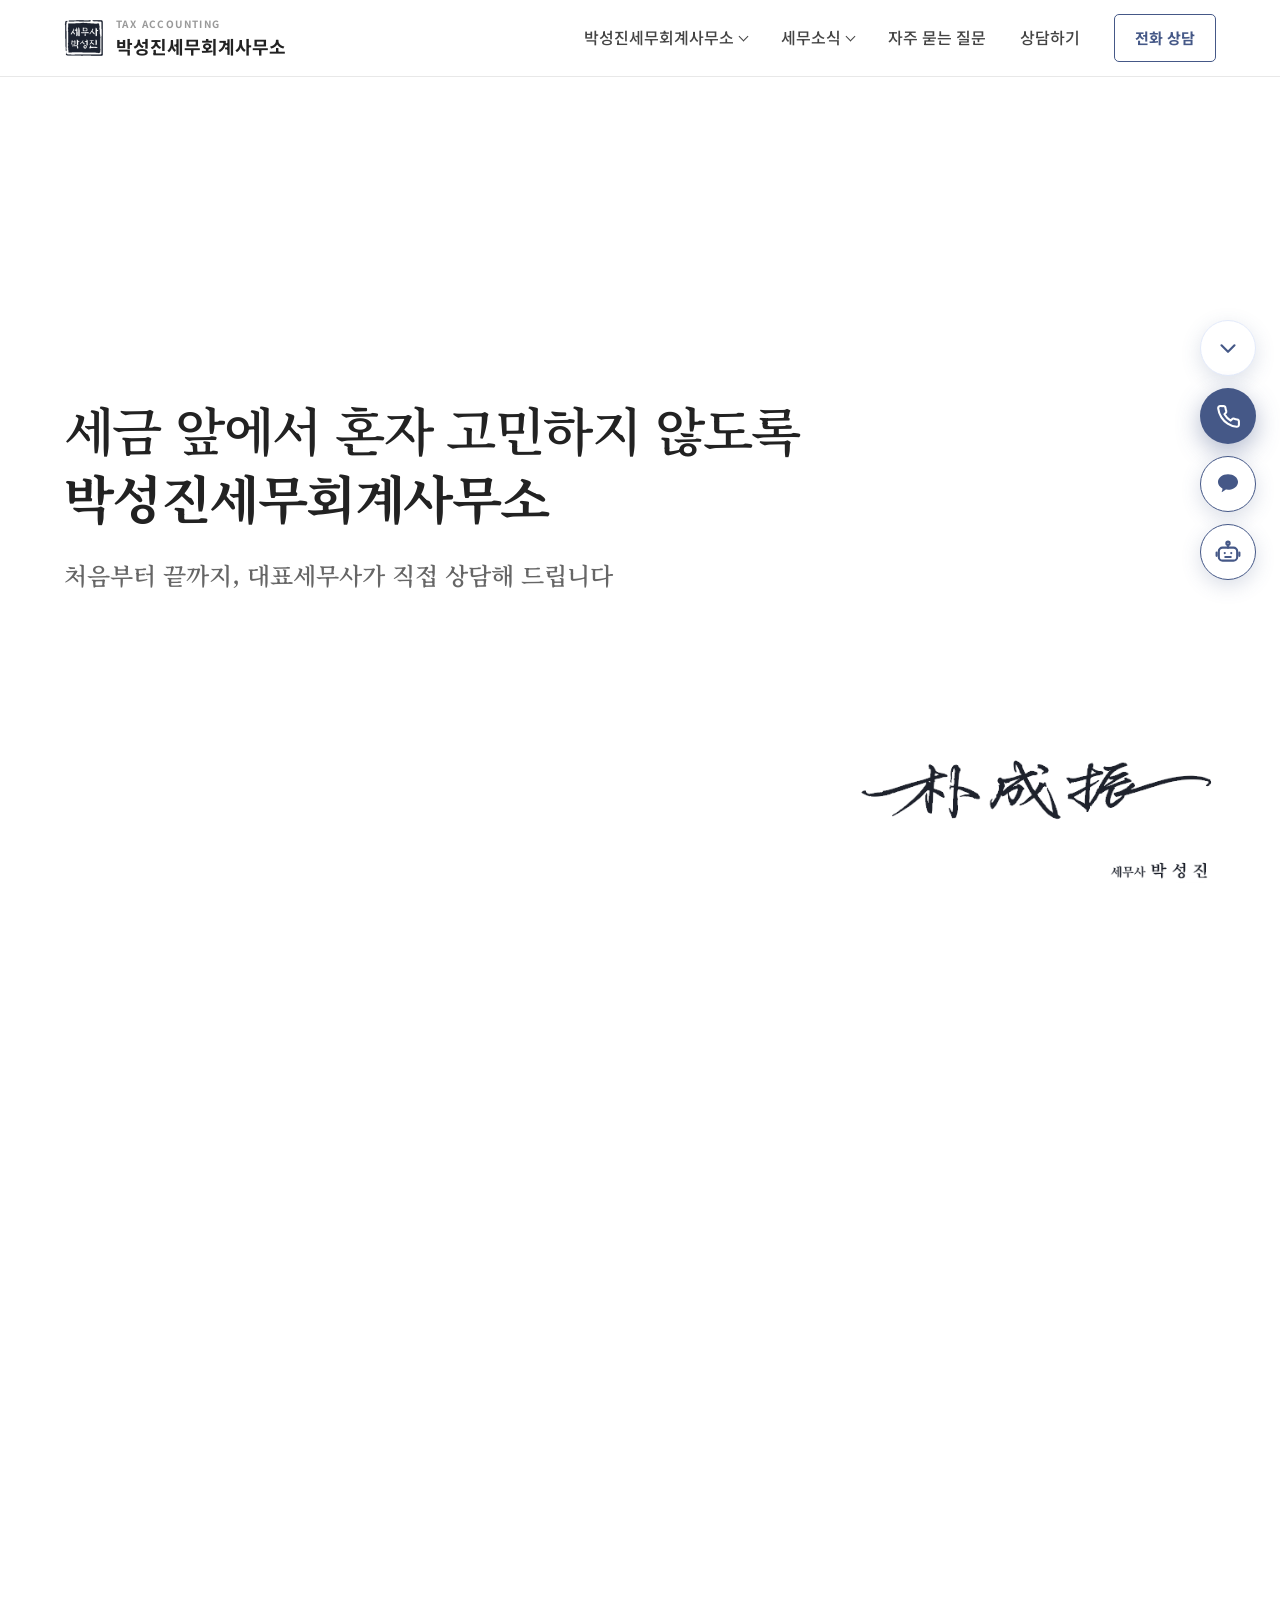
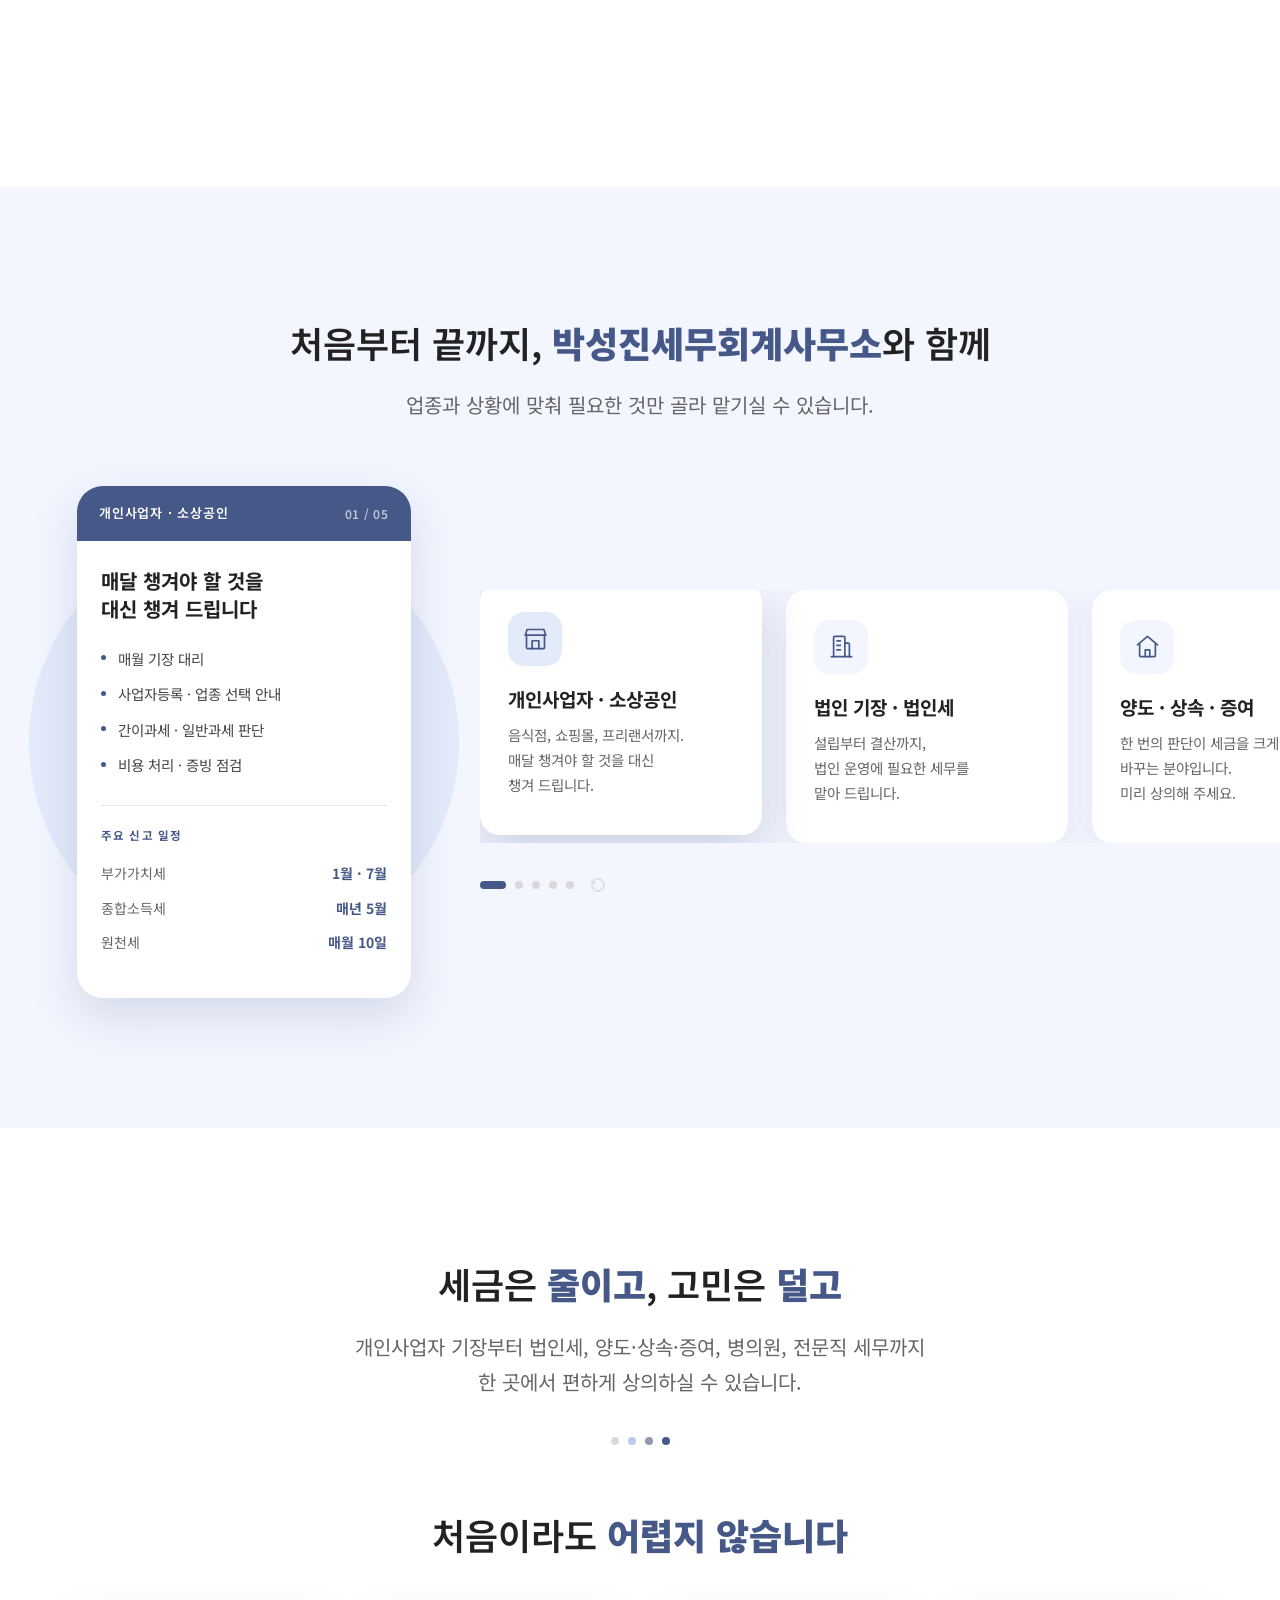
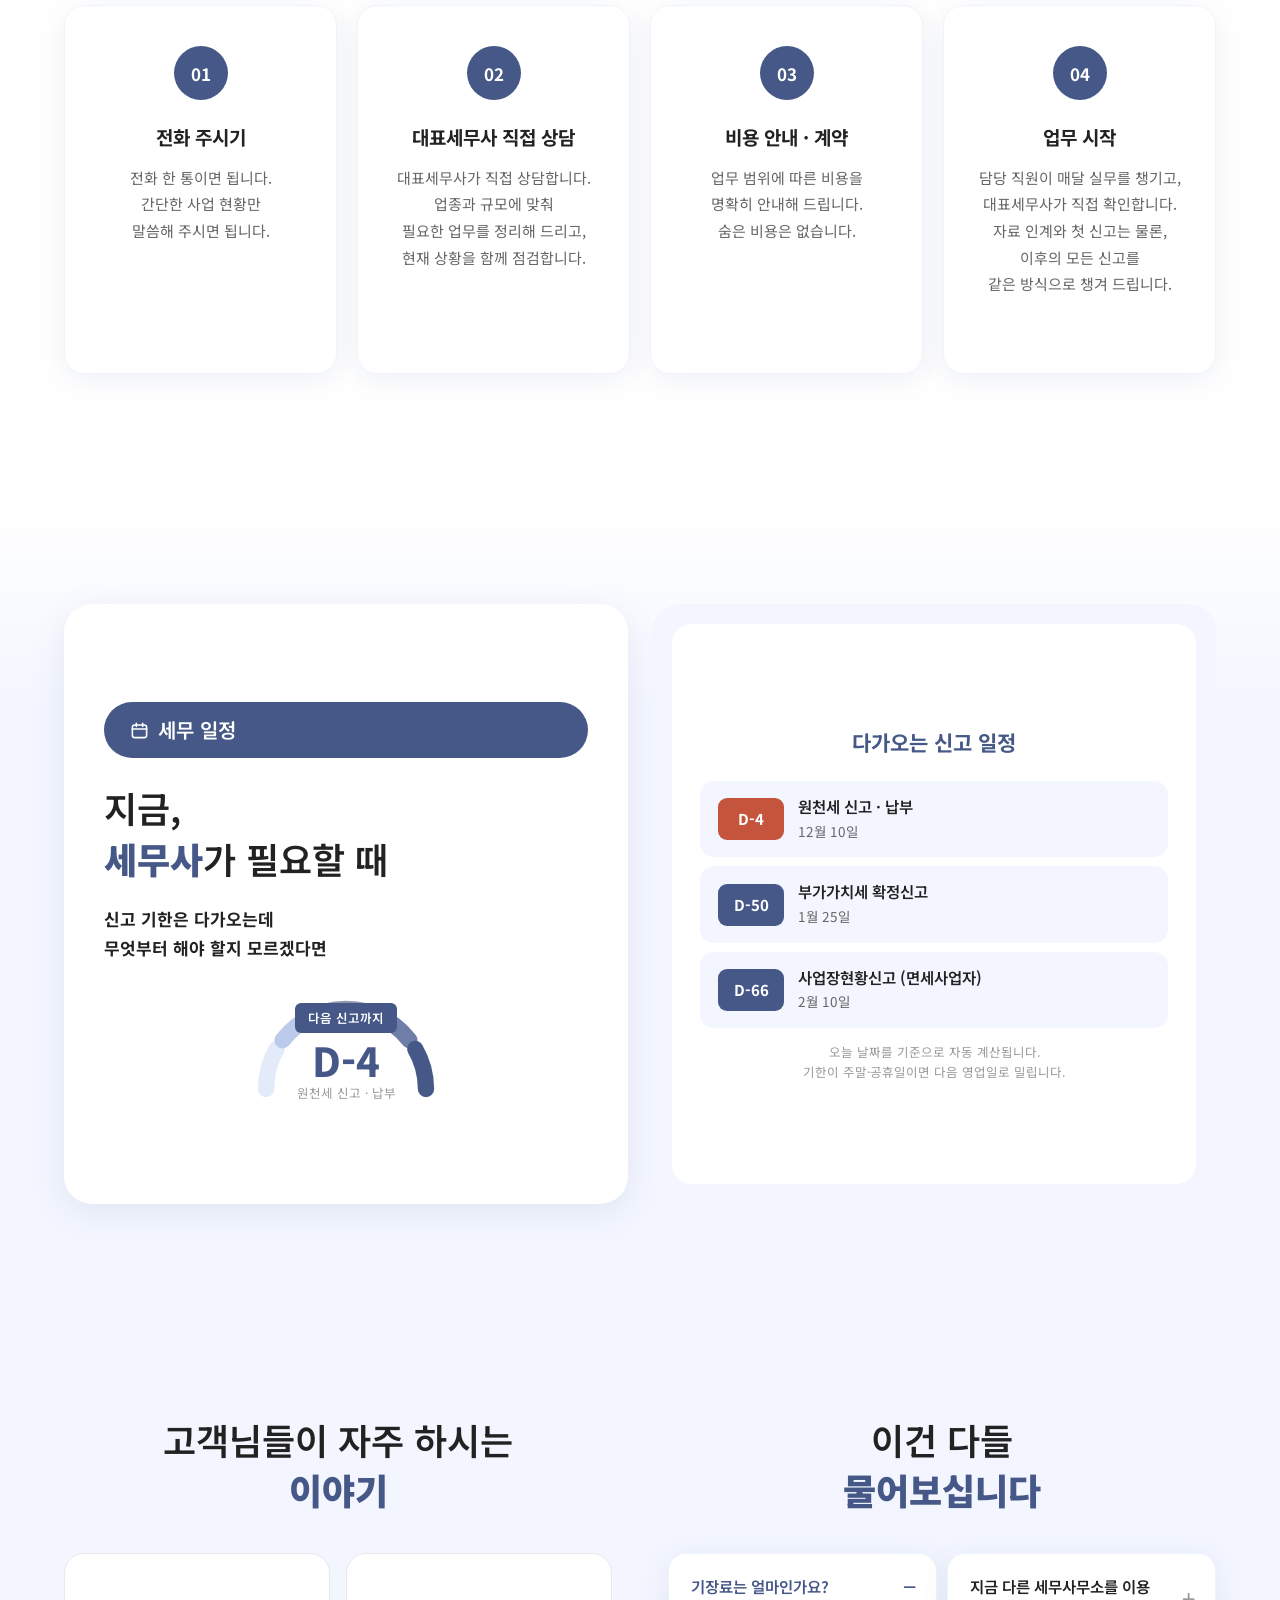
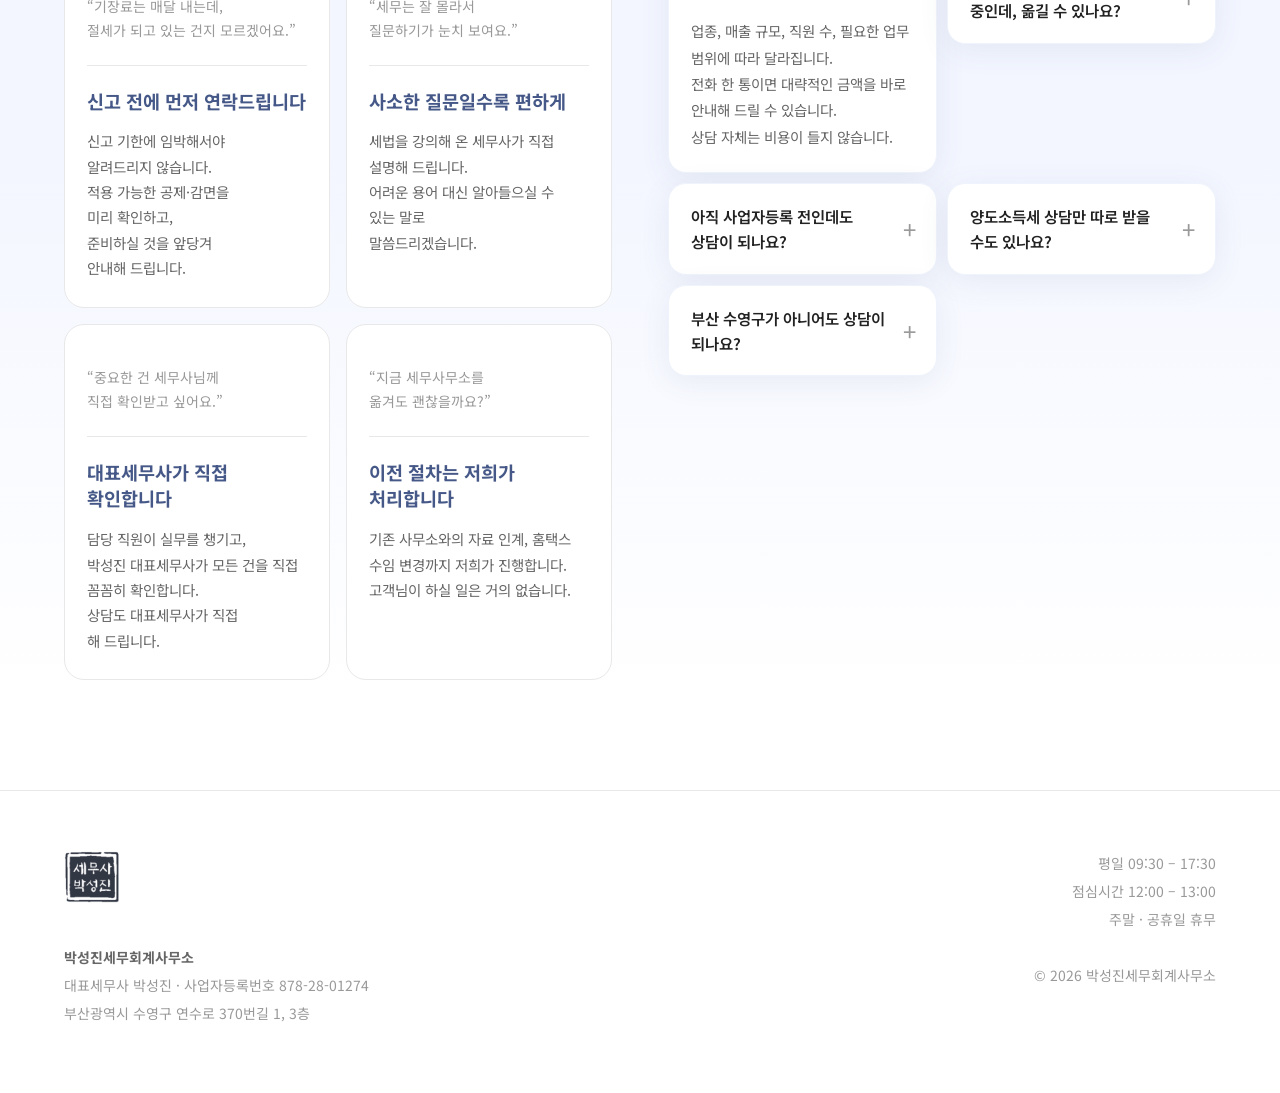
==== index.html @ 41a93430 "첫 화면 업무 범위 : 상담 문의 버튼을 뺌 세무 일정 구역의 세 장 중 이 장에만 버튼이 있었다. 버튼을 빼서 세 장의 생김새를 나란히 맞춘다.  style.css 의 .sche" ====
<!DOCTYPE html>
<html lang="ko">
<head>
<meta charset="UTF-8">
<meta name="viewport" content="width=device-width, initial-scale=1">

<title>박성진세무회계사무소 | 부산 수영구 세무사 · 기장 · 양도 · 상속증여</title>
<meta name="description" content="부산 수영구 박성진세무회계사무소. 개인사업자·법인 기장, 부가세·종합소득세·법인세 신고, 양도소득세, 상속·증여, 병의원, 전문직 세무를 대표세무사가 직접 상담해 드립니다.">

<!-- 브라우저 탭에 뜨는 아이콘 -->
<link rel="icon" type="image/png" href="office-logo.png">
<link rel="apple-touch-icon" href="office-logo.png">

<link rel="preconnect" href="https://fonts.googleapis.com">
<link rel="preconnect" href="https://fonts.gstatic.com" crossorigin>
<link href="https://fonts.googleapis.com/css2?family=Noto+Sans+KR:wght@400;500;600;700;900&family=Noto+Serif+KR:wght@400;500;600;700&display=swap" rel="stylesheet">

<link rel="stylesheet" href="style.css">
</head>
<body>

<!-- ================= 맨 위 바 ================= -->
<header class="header">
  <div class="container">
    <!-- 로고를 누르면 홈(첫 화면)으로 돌아옵니다 -->
    <a class="logo" href="./">
      <img src="office-logo.png" alt="" onerror="this.style.display='none'">
      <span><small>TAX ACCOUNTING</small><b>박성진세무회계사무소</b></span>
    </a>
    <nav class="gnb">
      <!-- 마우스를 올리면 아래로 펼쳐지는 메뉴 -->
      <div class="has-sub">
        <a href="about/" class="top">박성진세무회계사무소</a>
        <div class="sub">
          <a href="about/">사무소 소개</a>
          <a href="location/">사무소 위치</a>
        </div>
      </div>
      <div class="has-sub">
        <a href="column/" class="top">세무소식</a>
        <div class="sub">
          <a href="column/">세무소식</a>
          <a href="news/">세무뉴스</a>
        </div>
      </div>
      <a href="faq/">자주 묻는 질문</a>
      <a href="consult/">상담하기</a>
      <!-- 누르면 상담 번호로 전화가 걸립니다 (휴대폰 기준) -->
      <a class="tel" href="tel:050714318155">전화 상담</a>
      <button class="menu-btn" id="menuBtn" aria-label="메뉴 열기" aria-expanded="false">
        <span></span><span></span><span></span>
      </button>
    </nav>
  </div>

  <!-- 좁은 화면용 메뉴 : 제목을 누르면 아래가 펼쳐집니다 -->
  <nav class="m-menu" id="mMenu">
    <div class="m-group">
      <button class="m-top" type="button" aria-expanded="false">박성진세무회계사무소</button>
      <div class="m-sub">
        <a href="about/">사무소 소개</a>
        <a href="location/">사무소 위치</a>
      </div>
    </div>
    <div class="m-group">
      <button class="m-top" type="button" aria-expanded="false">세무소식</button>
      <div class="m-sub">
        <a href="column/">세무소식</a>
        <a href="news/">세무뉴스</a>
      </div>
    </div>
    <a href="faq/">자주 묻는 질문</a>
    <a href="consult/">상담하기</a>
  </nav>
</header>

<!-- ================= 첫 화면 ================= -->
<!-- ============ 첫 화면 + 대표세무사 소개 (하나의 무대) ============
     스크롤하면 글이 사라지고 서명만 남았다가,
     인물이 나타나 커지면서 문구가 떠오릅니다
================================================================ -->
<section class="stage" id="stage">
  <div class="stage-pin">

    <div class="stage-inner">
      <!-- 처음에 보이는 글 -->
      <div class="stage-hero" id="stageHero">
        <h1>
          세금 앞에서<span class="mbr"></span> 혼자 고민하지 않도록<br>
          <strong>박성진세무회계사무소</strong>
        </h1>
        <div class="stage-sub">
          <p class="sub">처음부터 끝까지,<span class="mbr"></span> 대표세무사가 직접 상담해 드립니다</p>
        </div>
      </div>

      <!-- 끝까지 남는 서명 -->
      <img class="stage-sign" id="stageSign" src="sign.png" alt="박성진 대표세무사 서명">

      <!-- 마지막에 떠오르는 문구 -->
      <div class="stage-words" id="stageWords">
        <span class="mark">“</span>
        <p>숫자를 정리해 드리는 것보다, 고객님이 다음에 <b>어떤 선택을</b><br>
           <b>하셔야 할지</b> 함께 고민하는 일이 저희가 할 일이라고 생각합니다.</p>
      </div>

      <!-- 문구가 다 나온 뒤에 나타나는 버튼 -->
    </div>
  </div>
</section>

<!-- ================= 문장 패널 ================= -->

<!-- ================= 업무 분야 ================= -->
<section id="service" class="svc-sec">
  <div class="pale-bg"></div>
  <div class="container">
    <div class="title_box rv">
      <h2>처음부터 끝까지, <span class="nv">박성진세무회계사무소</span>와 함께</h2>
      <p class="text">업종과 상황에 맞춰 필요한 것만 골라 맡기실 수 있습니다.</p>
    </div>

    <div class="svc-stage rv">
      <!-- 왼쪽 : 카드에 맞춰 부드럽게 바뀌는 화면 -->
      <div class="svc-panel">
        <div class="circle"></div>
        <div class="svc-frame" id="svcFrame">
        <div class="pan on" data-i="0">
          <div class="ph">개인사업자 · 소상공인 <em>01 / 05</em></div>
          <div class="pb">
            <div class="pt">매달 챙겨야 할 것을<br>대신 챙겨 드립니다</div>
            <ul>
              <li>매월 기장 대리</li>
              <li>사업자등록 · 업종 선택 안내</li>
              <li>간이과세 · 일반과세 판단</li>
              <li>비용 처리 · 증빙 점검</li>
            </ul>
            <div class="cal">
              <div class="lbl">주요 신고 일정</div>
              <div class="row"><span>부가가치세</span><b>1월 · 7월</b></div>
              <div class="row"><span>종합소득세</span><b>매년 5월</b></div>
              <div class="row"><span>원천세</span><b>매월 10일</b></div>
            </div>
          </div>
        </div>
        <div class="pan" data-i="1">
          <div class="ph">법인 기장 · 법인세 <em>02 / 05</em></div>
          <div class="pb">
            <div class="pt">법인 운영에 필요한 세무를<br>처음부터 끝까지</div>
            <ul>
              <li>법인세 신고 및 결산</li>
              <li>재무제표 · 손익계산서 작성</li>
              <li>급여 관리 · 4대보험 · 원천세</li>
              <li>법인 설립 및 개인사업자 법인전환</li>
            </ul>
            <div class="cal">
              <div class="lbl">주요 신고 일정</div>
              <div class="row"><span>법인세</span><b>3월 (12월 결산)</b></div>
              <div class="row"><span>부가가치세</span><b>분기별 4회</b></div>
              <div class="row"><span>원천세</span><b>매월 10일</b></div>
            </div>
          </div>
        </div>
        <div class="pan" data-i="2">
          <div class="ph">양도 · 상속 · 증여 <em>03 / 05</em></div>
          <div class="pb">
            <div class="pt">한 번의 선택이<br>세금을 크게 바꿉니다</div>
            <ul>
              <li>부동산 양도소득세 검토 및 신고</li>
              <li>1세대 1주택 비과세 요건 확인</li>
              <li>상속세 신고 및 사전 준비</li>
              <li>증여 시기 · 방법 설계</li>
              <li>가업승계 검토</li>
            </ul>
            <div class="cal">
              <div class="lbl">신고 기한</div>
              <div class="row"><span>양도소득세</span><b>말일부터 2개월</b></div>
              <div class="row"><span>증여세</span><b>말일부터 3개월</b></div>
              <div class="row"><span>상속세</span><b>말일부터 6개월</b></div>
            </div>
          </div>
        </div>
        <div class="pan" data-i="3">
          <div class="ph">병의원 · 전문직 특화 <em>04 / 05</em></div>
          <div class="pb">
            <div class="pt">업종을 아는 곳에서<br>관리받으셔야 합니다</div>
            <ul>
              <li>병 · 의원 개원 세무 컨설팅</li>
              <li>전문직 사업소득 관리</li>
              <li>인건비 · 비용 처리 점검</li>
              <li>세무조사 사전 진단 및 대응</li>
              <li>경정청구를 통한 세금 환급</li>
            </ul>
            <div class="cal">
              <div class="lbl">주요 신고 일정</div>
              <div class="row"><span>종합소득세</span><b>5월 (성실신고 6월)</b></div>
              <div class="row"><span>원천세</span><b>매월 10일</b></div>
              <div class="row"><span>경정청구</span><b>5년 이내</b></div>
            </div>
          </div>
        </div>
        <div class="pan" data-i="4">
          <div class="ph">신고대리 <em>05 / 05</em></div>
          <div class="pb">
            <div class="pt">신고 기간에만<br>간편하고 깔끔하게</div>
            <ul>
              <li>종합소득세 신고 (프리랜서 · 개인사업자)</li>
              <li>부가가치세 신고 (일반 · 간이과세자)</li>
              <li>단순경비율 · 기준경비율 추계신고 검토</li>
              <li>사업장현황신고 (면세사업자)</li>
              <li>기장 계약 없이 건별로 진행</li>
            </ul>
            <div class="cal">
              <div class="lbl">주요 신고 일정</div>
              <div class="row"><span>종합소득세</span><b>5월 (성실신고 6월)</b></div>
              <div class="row"><span>부가가치세</span><b>1월 · 7월</b></div>
              <div class="row"><span>사업장현황신고</span><b>매년 2월 10일</b></div>
            </div>
          </div>
        </div>
        </div>
      </div>

      <!-- 오른쪽 : 끊김 없이 옆으로 흘러가는 카드 -->
      <div>
        <div class="svc-viewport">
          <ul class="svc-track" id="svcTrack">
            <li class="svc-card act" data-i="0">
              <div class="ic"><svg viewBox="0 0 24 24"><path d="M3 9l1.5-5h15L21 9"/><path d="M4 9v11a1 1 0 0 0 1 1h14a1 1 0 0 0 1-1V9"/><path d="M3 9h18"/><path d="M9 21v-7h6v7"/></svg></div>
              <h3>개인사업자 · 소상공인</h3>
              <p>음식점, 쇼핑몰, 프리랜서까지.<br>매달 챙겨야 할 것을 대신 챙겨 드립니다.</p>
            </li>
            <li class="svc-card" data-i="1">
              <div class="ic"><svg viewBox="0 0 24 24"><path d="M3 21h18"/><path d="M5 21V4a1 1 0 0 1 1-1h8a1 1 0 0 1 1 1v17"/><path d="M15 9h3a1 1 0 0 1 1 1v11"/><path d="M8 7h3M8 11h3M8 15h3"/></svg></div>
              <h3>법인 기장 · 법인세</h3>
              <p>설립부터 결산까지,<br>법인 운영에 필요한 세무를 맡아 드립니다.</p>
            </li>
            <li class="svc-card" data-i="2">
              <div class="ic"><svg viewBox="0 0 24 24"><path d="M3 10.5 12 3l9 7.5"/><path d="M5 9.5V20a1 1 0 0 0 1 1h12a1 1 0 0 0 1-1V9.5"/><path d="M10 21v-6h4v6"/></svg></div>
              <h3>양도 · 상속 · 증여</h3>
              <p>한 번의 판단이 세금을 크게 바꾸는 분야입니다.<br>미리 상의해 주세요.</p>
            </li>
            <li class="svc-card" data-i="3">
              <div class="ic"><svg viewBox="0 0 24 24"><path d="M6 3v6a5 5 0 0 0 10 0V3"/><path d="M4 3h3M15 3h3"/><path d="M11 14v2a5 5 0 0 0 10 0v-1"/><circle cx="21" cy="12" r="2"/></svg></div>
              <h3>병의원 · 전문직 특화</h3>
              <p>업종 특성을 아는 곳에서<br>관리받으실 때 결과가 달라집니다.</p>
            </li>
            <li class="svc-card" data-i="4">
              <div class="ic"><svg viewBox="0 0 24 24"><path d="M9 4H7a2 2 0 0 0-2 2v13a2 2 0 0 0 2 2h10a2 2 0 0 0 2-2V6a2 2 0 0 0-2-2h-2"/><rect x="9" y="2" width="6" height="4" rx="1"/><path d="M9 13.5l2 2 4-4"/></svg></div>
              <h3>신고대리</h3>
              <p>기장 계약 없이,<br>신고 기간에 간편하고 깔끔하게<br>신고만 맡기실 수 있습니다.</p>
            </li>
            <li class="svc-card" data-i="0">
              <div class="ic"><svg viewBox="0 0 24 24"><path d="M3 9l1.5-5h15L21 9"/><path d="M4 9v11a1 1 0 0 0 1 1h14a1 1 0 0 0 1-1V9"/><path d="M3 9h18"/><path d="M9 21v-7h6v7"/></svg></div>
              <h3>개인사업자 · 소상공인</h3>
              <p>음식점, 쇼핑몰, 프리랜서까지.<br>매달 챙겨야 할 것을 대신 챙겨 드립니다.</p>
            </li>
            <li class="svc-card" data-i="1">
              <div class="ic"><svg viewBox="0 0 24 24"><path d="M3 21h18"/><path d="M5 21V4a1 1 0 0 1 1-1h8a1 1 0 0 1 1 1v17"/><path d="M15 9h3a1 1 0 0 1 1 1v11"/><path d="M8 7h3M8 11h3M8 15h3"/></svg></div>
              <h3>법인 기장 · 법인세</h3>
              <p>설립부터 결산까지,<br>법인 운영에 필요한 세무를 맡아 드립니다.</p>
            </li>
            <li class="svc-card" data-i="2">
              <div class="ic"><svg viewBox="0 0 24 24"><path d="M3 10.5 12 3l9 7.5"/><path d="M5 9.5V20a1 1 0 0 0 1 1h12a1 1 0 0 0 1-1V9.5"/><path d="M10 21v-6h4v6"/></svg></div>
              <h3>양도 · 상속 · 증여</h3>
              <p>한 번의 판단이 세금을 크게 바꾸는 분야입니다.<br>미리 상의해 주세요.</p>
            </li>
            <li class="svc-card" data-i="3">
              <div class="ic"><svg viewBox="0 0 24 24"><path d="M6 3v6a5 5 0 0 0 10 0V3"/><path d="M4 3h3M15 3h3"/><path d="M11 14v2a5 5 0 0 0 10 0v-1"/><circle cx="21" cy="12" r="2"/></svg></div>
              <h3>병의원 · 전문직 특화</h3>
              <p>업종 특성을 아는 곳에서<br>관리받으실 때 결과가 달라집니다.</p>
            </li>
            <li class="svc-card" data-i="4">
              <div class="ic"><svg viewBox="0 0 24 24"><path d="M9 4H7a2 2 0 0 0-2 2v13a2 2 0 0 0 2 2h10a2 2 0 0 0 2-2V6a2 2 0 0 0-2-2h-2"/><rect x="9" y="2" width="6" height="4" rx="1"/><path d="M9 13.5l2 2 4-4"/></svg></div>
              <h3>신고대리</h3>
              <p>기장 계약 없이,<br>신고 기간에 간편하고 깔끔하게<br>신고만 맡기실 수 있습니다.</p>
            </li>
          </ul>
        </div>
        <div class="svc-nav">
          <div class="svc-dots" id="svcDots"><i class="act"></i><i></i><i></i><i></i><i></i></div>
          <button type="button" class="svc-reset" id="svcReset" title="처음으로" aria-label="처음으로">
            <svg viewBox="0 0 24 24"><path d="M3 12a9 9 0 1 0 2.6-6.4"/><path d="M3 4v5h5"/></svg>
          </button>
        </div>
      </div>
    </div>
  </div>
</section>

<!-- ================= 이런 점이 다릅니다 ================= -->
<!-- ※ 아래 네 가지는 '고객에게 드리는 약속'입니다.
     실제 운영 방식과 다른 문장이 있으면 꼭 고쳐서 쓰세요. -->
<section id="why" class="why">
  <div class="bg-text">TAX ACCOUNTING PARK SUNGJIN</div>
  <div class="container">
    <div class="title_box rv">
      <h2>세금은 <span class="nv">줄이고</span>, 고민은 <span class="nv">덜고</span></h2>
      <p class="text">
        개인사업자 기장부터 법인세, 양도·상속·증여, 병의원, 전문직 세무까지<br>
        한 곳에서 편하게 상의하실 수 있습니다.
      </p>
      <div class="dots">
        <i style="background:#D9D9D9"></i>
        <i style="background:#BCCAEC"></i>
        <i style="background:#9099B0"></i>
        <i style="background:#455887"></i>
      </div>
    </div>

    <!-- 상담 절차 : 이런 점이 다릅니다에 이어서 -->
    <div class="step-wrap" id="step">
      <div class="title_box rv">
        <h2>처음이라도 <span class="nv">어렵지 않습니다</span></h2>
      </div>

      <div class="steps rv">
        <div class="step">
          <div class="n">01</div>
          <h3>전화 주시기</h3>
          <p>전화 한 통이면 됩니다.<br>간단한 사업 현황만<br>말씀해 주시면 됩니다.</p>
        </div>
        <div class="step">
          <div class="n">02</div>
          <h3>대표세무사 직접 상담</h3>
          <p>대표세무사가 직접 상담합니다.<br>업종과 규모에 맞춰<br>필요한 업무를 정리해 드리고,<br>현재 상황을 함께 점검합니다.</p>
        </div>
        <div class="step">
          <div class="n">03</div>
          <h3>비용 안내 · 계약</h3>
          <p>업무 범위에 따른 비용을<br>명확히 안내해 드립니다.<br>숨은 비용은 없습니다.</p>
        </div>
        <div class="step">
          <div class="n">04</div>
          <h3>업무 시작</h3>
          <p>담당 직원이 매달 실무를 챙기고,<br>대표세무사가 직접 확인합니다.<br>자료 인계와 첫 신고는 물론,<br>이후의 모든 신고를<br>같은 방식으로 챙겨 드립니다.</p>
        </div>
      </div>
    </div>
  </div>
</section>

<!-- ================= 세무 일정 ================= -->
<section id="schedule">
  <div class="container">
    <div class="sched-grid rv">

      <!-- 왼쪽 : 스크롤해도 따라오는 카드 -->
      <div class="sched-left">
        <div class="sched-slides" id="schedSlides">

          <!-- 1 : 다가오는 신고 일정 -->
          <div class="sched-slide">
            <div class="bubble">
              <svg viewBox="0 0 24 24"><rect x="3" y="5" width="18" height="16" rx="3"/><path d="M8 3v4M16 3v4M3 10h18"/></svg>
              세무 일정
            </div>
            <h2>지금,<br><span class="nv">세무사</span>가 필요할 때</h2>
            <p class="hook">신고 기한은 다가오는데<br>무엇부터 해야 할지 모르겠다면</p>
            <div class="gauge">
              <svg viewBox="0 0 220 128">
              <path d="M22,110 A88,88 0 0 1 33.8,66" stroke="#E3EAFA" stroke-width="18" fill="none" stroke-linecap="round"/>
              <path d="M40.2,56.4 A88,88 0 0 1 76.3,28.7" stroke="#BCCAEC" stroke-width="18" fill="none" stroke-linecap="round"/>
              <path d="M87.2,25 A88,88 0 0 1 132.8,25" stroke="#9099B0" stroke-width="18" fill="none" stroke-linecap="round"/>
              <path d="M143.7,28.7 A88,88 0 0 1 179.8,56.4" stroke="#6E7EA8" stroke-width="18" fill="none" stroke-linecap="round"/>
              <path d="M186.2,66 A88,88 0 0 1 198,110" stroke="#455887" stroke-width="18" fill="none" stroke-linecap="round"/>
              </svg>
              <div class="mid">
                <span class="chip">다음 신고까지</span>
                <div class="big" id="gaugeDday">D-–</div>
                <div class="cap" id="gaugeName">불러오는 중</div>
              </div>
            </div>
          </div>

          <!-- 2 : 연간 세무 일정 -->
          <div class="sched-slide">
            <div class="bubble">
              <svg viewBox="0 0 24 24"><path d="M3 20V10M9 20V4M15 20v-8M21 20V7"/></svg>
              연간 흐름
            </div>
            <h2>1년 세무 일정을<br><span class="nv">미리</span> 알고 계시면</h2>
            <p class="hook">급하게 서류를 찾을 일이 없습니다</p>
            <p class="desc">
              신고가 몰리는 달을 미리 알려드리고, 필요한 자료를 앞당겨 요청드립니다.
            </p>
            <div class="mini-stat">
              <b>4개월</b>
              <span>1년 중 신고가 몰리는 달<br><em>1 · 3 · 5 · 7월</em></span>
            </div>
          </div>

          <!-- 3 : 업무 범위 -->
          <div class="sched-slide">
            <div class="bubble">
              <svg viewBox="0 0 24 24"><path d="M9 11l3 3L22 4"/><path d="M21 12v7a2 2 0 0 1-2 2H5a2 2 0 0 1-2-2V5a2 2 0 0 1 2-2h11"/></svg>
              업무 범위
            </div>
            <h2>무엇을 맡길지<br><span class="nv">고민</span>되신다면</h2>
            <p class="hook">필요한 것만 골라 맡기셔도 됩니다</p>
            <p class="desc">
              간단한 세금 신고 상담도 가능합니다.<br>
              어떤 것이 맞을지부터 대표세무사가 직접 정리해 드릴게요.
            </p>
          </div>

        </div>
      </div>

      <!-- 오른쪽 : 쌓이는 카드 -->
      <div class="sched-right">
        <div class="sched-cards" id="schedCards">

        <div class="sched-card" data-i="0">
          <h3>다가오는 신고 일정</h3>
          <div id="ddayList"></div>
          <p class="sched-note">
            오늘 날짜를 기준으로 자동 계산됩니다.<br>
            기한이 주말·공휴일이면 다음 영업일로 밀립니다.
          </p>
        </div>

        <div class="sched-card" data-i="1">
          <h3>연간 세무 일정</h3>
          <div class="year-bars">
            <div class="col on"><div class="bar" style="height:100%"></div><div class="mo">1</div></div>
            <div class="col on"><div class="bar" style="height:62%"></div><div class="mo">2</div></div>
            <div class="col on"><div class="bar" style="height:100%"></div><div class="mo">3</div></div>
            <div class="col on"><div class="bar" style="height:62%"></div><div class="mo">4</div></div>
            <div class="col on"><div class="bar" style="height:100%"></div><div class="mo">5</div></div>
            <div class="col on"><div class="bar" style="height:78%"></div><div class="mo">6</div></div>
            <div class="col on"><div class="bar" style="height:100%"></div><div class="mo">7</div></div>
            <div class="col"><div class="bar" style="height:34%"></div><div class="mo">8</div></div>
            <div class="col"><div class="bar" style="height:34%"></div><div class="mo">9</div></div>
            <div class="col on"><div class="bar" style="height:62%"></div><div class="mo">10</div></div>
            <div class="col"><div class="bar" style="height:34%"></div><div class="mo">11</div></div>
            <div class="col"><div class="bar" style="height:34%"></div><div class="mo">12</div></div>
          </div>
          <div class="year-legend">
            <span><b>1 · 7월</b> 부가가치세</span>
            <span><b>2월</b> 사업장현황신고</span>
            <span><b>3월</b> 법인세</span>
            <span><b>5월</b> 종합소득세</span>
            <span><b>매월 10일</b> 원천세</span>
          </div>
        </div>

        <div class="sched-card" data-i="2">
          <h3>이런 것부터 도와드립니다</h3>
          <div class="help-chips">
            <span><i></i>개인사업자 기장</span>
            <span><i></i>법인 기장 · 법인세</span>
            <span><i></i>양도 · 상속 · 증여</span>
            <span><i></i>병의원 · 전문직</span>
            <span><i></i>신고대리</span>
            <span><i></i>세무조사 대응</span>
            <span><i></i>경정청구</span>
          </div>
        </div>

        </div>
      </div>
    </div>
  </div>
</section>

<!-- ================= 고객 이야기 · 자주 묻는 질문 ================= -->
<section class="voice-sec">
  <div class="container">
    <!-- 화면을 반으로 나눠 : 왼쪽 이런 점이 다릅니다 / 오른쪽 자주 묻는 질문 -->
    <div class="why-faq">
      <div class="why-col">
        <div class="title_box rv">
          <h2>고객님들이 자주 하시는<br><span class="nv">이야기</span></h2>
        </div>

        <div class="why-grid rv">
          <div class="why-card">
            <p class="q">“기장료는 매달 내는데,<br>절세가 되고 있는 건지 모르겠어요.”</p>
            <h3>신고 전에 먼저 연락드립니다</h3>
            <p>신고 기한에 임박해서야 알려드리지 않습니다.<br>적용 가능한 공제·감면을 미리 확인하고,<br>준비하실 것을 앞당겨 안내해 드립니다.</p>
          </div>
          <div class="why-card">
            <p class="q">“세무는 잘 몰라서<br>질문하기가 눈치 보여요.”</p>
            <h3>사소한 질문일수록 편하게</h3>
            <p>세법을 강의해 온 세무사가 직접 설명해 드립니다.<br>어려운 용어 대신 알아들으실 수 있는 말로<br>말씀드리겠습니다.</p>
          </div>
          <div class="why-card">
            <p class="q">“중요한 건 세무사님께<br>직접 확인받고 싶어요.”</p>
            <h3>대표세무사가 직접 확인합니다</h3>
            <p>담당 직원이 실무를 챙기고,<br>박성진 대표세무사가 모든 건을 직접 꼼꼼히 확인합니다.<br>상담도 대표세무사가 직접 해 드립니다.</p>
          </div>
          <div class="why-card">
            <p class="q">“지금 세무사무소를<br>옮겨도 괜찮을까요?”</p>
            <h3>이전 절차는 저희가 처리합니다</h3>
            <p>기존 사무소와의 자료 인계, 홈택스 수임 변경까지 저희가 진행합니다.<br>고객님이 하실 일은 거의 없습니다.</p>
          </div>
        </div>
      </div>

      <div class="faq-col" id="faq">
        <div class="title_box rv">
          <h2>이건 다들<br><span class="nv">물어보십니다</span></h2>
        </div>

        <div class="faq rv">
          <details open>
            <summary>기장료는 얼마인가요?</summary>
            <div class="a">업종, 매출 규모, 직원 수, 필요한 업무 범위에 따라 달라집니다.<br>전화 한 통이면 대략적인 금액을 바로 안내해 드릴 수 있습니다.<br>상담 자체는 비용이 들지 않습니다.</div>
          </details>
          <details>
            <summary>지금 다른 세무사무소를 이용 중인데, 옮길 수 있나요?</summary>
            <div class="a">가능합니다. 기존 사무소와의 자료 인계, 홈택스 수임 동의 변경까지 저희가 진행해 드립니다. 시기는 언제든 상관없지만, 신고 기간을 피하시면 더 수월합니다.</div>
          </details>
          <details>
            <summary>아직 사업자등록 전인데도 상담이 되나요?</summary>
            <div class="a">물론입니다. 오히려 등록 전에 상담받으시는 편이 좋습니다. 개인사업자와 법인 중 무엇이 유리한지, 업종 코드는 어떻게 정할지부터 함께 정리해 드립니다.</div>
          </details>
          <details>
            <summary>양도소득세 상담만 따로 받을 수도 있나요?</summary>
            <div class="a">네, 기장 계약 없이 건별 상담과 신고만 진행하실 수 있습니다. 다만 계약일·잔금일 전에 미리 상담하실수록 검토할 수 있는 방법이 많아집니다.</div>
          </details>
          <details>
            <summary>부산 수영구가 아니어도 상담이 되나요?</summary>
            <div class="a">네. 자료는 대부분 온라인으로 주고받기 때문에 지역과 관계없이 업무가 가능합니다. 직접 뵙기를 원하시면 사무실로 방문해 주셔도 좋습니다.</div>
          </details>
        </div>
      </div>
    </div>
  </div>
</section>

<!-- ================= 고객 후기 =================
     ※ 실제로 받으신 후기가 모이면 이 자리에 넣어주세요.
       받지 않은 후기를 올리면 허위광고가 됩니다.
================================================= -->

<!-- ================= 발바닥 ================= -->
<footer>
  <div class="container">
    <p>
      <img class="flogo" src="office-logo.png" alt="박성진세무회계사무소 로고"><br>
      <b>박성진세무회계사무소</b><br>
      대표세무사 박성진 · 사업자등록번호 878-28-01274<br>
      부산광역시 수영구 연수로 370번길 1, 3층
    </p>
    <p style="text-align:right;">
      평일 09:30 – 17:30<br>
      점심시간 12:00 – 13:00<br>
      주말 · 공휴일 휴무<br><br>
      © 2026 박성진세무회계사무소
    </p>
  </div>
</footer>

<!-- ============ 화면 오른쪽 아래에 떠 있는 버튼 두 개 ============ -->
<div class="fab">
  <!-- 위 : 다음 구역으로 내려가기 -->
  <a class="scroll-down" id="scrollDown" href="#service" aria-label="다음 구역으로 내려가기" title="다음으로">
    <svg viewBox="0 0 24 24"><path d="M6 9.5l6 6 6-6"/></svg>
  </a>
  <!-- 맨 위로 : 휴대폰에서 조금 내려가면 나타납니다 -->
  <a class="top-fab" id="topFab" href="#" aria-label="맨 위로" title="맨 위로">
    <svg viewBox="0 0 24 24"><path d="M18 14.5l-6-6-6 6"/></svg>
  </a>

  <!-- 누르면 상담 번호로 전화가 걸립니다 (휴대폰 기준) -->
  <a class="call-fab" href="tel:050714318155" aria-label="상담 전화 연결" title="상담 전화 연결">
    <svg viewBox="0 0 24 24"><path d="M22 16.9v3a2 2 0 0 1-2.2 2 19.8 19.8 0 0 1-8.6-3.1 19.5 19.5 0 0 1-6-6A19.8 19.8 0 0 1 2.1 4.2 2 2 0 0 1 4.1 2h3a2 2 0 0 1 2 1.7c.1 1 .3 1.9.7 2.8a2 2 0 0 1-.5 2.1L8.1 9.9a16 16 0 0 0 6 6l1.3-1.3a2 2 0 0 1 2.1-.5c.9.4 1.8.6 2.8.7a2 2 0 0 1 1.7 2z"/></svg>
  </a>

  <!-- 카카오톡 채널 : 컴퓨터는 채널 홈, 휴대폰은 바로 대화창 (common.js 에서 바꿔 줍니다) -->
  <a class="kakao-fab" href="http://pf.kakao.com/_nxnSjn" target="_blank" rel="noopener"
     data-pc="http://pf.kakao.com/_nxnSjn" data-mo="http://pf.kakao.com/_nxnSjn/chat"
     aria-label="카카오톡 채널 상담" title="카카오톡 채널 상담">
    <svg viewBox="0 0 24 24"><path d="M12 3C6.9 3 2.75 6.24 2.75 10.23c0 2.55 1.7 4.79 4.26 6.06-.19.69-.68 2.47-.78 2.85-.12.48.18.47.37.34.15-.1 2.4-1.63 3.37-2.29.66.1 1.34.15 2.03.15 5.1 0 9.25-3.24 9.25-7.23S17.1 3 12 3z"/></svg>
  </a>

  <!-- ★★ 간단 문의 챗봇 ★★
       아래 href="#" 의 # 자리에 챗봇 주소를 넣어주세요.
       주소를 넣기 전까지는 눌러도 아무 일이 일어나지 않습니다. -->
  <a class="bot-fab" href="#" target="_blank" rel="noopener"
     aria-label="간단 문의 챗봇" title="간단 문의 챗봇">
    <svg viewBox="0 0 24 24">
      <rect x="3.5" y="8" width="17" height="12" rx="3.5"/>
      <path d="M12 8V5.4"/><circle cx="12" cy="3.9" r="1.5"/>
      <path d="M9 13h.01M15 13h.01"/><path d="M9.5 16.6h5"/>
      <path d="M1.5 12.5v3M22.5 12.5v3"/>
    </svg>
  </a>
</div>

<script src="common.js"></script>
<script>
/* ---------------------------------------------------------
   업무 분야 : 오른쪽 카드가 옆으로 흘러가고
              왼쪽 화면이 그에 맞춰 바뀝니다
   숫자를 바꾸고 싶으면 아래 SPEED 값만 조절하세요 (밀리초)
   --------------------------------------------------------- */
(function(){
  var SPEED = 2000;                        // 카드가 넘어가는 간격
  var HOLD  = 3500;                        // 카드를 누르면 그 자리에 머무는 시간
  var track = document.getElementById('svcTrack');
  var frame = document.getElementById('svcFrame');
  var dots  = document.getElementById('svcDots');
  if(!track || !frame) return;

  var N = 5;                                // 분야 개수 (분야를 늘리면 이 숫자도 바꿔주세요)
  var cards = track.querySelectorAll('.svc-card');
  var pans  = frame.querySelectorAll('.pan');
  var dotEls= dots ? dots.querySelectorAll('i') : [];
  var i = 0, timer = null, hold = null;

  function step(){                          // 카드 한 칸 너비 (여백 포함)
    var c = cards[0].getBoundingClientRect().width;
    var gap = parseFloat(getComputedStyle(track).gap) || 24;
    return c + gap;
  }
  function mark(active){
    for(var k=0;k<cards.length;k++){
      cards[k].classList.toggle('act', Number(cards[k].dataset.i) === active);
    }
    for(var k=0;k<pans.length;k++) pans[k].classList.toggle('on', k === active);
    for(var k=0;k<dotEls.length;k++) dotEls[k].classList.toggle('act', k === active);
  }
  function go(){
    i++;
    track.style.transition = 'transform .85s cubic-bezier(.4,0,.2,1)';
    track.style.transform  = 'translateX(' + (-i * step()) + 'px)';
    mark(i % N);
    if(i === N){                            // 한 바퀴 돌면 티 안 나게 처음으로
      setTimeout(function(){
        track.style.transition = 'none';
        i = 0;
        track.style.transform = 'translateX(0)';
      }, 880);
    }
  }
  function start(){ stop(); timer = setInterval(go, SPEED); }
  function stop(){ if(timer){ clearInterval(timer); timer = null; } }

  /* 커서를 올려도 멈추지 않습니다 (예전에는 여기서 멈췄습니다) */

  /* 원하는 분야로 바로 이동
     byUser 가 true 면 (직접 고른 것이면) 잠깐 머물렀다가 다시 돌아갑니다 */
  function goTo(want, byUser){
    track.style.transition = 'transform .6s cubic-bezier(.4,0,.2,1)';
    i = want;
    track.style.transform = 'translateX(' + (-i * step()) + 'px)';
    mark(want);
    if(hold){ clearTimeout(hold); hold = null; }
    stop();
    if(byUser){                              // 직접 고름 → HOLD 만큼 머물다가 다시
      hold = setTimeout(function(){ hold = null; go(); start(); }, HOLD);
    } else {                                 // 처음으로 → 바로 다시 시작
      start();
    }
  }

  /* 카드를 누르면 그 분야로 */
  for(var k=0;k<cards.length;k++){
    cards[k].style.cursor = 'pointer';
    cards[k].addEventListener('click', function(){ goTo(Number(this.dataset.i), true); });
  }

  /* 아래 점을 눌러도 이동 */
  for(var k=0;k<dotEls.length;k++){
    (function(idx){ dotEls[idx].addEventListener('click', function(){ goTo(idx, true); }); })(k);
  }

  /* 처음으로 버튼 : 첫 분야로 되돌리고 자동 넘김도 다시 시작합니다 */
  var resetBtn = document.getElementById('svcReset');
  if(resetBtn) resetBtn.addEventListener('click', function(){ goTo(0, false); });

  window.addEventListener('resize', function(){
    track.style.transition = 'none';
    track.style.transform = 'translateX(' + (-i * step()) + 'px)';
  });

  /* 화면에 보일 때만 돌아가게 (안 보이면 멈춤)
     직접 고른 직후라면 머무는 시간이 끝난 뒤에 알아서 다시 돕니다 */
  new IntersectionObserver(function(es){
    es.forEach(function(e){
      if(e.isIntersecting){ if(!hold) start(); }
      else stop();
    });
  },{ threshold:.2 }).observe(track);
})();

/* ---------------------------------------------------------
   첫 화면 연출
   스크롤을 내리면
   1) 제목·부제가 사라지고 서명만 남습니다
   2) 문구가 떠오릅니다
   3) 마지막에 버튼이 나타납니다
   --------------------------------------------------------- */
(function(){
  var 무대 = document.getElementById('stage');
  var 글   = document.getElementById('stageHero');
  var 서명 = document.getElementById('stageSign');
  var 문구 = document.getElementById('stageWords');
  var 버튼 = document.getElementById('stageCta');
  if(!무대 || !문구) return;

  function 사이(v, a, b){ return Math.max(0, Math.min(1, (v - a)/(b - a))); }

  function 그리기(){
    var 좁은화면 = window.innerWidth <= 900;
    var r = 무대.getBoundingClientRect();
    var 총길이 = 무대.offsetHeight - window.innerHeight;
    var 진행 = 총길이 > 0 ? Math.max(0, Math.min(1, (-r.top)/총길이)) : 0;

    /* 1) 제목·부제가 위로 밀리며 사라집니다 */
    var 사라짐 = 사이(진행, 0.06, 0.24);
    글.style.setProperty('--ho', 1 - 사라짐);
    글.style.setProperty('--hy', (-70 * 사라짐) + 'px');

    /* 서명은 남아서 아래쪽으로 조금 내려갑니다 */
    var 서명시작 = 좁은화면 ? 70 : 68;
    서명.style.setProperty('--sy', (서명시작 + (좁은화면 ? -20 : 4) * 사이(진행, 0.10, 0.60)) + '%');

    /* 2) 문구가 떠오릅니다 */
    문구.style.setProperty('--wo', 사이(진행, 0.28, 0.46));

    /* 3) 문구가 다 나온 뒤 버튼이 나타납니다 */
    if(버튼) 버튼.style.setProperty('--co', 사이(진행, 0.54, 0.70));
  }

  window.addEventListener('scroll', 그리기, { passive:true });
  window.addEventListener('resize', 그리기);
  그리기();
})();

/* ---------------------------------------------------------
   세무 일정 : 오늘 날짜 기준으로 다음 신고 기한을 계산합니다
   --------------------------------------------------------- */
(function(){
  var list = document.getElementById('ddayList');
  if(!list) return;

  /* 매년 돌아오는 주요 신고 기한 (월, 일, 이름) */
  var FIXED = [
    [1, 25, '부가가치세 확정신고'],
    [2, 10, '사업장현황신고 (면세사업자)'],
    [3, 31, '법인세 신고 (12월 결산법인)'],
    [4, 25, '부가가치세 예정신고 (법인)'],
    [5, 31, '종합소득세 신고'],
    [6, 30, '종합소득세 신고 (성실신고확인대상)'],
    [7, 25, '부가가치세 확정신고'],
    [10, 25, '부가가치세 예정신고 (법인)']
  ];

  var today = new Date(); today.setHours(0,0,0,0);
  var items = [];
  for(var y = today.getFullYear(); y <= today.getFullYear() + 1; y++){
    FIXED.forEach(function(f){
      var dt = new Date(y, f[0]-1, f[1]);
      if(dt >= today) items.push({ dt: dt, name: f[2] });
    });
    for(var m = 0; m < 12; m++){                 /* 원천세는 매월 10일 */
      var dt2 = new Date(y, m, 10);
      if(dt2 >= today) items.push({ dt: dt2, name: '원천세 신고 · 납부' });
    }
  }
  items.sort(function(a,b){ return a.dt - b.dt; });

  /* 같은 신고가 여러 번 나오지 않게 (원천세는 매달이라 첫 번째만) */
  var seen = {}, uniq = [];
  items.forEach(function(it){
    if(seen[it.name]) return;
    seen[it.name] = true;
    uniq.push(it);
  });
  items = uniq.slice(0, 3);

  var html = '';
  items.forEach(function(it, i){
    var days = Math.round((it.dt - today) / 86400000);
    var soon = days <= 14 ? ' soon' : '';
    html += '<div class="dday-row">'
          +   '<div class="d' + soon + '">' + (days === 0 ? 'D-DAY' : 'D-' + days) + '</div>'
          +   '<div><div class="nm">' + it.name + '</div>'
          +   '<div class="dt">' + (it.dt.getMonth()+1) + '월 ' + it.dt.getDate() + '일</div></div>'
          + '</div>';
    if(i === 0){                                  /* 왼쪽 게이지에도 표시 */
      var g = document.getElementById('gaugeDday');
      var n = document.getElementById('gaugeName');
      if(g) g.textContent = days === 0 ? 'D-DAY' : 'D-' + days;
      if(n) n.textContent = it.name;
    }
  });
  list.innerHTML = html;
})();

/* ---------------------------------------------------------
   세무 일정
   · 이 구역에 오면 페이지가 잠깐 멈추고, 휠을 내릴 때마다
     오른쪽 카드가 한 장씩 넘어갑니다 (커서가 어디 있든)
   · 카드를 다 보면 그때부터 페이지가 아래로 내려갑니다
   · 위로 올릴 때는 붙잡지 않고 그냥 지나갑니다
   · 왼쪽 창은 오른쪽 카드에 맞춰 따라옵니다
   · 가만히 두면 자동으로도 넘어갑니다 (마지막 카드에 닿으면 멈춥니다)
   · 구역을 지나가면 다시 첫 카드로 되돌아갑니다
   자동 넘김 간격을 바꾸려면 아래 SPEED 숫자만 고치세요 (밀리초)
   --------------------------------------------------------- */
(function(){
  var SPEED  = 4500;
  var box    = document.querySelector('#schedule .sched-right');
  var slides = document.getElementById('schedSlides');
  var cards  = document.getElementById('schedCards');
  if(!box || !slides || !cards) return;

  var list = cards.querySelectorAll('.sched-card');
  var N = list.length;
  var cur = 0, timer = null, paused = false, touched = 0;

  function step(){                       /* 카드 한 장 + 사이 간격 */
    if(N < 2) return 1;
    return list[1].offsetTop - list[0].offsetTop;
  }
  function moveLeft(n){
    if(n === cur) return;
    cur = n;
    slides.style.transform = 'translateY(-' + (n * 100) + '%)';
  }

  /* 오른쪽 창을 굴리면 왼쪽이 따라옵니다 */
  box.addEventListener('scroll', function(){
    if(window.innerWidth <= 1000) return;
    moveLeft(Math.max(0, Math.min(N - 1, Math.round(box.scrollTop / step()))));
  }, { passive:true });

  /* ── 아래로 굴릴 때 화면을 붙들어 두기 ───────────────────────────
     카드 창이 거의 다 보이면, 그때 있던 자리에 화면을 그대로 세웁니다.
     자리를 맞추려고 옮기지 않습니다. 옮기면 화면이 확 땡겨져서 놀랍니다.
     이 사이트는 부드러운 스크롤이 켜져 있어서 휠을 막는 것만으로는
     이미 미끄러지는 화면을 세울 수 없기 때문에, 자리를 되돌리는 방식입니다.
     놓아 주는 때 : 카드를 다 봤을 때 · 위로 굴릴 때 · 키보드를 쓸 때 */
  var 잠긴자리 = null;

  function 붙들기(){
    if(잠긴자리 !== null) return;
    잠긴자리 = Math.round(window.scrollY);   /* 지금 이 자리 그대로 (옮기지 않습니다) */
    document.documentElement.style.scrollBehavior = 'auto';   /* 되돌릴 때 출렁이지 않게 */
  }
  function 놓아주기(){
    if(잠긴자리 === null) return;
    잠긴자리 = null;
    document.documentElement.style.scrollBehavior = '';
  }

  /* 붙들고 있는 동안 화면이 움직이면 제자리로 되돌립니다 */
  window.addEventListener('scroll', function(){
    if(잠긴자리 === null) return;
    if(window.scrollY !== 잠긴자리) window.scrollTo(0, 잠긴자리);
  }, { passive:true });

  /* 키보드(Page Down, 화살표 등)를 쓰시면 붙들지 않습니다 */
  window.addEventListener('keydown', 놓아주기);
  window.addEventListener('resize', 놓아주기);

  var 잠김 = false;                               /* 한 번 굴릴 때 한 장씩만 */
  window.addEventListener('wheel', function(e){
    if(window.innerWidth <= 1000){ 놓아주기(); return; }   /* 휴대폰·태블릿은 그대로 */
    if(e.deltaY <= 0){ 놓아주기(); return; }               /* 위로 굴리면 놓아 줍니다 */

    var 끝 = box.scrollHeight - box.clientHeight;
    if(box.scrollTop >= 끝 - 12){ 놓아주기(); return; }     /* 카드를 다 봤으면 놓아 줍니다 */

    /* 카드 창이 거의 다 보일 때만 붙듭니다.
       이때 붙들면 자리를 옮기지 않아도 화면이 어색하지 않습니다.
       (이 구간이 화면 높이의 절반쯤 되어서, 세게 굴려도 대개 걸립니다) */
    var r = box.getBoundingClientRect();
    var 보이는만큼 = Math.min(r.bottom, window.innerHeight) - Math.max(r.top, 0);
    if(보이는만큼 < r.height * 0.85){ 놓아주기(); return; }

    e.preventDefault();
    붙들기();
    touched = Date.now();                        /* 자동 넘김과 부딪히지 않게 */
    if(잠김) return;
    잠김 = true;
    setTimeout(function(){ 잠김 = false; }, 700);

    var 다음 = Math.min(N - 1, Math.round(box.scrollTop / step()) + 1);
    box.scrollTo({ top: 다음 * step(), behavior:'smooth' });
  }, { passive:false });

  /* 직접 굴리는 동안에는 자동 넘김을 잠시 멈춥니다 */
  ['wheel','touchstart','mousedown'].forEach(function(ev){
    box.addEventListener(ev, function(){ touched = Date.now(); }, { passive:true });
  });

  function tick(){
    if(paused || window.innerWidth <= 1000) return;
    if(Date.now() - touched < 6000) return;      /* 방금 직접 만졌으면 건너뜀 */
    /* 마지막 카드까지 갔으면 멈춥니다. 처음으로 되돌아가면 페이지가
       다시 붙잡혀서 답답해집니다. 화면을 벗어났다 돌아오면 다시 돕니다. */
    if(box.scrollTop >= box.scrollHeight - box.clientHeight - 12){ stop(); return; }
    var next = (cur + 1) % N;
    box.scrollTo({ top: next * step(), behavior:'smooth' });
  }
  function start(){ stop(); timer = setInterval(tick, SPEED); }
  function stop(){ if(timer){ clearInterval(timer); timer = null; } }

  box.addEventListener('mouseenter', function(){ paused = true; });
  box.addEventListener('mouseleave', function(){ paused = false; });

  /* 화면에 보일 때만 돌아가게 */
  new IntersectionObserver(function(es){
    es.forEach(function(e){ e.isIntersecting ? start() : stop(); });
  },{ threshold:.25 }).observe(box);

  /* 화면에서 완전히 벗어나면 첫 장으로 되돌립니다
     (다시 이 구역에 올 때 늘 첫 카드부터 보이도록)
     threshold 를 0 으로 두어 카드가 눈앞에서 바뀌는 일이 없게 합니다 */
  new IntersectionObserver(function(es){
    es.forEach(function(e){
      if(e.isIntersecting) return;
      놓아주기();
      box.scrollTop = 0;
      moveLeft(0);
    });
  },{ threshold:0 }).observe(box);
})();

/* ---------------------------------------------------------
   화면 따라다니는 '아래로' 버튼
   누를 때마다 다음 구역으로 내려가고,
   맨 아래에 닿으면 위로 올라가는 화살표로 바뀝니다
   --------------------------------------------------------- */
(function(){
  var btn = document.getElementById('scrollDown');
  if(!btn) return;

  /* 이동할 구역 순서 */
  var ids = ['service','why','step','schedule','faq'];
  var stops = [];
  for(var k=0;k<ids.length;k++){
    var el = document.getElementById(ids[k]);
    if(el) stops.push(el);
  }

  function atBottom(){
    return (window.innerHeight + window.scrollY) >= (document.body.scrollHeight - 120);
  }
  function refresh(){
    btn.classList.toggle('up', atBottom());
    btn.title = atBottom() ? '맨 위로' : '다음으로';
  }

  btn.addEventListener('click', function(e){
    e.preventDefault();
    if(atBottom()){
      window.scrollTo({ top:0, behavior:'smooth' });
      return;
    }
    var y = window.scrollY;
    for(var k=0;k<stops.length;k++){
      var top = stops[k].getBoundingClientRect().top + y;
      if(top > y + 80){                       // 지금 위치보다 아래에 있는 첫 구역
        window.scrollTo({ top:top - 70, behavior:'smooth' });   // 70 = 맨 위 바 높이만큼 빼기
        return;
      }
    }
    window.scrollTo({ top:document.body.scrollHeight, behavior:'smooth' });
  });

  window.addEventListener('scroll', refresh, { passive:true });
  refresh();
})();

/* 배경 초대형 글씨가 스크롤에 따라 옆으로 흐르게 */
var bgText = document.querySelector('.bg-text');
if(bgText){
  var sec = bgText.parentElement;
  window.addEventListener('scroll', function(){
    var r = sec.getBoundingClientRect();
    var p = (window.innerHeight - r.top) / (window.innerHeight + r.height);
    bgText.style.transform = 'translateX(' + (10 - p * 60) + '%)';
  }, { passive:true });
}
</script>

</body>
</html>
---- style.css ----
/* ==========================================================
   [1] 색깔 — 채움택스에서 뽑아낸 실제 값
   ========================================================== */
:root{
  --navy:   #455887;   /* 대표색 */
  --navy-d: #37456B;   /* 눌렀을 때 진한 색 */
  --pale:   #F3F6FF;   /* 연한 하늘빛 배경 */
  --pale2:  #E3EAFA;   /* 조금 진한 하늘빛 */
  --t1:     #222222;   /* 제목 글자 */
  --t2:     #444444;   /* 보조 글자 */
  --t3:     #666666;   /* 설명 글자 */
  --t4:     #999999;   /* 흐린 글자 */
  --line:   #E8E8E8;
  --white:  #FFFFFF;
  --sh:     0 6px 30px rgba(69,88,135,.09);
}

*{ box-sizing:border-box; margin:0; padding:0; }
html{ scroll-behavior:smooth; }
body{
  background:#fff; color:var(--t1);
  font-family:'Noto Sans KR','Malgun Gothic','맑은 고딕',sans-serif;
  font-weight:400; line-height:1.6; -webkit-font-smoothing:antialiased;
  overflow-x:hidden;
  /* 한글은 낱말 중간에서 줄이 끊기면 읽기 나쁩니다.
     사이트 전체에 한 번에 걸어 둡니다 (예전에는 29군데에 하나씩 걸려 있었습니다) */
  word-break:keep-all;
  overflow-wrap:break-word;   /* 단, 한 낱말이 칸보다 길면 그때만 끊습니다 */
  text-wrap:pretty;           /* 마지막 줄에 낱말 하나만 덩그러니 남지 않게 */
}
img{ max-width:100%; display:block; }

.container{ max-width:1200px; margin:0 auto; padding:0 24px; position:relative; z-index:2; }
.narrow{ max-width:860px; margin:0 auto; padding:0 24px; position:relative; z-index:2; }

section{ position:relative; padding:130px 0; }
@media (max-width:900px){ section{ padding:80px 0; } }

/* ==========================================================
   [2] 글자 규칙 — 40px/600, 강조는 900 또는 남색
   ========================================================== */
h1{ font-size:clamp(27px,4.2vw,52px); font-weight:600; line-height:1.3; word-break:keep-all; }
h2{ font-size:clamp(19px,2.88vw,36px); font-weight:600; line-height:1.4; word-break:keep-all; }
h2 strong{ font-weight:900; }
h2 .nv{ color:var(--navy); font-weight:900; }
h3.small{ font-size:clamp(18px,1.9vw,24px); font-weight:700; color:var(--t1); margin-bottom:12px; }
.text{ font-size:clamp(15.5px,1.6vw,20px); font-weight:400; color:var(--t3); line-height:1.75; word-break:keep-all; }
.title_box{ text-align:center; margin-bottom:64px; }
.title_box .text{ margin-top:20px; }

/* 남색 알약 배지 */
.bubble{
  display:inline-flex; align-items:center; gap:9px;
  background:var(--navy); color:#fff; border-radius:40px;
  padding:12px 26px; font-size:clamp(15px,1.6vw,20px); font-weight:600; margin-bottom:24px;
}
.bubble svg{ width:19px; height:19px; fill:none; stroke:#fff; stroke-width:2; stroke-linecap:round; stroke-linejoin:round; }

/* 전면 연한 배경 */
.pale-bg{ position:absolute; left:50%; transform:translateX(-50%); width:100vw; background:var(--pale); z-index:0; }

/* 배경에 깔리는 초대형 영문 글씨 */
.bg-text{
  position:absolute; left:0; white-space:nowrap; z-index:0; pointer-events:none;
  font-size:clamp(70px,15vw,200px); font-weight:800; color:var(--pale);
  line-height:1; letter-spacing:-.02em; user-select:none;
}

/* 버튼 — 모서리 5px, 260x60 */
.btn{
  display:inline-flex; align-items:center; justify-content:center; gap:9px;
  min-width:240px; height:60px; padding:0 32px; border-radius:5px;
  font-size:17px; font-weight:600; text-decoration:none; transition:background .2s, color .2s;
}
.btn-navy{ background:var(--navy); color:#fff; }
.btn-navy:hover{ background:var(--navy-d); }
.btn-line{ background:#fff; color:var(--navy); border:1px solid var(--navy); }
.btn-line:hover{ background:var(--pale); }

/* ==========================================================
   [3] 맨 위 바
   ========================================================== */
.header{
  position:sticky; top:0; z-index:100; background:rgba(255,255,255,.95);
  backdrop-filter:blur(12px); border-bottom:1px solid var(--line);
}
.header .container{ display:flex; align-items:center; justify-content:space-between; height:76px; }
.logo{ display:flex; align-items:center; gap:12px; text-decoration:none; color:var(--t1); }
.logo img{ width:40px; height:40px; object-fit:contain; }
.logo small{ display:block; font-size:10px; letter-spacing:.14em; color:var(--t4); font-weight:700; }
.logo b{ font-size:18px; font-weight:700; }
.gnb{ display:flex; align-items:center; gap:34px; }
.gnb a{ font-size:16px; font-weight:500; color:var(--t2); text-decoration:none; }
.gnb a:hover{ color:var(--navy); }
.gnb .tel{
  border:1px solid var(--navy); color:var(--navy); border-radius:5px;
  padding:11px 20px; font-weight:700; font-size:15px;
}
.gnb .tel:hover{ background:var(--navy); color:#fff; }

/* 마우스를 올리면 아래로 펼쳐지는 메뉴 */
.gnb .has-sub{ position:relative; }
.gnb .has-sub > .top{ display:inline-flex; align-items:center; gap:6px; }
.gnb .has-sub > .top::after{
  content:''; width:6px; height:6px; margin-top:-3px;
  border-right:1.8px solid currentColor; border-bottom:1.8px solid currentColor;
  transform:rotate(45deg); transition:transform .2s;
}
.gnb .has-sub:hover > .top{ color:var(--navy); }
.gnb .has-sub:hover > .top::after{ transform:rotate(225deg) translate(-2px,-2px); }
.gnb .sub{
  position:absolute; left:50%; top:100%; padding-top:14px;
  opacity:0; visibility:hidden; transform:translate(-50%,6px);
  transition:opacity .2s, transform .2s, visibility .2s;
}
.gnb .has-sub:hover .sub, .gnb .has-sub:focus-within .sub{
  opacity:1; visibility:visible; transform:translate(-50%,0);
}
.gnb .sub::before{                       /* 흰 말풍선 상자 */
  content:''; position:absolute; inset:14px 0 0 0;
  background:#fff; border:1px solid var(--pale2); border-radius:14px;
  box-shadow:0 12px 30px rgba(69,88,135,.13);
}
.gnb .sub a{
  position:relative; display:block; white-space:nowrap;
  padding:12px 20px; font-size:15.5px; border-radius:10px; margin:6px;
}
.gnb .sub a:first-of-type{ margin-top:14px; }
.gnb .sub a:hover{ background:var(--pale); color:var(--navy); }
@media (max-width:1024px){
  .gnb a:not(.tel){ display:none; }
  .gnb .has-sub{ display:none; }     /* 펼침 메뉴는 햄버거 안에 들어 있습니다 */
}

/* ==========================================================
   [4] 첫 화면 + 대표세무사 소개 — 하나의 무대에서 이어집니다
   ========================================================== */
.stage{ position:relative; height:190vh; }     /* 이 높이만큼 스크롤하며 연출됩니다 */
.stage-pin{ position:sticky; top:0; height:100vh; overflow:hidden; background:#fff; }
.stage-inner{
  position:relative; height:100%; max-width:1200px; margin:0 auto; padding:0 24px;
}

/* 첫 화면은 명조체 — 붓글씨 서명과 어울리도록 */
.stage-hero h1,
.stage-hero .sub,
.stage-words{
  font-family:'Noto Serif KR','Nanum Myeongjo',serif;
}
.stage-hero h1{ letter-spacing:-.03em; }
.stage-words p{ letter-spacing:-.035em; }

/* 처음 글 (제목 + 부제 + 버튼) */
.stage-hero{
  position:absolute; left:24px; right:24px; top:32%; z-index:3;
  opacity:var(--ho,1); transform:translateY(calc(-50% + var(--hy,0px)));
}
.stage-hero h1{ margin-bottom:26px; }
.stage-sub{ width:min(52%,600px); }
.stage-hero .sub{ font-size:clamp(17px,1.9vw,24px); font-weight:600; color:var(--t3); }
.stage-hero .btns{ display:flex; gap:12px; margin-top:36px; flex-wrap:wrap; }

/* 서명 */
.stage-sign{
  position:absolute; right:24px; top:var(--sy,68%); transform:translateY(-50%);
  width:min(31%,360px); z-index:2;
}
/* 확대가 끝나면 다리 높이에서 옅게 남습니다 */

/* 마지막 문구 (두 줄로 크게) */
.stage-words{
  position:absolute; left:24px; right:24px; top:44%; transform:translateY(-50%);
  z-index:6; color:var(--t1); opacity:var(--wo,0);
}
.stage-words .mark{
  display:block; font-size:80px; line-height:.7; font-weight:700;
  color:var(--pale2); margin-bottom:18px;
}
.stage-words p{
  font-size:clamp(20px,2.85vw,37px); font-weight:500; line-height:1.72;
  letter-spacing:-.03em; word-break:keep-all;   /* 단어 중간에서 끊기지 않게 */
}
.stage-words p b{ font-weight:700; }

/* 문구 다음에 나타나는 버튼 */
.stage-cta{
  position:absolute; left:24px; top:74%;
  display:flex; gap:12px; flex-wrap:wrap; z-index:6; opacity:var(--co,0);
}

/* 휴대폰에서도 웹과 같은 순서로 나타납니다 (가운데 정렬) */
@media (max-width:900px){
  .stage-inner{ padding:0 20px; }

  .stage-hero{
    left:20px; right:20px; top:34%; text-align:center;
  }
  .stage-hero h1{ margin-bottom:20px; }
  .stage-sub{ width:auto; }
  .stage-hero .sub{ font-size:17px; }

  .stage-sign{
    left:50%; right:auto; top:var(--sy,70%);
    transform:translate(-50%,-50%);
    width:min(66%,250px);          /* 떠 있는 버튼과 겹치지 않는 폭 */
  }

  .stage-words{
    left:20px; right:20px; top:26%; transform:translateY(-50%);
    text-align:center;
  }
  .stage-words br{ display:none; }        /* 좁은 화면에선 줄이 알아서 넘어가게 */
  .stage-words .mark{ font-size:52px; margin-bottom:10px; }
  .stage-words p{ font-size:21px; line-height:1.8; }

  .stage-cta{
    left:20px; right:20px; top:64%;   /* 서명 아래, 떠 있는 아이콘 위 */
    justify-content:center;
  }
  .stage-cta .btn{ min-width:0; flex:1; max-width:170px; height:54px; font-size:15.5px; padding:0 16px; }
}

/* ==========================================================
   [4-3] 화면 오른쪽에 떠 있는 동그란 버튼들
        위에서부터 : 아래로 / 맨 위로 / 전화 / 카카오톡 / 챗봇
   ========================================================== */
.fab{
  position:fixed; right:24px; top:50%; transform:translateY(-50%); z-index:120;
  display:flex; flex-direction:column; gap:12px;
}
.fab a{
  width:56px; height:56px; border-radius:50%;
  display:grid; place-items:center; text-decoration:none;
  transition:background .2s, border-color .2s, transform .25s, box-shadow .25s;
}
.fab a svg{ fill:none; stroke-width:2; stroke-linecap:round; stroke-linejoin:round; }
.fab a:hover{ transform:translateY(-3px); }

/* 다음 구역으로 내려가기 */
.scroll-down{
  background:#fff; border:1px solid var(--pale2);
  box-shadow:0 6px 20px rgba(69,88,135,.18);
}
.scroll-down:hover{ background:var(--pale); border-color:var(--navy); }
.scroll-down svg{
  width:26px; height:26px; stroke:var(--navy);
  animation:bob 1.8s ease-in-out infinite;
}
/* 맨 아래까지 내려가면 위를 가리키는 화살표로 바뀝니다 */
.scroll-down.up svg{ animation:none; transform:rotate(180deg); }

/* 맨 위로 (휴대폰에서만, 조금 내려가면 나타납니다) */
.top-fab{
  background:#fff; border:1px solid var(--pale2);
  box-shadow:0 6px 20px rgba(69,88,135,.18);
}
.top-fab:hover{ background:var(--pale); border-color:var(--navy); }
.top-fab svg{ width:25px; height:25px; stroke:var(--navy); }
.fab a.top-fab{ display:none; }
@media (max-width:1000px){
  .fab a.top-fab{ display:grid; opacity:0; pointer-events:none; transition:opacity .3s ease; }
  .fab a.top-fab.show{ opacity:1; pointer-events:auto; }
}

/* 전화 걸기 */
.call-fab{ background:var(--navy); box-shadow:0 8px 24px rgba(69,88,135,.42); }
.call-fab:hover{ background:var(--navy-d); }
.call-fab svg{ width:25px; height:25px; stroke:#fff; }

/* 카카오톡 채널 */
.kakao-fab{ background:#fff; border:1px solid var(--navy); box-shadow:0 6px 20px rgba(69,88,135,.2); }
.kakao-fab:hover{ background:var(--pale); }
/* 카카오 말풍선만 선이 아니라 면으로 그립니다 */
.fab a.kakao-fab svg{ width:26px; height:26px; fill:var(--navy); stroke:none; }

/* 간단 문의 챗봇 */
.bot-fab{ background:#fff; border:1px solid var(--navy); box-shadow:0 6px 20px rgba(69,88,135,.2); }
.bot-fab:hover{ background:var(--pale); }
.bot-fab svg{ width:26px; height:26px; stroke:var(--navy); }

/* 아직 주소를 안 넣은 버튼은 눌러도 아무 일이 없습니다 */
.fab a[href="#"]{ cursor:default; }

@media (prefers-reduced-motion:reduce){ .scroll-down svg{ animation:none; } }
@keyframes bob{ 0%,100%{ transform:translateY(0);} 50%{ transform:translateY(6px);} }

/* ==========================================================
   [5] 문장 패널 — 연한 배경 + 흰 둥근 패널 (모서리 30px)
   ========================================================== */
.statement{ padding:120px 0; }
.statement .pale-bg{ top:0; bottom:0; }
.panel{
  position:relative; z-index:2; background:rgba(255,255,255,.55);
  border:1px solid rgba(255,255,255,.9); border-radius:30px;
  padding:66px 56px; text-align:center; box-shadow:0 10px 40px rgba(69,88,135,.06);
}
.panel .labels{ display:flex; justify-content:center; gap:40px; margin-bottom:34px; flex-wrap:wrap; }
.panel .labels p{ font-size:14px; color:var(--t2); letter-spacing:.08em; }
.panel h2{ margin-bottom:26px; }
.panel .dots, .title_box .dots{ display:flex; justify-content:center; gap:9px; margin-top:38px; }
.panel .dots i, .title_box .dots i{ width:8px; height:8px; border-radius:50%; display:block; }
@media (max-width:640px){ .panel{ padding:44px 24px; } }

/* ==========================================================
   [6] 업무 분야 — 왼쪽 화면이 바뀌고 오른쪽 카드가 흘러갑니다
        (채움택스 첫 화면의 그 구조)
   ========================================================== */
.svc-sec .pale-bg{ top:0; bottom:0; }

/* minmax(0,1fr) 로 두어야 카드 줄이 칸 너비를 밀어내지 않습니다 */
.svc-stage{ display:grid; grid-template-columns:360px minmax(0,1fr); gap:56px; align-items:center; }
.svc-stage > *{ min-width:0; }
@media (max-width:1000px){ .svc-stage{ grid-template-columns:minmax(0,1fr); gap:44px; } }
/* 넓은 화면에서는 카드가 화면 오른쪽 끝까지 흘러나가게 */
@media (min-width:1001px){ .svc-viewport{ width:calc(100% + max(0px,(100vw - 1152px) / 2)); } }

/* --- 왼쪽: 겹쳐놓고 투명도로 바뀌는 화면 --- */
.svc-panel{ position:relative; }
.svc-panel .circle{
  position:absolute; left:50%; top:50%; transform:translate(-50%,-50%);
  width:430px; height:430px; border-radius:50%; background:var(--pale2); z-index:0;
}
.svc-frame{ position:relative; z-index:1; width:334px; height:512px; margin:0 auto; }
@media (max-width:420px){
  .svc-frame{ width:290px; height:530px; }
  .svc-panel .circle{ width:330px; height:330px; }
}
.pan{
  position:absolute; inset:0; background:#fff; border-radius:26px; overflow:hidden;
  box-shadow:0 18px 46px rgba(69,88,135,.18);
  opacity:0; transform:translateY(16px); transition:opacity .55s ease, transform .55s ease;
}
.pan.on{ opacity:1; transform:none; }
.pan .ph{
  background:var(--navy); color:#fff; padding:17px 22px;
  font-size:13px; font-weight:600; letter-spacing:.06em;
  display:flex; align-items:center; justify-content:space-between;
}
.pan .ph em{ font-style:normal; opacity:.66; font-size:12px; }
.pan .pb{ padding:26px 24px; }
.pan .pt{ font-size:20px; font-weight:700; color:var(--t1); line-height:1.4; }
.pan ul{ list-style:none; margin-top:18px; }
.pan li{ font-size:14.5px; color:var(--t2); padding:6.5px 0 6.5px 17px; position:relative; line-height:1.55; }
.pan li::before{ content:''; position:absolute; left:0; top:14px; width:5px; height:5px; border-radius:50%; background:var(--navy); }
.pan .cal{ margin-top:22px; padding-top:20px; border-top:1px solid var(--line); }
.pan .cal .lbl{ font-size:11.5px; font-weight:700; color:var(--navy); letter-spacing:.1em; margin-bottom:12px; }
.pan .cal .row{ display:flex; justify-content:space-between; gap:12px; font-size:14px; color:var(--t3); padding:6px 0; }
.pan .cal .row b{ color:var(--navy); font-weight:700; white-space:nowrap; }

/* --- 오른쪽: 끊김 없이 흘러가는 카드 --- */
.svc-viewport{ overflow:hidden; }
.svc-track{ display:flex; gap:24px; list-style:none; }
.svc-card{
  flex:0 0 282px; min-height:253px; background:#fff; border-radius:20px;
  padding:30px 28px; box-shadow:var(--sh);
  transition:transform .45s ease, box-shadow .45s ease;
}
.svc-card.act{ transform:translateY(-8px); box-shadow:0 18px 44px rgba(69,88,135,.22); }
.svc-card .ic{
  width:54px; height:54px; border-radius:16px; background:var(--pale);
  display:grid; place-items:center; margin-bottom:20px; transition:background .45s;
}
.svc-card.act .ic{ background:var(--pale2); }
.svc-card .ic svg{ width:27px; height:27px; fill:none; stroke:var(--navy); stroke-width:1.5; stroke-linecap:round; stroke-linejoin:round; }
.svc-card h3{ font-size:19px; font-weight:700; line-height:1.4; }
.svc-card p{ margin-top:11px; font-size:14.5px; color:var(--t3); line-height:1.72; }
@media (max-width:420px){ .svc-card{ flex-basis:250px; } }

/* 진행 표시 점 */
.svc-nav{ display:flex; align-items:center; gap:14px; margin-top:32px; }
.svc-dots{ display:flex; gap:9px; }
.svc-dots i{
  width:8px; height:8px; border-radius:50%; background:#D9D9D9;
  transition:background .4s, width .4s; display:block; cursor:pointer;
}
.svc-dots i:hover{ background:#B9C3DC; }
.svc-dots i.act{ background:var(--navy); width:26px; border-radius:99px; }

/* 처음으로 돌아가는 버튼 — 점들과 같은 톤의 작은 화살표만 */
.svc-reset{
  display:inline-grid; place-items:center; cursor:pointer;
  width:20px; height:20px; padding:0;
  background:none; border:0; font:inherit; color:inherit;
}
.svc-reset svg{
  width:16px; height:16px; fill:none; stroke:#D9D9D9;
  stroke-width:2; stroke-linecap:round; stroke-linejoin:round;
  transition:stroke .3s ease, transform .45s ease;
}
.svc-reset:hover svg{ stroke:var(--navy); transform:rotate(-150deg); }
@media (max-width:1000px){ .svc-nav{ justify-content:center; } }

/* ==========================================================
   [6-2] 세무 일정 — 왼쪽 고정 카드 + 오른쪽 쌓이는 카드
        (채움택스 '지금, 채움이 필요할 때' 구성)
   ========================================================== */
#schedule{ padding:100px 0; }                 /* 위아래를 조금 좁게 */
.sched-grid{ display:grid; grid-template-columns:1fr 1fr; gap:24px; align-items:start; }
@media (max-width:1000px){ .sched-grid{ grid-template-columns:1fr; } }

/* --- 두 네모의 높이를 똑같이 맞춥니다 (여기 숫자 하나만 바꾸면 둘 다 바뀝니다) --- */
.sched-grid{ --box-h:600px; }

/* --- 왼쪽 : 크기가 고정된 창. 안쪽 내용만 위아래로 움직입니다 --- */
.sched-left{
  height:var(--box-h);
  background:#fff; border-radius:28px; overflow:hidden;
  box-shadow:0 8px 34px rgba(69,88,135,.10);
}
@media (max-width:1000px){
  .sched-left{ height:auto; }
}
.sched-slides{ height:100%; transition:transform .6s cubic-bezier(.4,0,.2,1); }
@media (max-width:1000px){ .sched-slides{ transform:none !important; } }
.sched-slide{
  height:100%; padding:44px 40px;
  display:flex; flex-direction:column; justify-content:center;
}
@media (max-width:1000px){
  .sched-slide{ height:auto; }
  .sched-slide + .sched-slide{ border-top:1px solid var(--line); }
}
@media (max-width:600px){ .sched-slide{ padding:32px 24px; } }
.sched-slide h2{ margin-bottom:22px; }
.sched-slide .hook{ font-size:17px; font-weight:700; color:var(--t1); line-height:1.7; }
.sched-slide .desc{ margin-top:14px; font-size:15.5px; color:var(--t3); line-height:1.8; }
.sched-slide .btn{ margin-top:26px; align-self:flex-start; }

/* 반원 게이지 */
.gauge{ position:relative; margin:26px auto 0; width:200px; }
.gauge svg{ width:100%; height:auto; display:block; }
.gauge .mid{ position:absolute; left:0; right:0; bottom:2px; text-align:center; }
.gauge .chip{
  display:inline-block; background:var(--navy); color:#fff;
  font-size:12.5px; font-weight:600; padding:5px 13px; border-radius:6px;
}
.gauge .big{ margin-top:6px; font-size:40px; font-weight:800; color:var(--navy); line-height:1.05; }
.gauge .cap{ font-size:12.5px; color:var(--t4); margin-top:2px; }

/* 작은 숫자 상자 */
.mini-stat{ display:flex; align-items:center; gap:18px; margin-top:28px; }
.mini-stat b{
  flex:none; display:grid; place-items:center;
  width:96px; height:96px; border-radius:50%;
  background:var(--pale); color:var(--navy); font-size:26px; font-weight:800;
}
.mini-stat span{ font-size:15px; color:var(--t3); line-height:1.7; }
.mini-stat span em{ font-style:normal; color:var(--navy); font-weight:700; }

/* --- 오른쪽 : 왼쪽과 같은 크기의 창.
       창 안에서 마우스 휠로 굴리면 한 장씩 착 걸립니다 --- */
.sched-right{
  height:var(--box-h);
  background:var(--pale); border-radius:28px;
  overflow-y:auto; overflow-x:hidden;
  scroll-snap-type:y mandatory; scroll-padding:20px;
  overscroll-behavior:auto;                 /* 마지막 카드까지 가면 페이지가 이어서 내려갑니다 */
  scrollbar-width:none;                     /* 스크롤 막대는 숨김 */
  -ms-overflow-style:none;
}
.sched-right::-webkit-scrollbar{ display:none; }
@media (max-width:1000px){
  .sched-right{ height:auto; overflow:visible; scroll-snap-type:none; }
}
.sched-cards{ padding:20px; display:grid; gap:20px; }
@media (max-width:1000px){ .sched-cards{ padding:16px; gap:14px; } }
.sched-card{
  background:#fff; border-radius:20px; padding:30px 28px;
  height:calc(var(--box-h) - 40px);
  scroll-snap-align:start; scroll-snap-stop:always;
  display:flex; flex-direction:column; justify-content:center;
}
@media (max-width:1000px){ .sched-card{ height:auto; } }
@media (max-width:600px){ .sched-card{ padding:24px 20px; } }
.sched-card h3{ font-size:21px; font-weight:700; color:var(--navy); text-align:center; margin-bottom:22px; }
@media (max-width:600px){ .sched-card h3{ font-size:19px; margin-bottom:20px; } }

/* 다가오는 일정 줄 */
.dday-row{
  display:flex; align-items:center; gap:14px;
  background:var(--pale); border-radius:14px; padding:15px 18px;
}
.dday-row + .dday-row{ margin-top:9px; }
.dday-row .d{
  flex:none; min-width:66px; text-align:center;
  background:var(--navy); color:#fff; border-radius:9px;
  font-size:15px; font-weight:700; padding:9px 8px;
}
.dday-row .d.soon{ background:#C4553C; }
.dday-row .nm{ font-size:15.5px; font-weight:600; color:var(--t1); line-height:1.4; }
.dday-row .dt{ font-size:13.5px; color:var(--t3); margin-top:3px; }
.sched-note{ margin-top:14px; font-size:12.5px; color:var(--t4); text-align:center; line-height:1.6; }

/* 연간 막대 */
.year-bars{ display:flex; align-items:flex-end; gap:6px; height:112px; }
.year-bars .col{ flex:1; display:flex; flex-direction:column; align-items:center; gap:7px; height:100%; justify-content:flex-end; }
.year-bars .bar{ width:100%; border-radius:6px 6px 3px 3px; background:var(--pale2); }
.year-bars .col.on .bar{ background:var(--navy); }
.year-bars .mo{ font-size:11.5px; color:var(--t4); }
.year-bars .col.on .mo{ color:var(--navy); font-weight:700; }
.year-legend{ display:flex; flex-wrap:wrap; gap:8px; margin-top:18px; justify-content:center; }
.year-legend span{
  background:var(--pale); color:var(--t2); border-radius:99px;
  padding:7px 14px; font-size:13px; font-weight:500;
}
.year-legend span b{ color:var(--navy); font-weight:700; }

/* 도와드리는 일 */
.help-chips{ display:flex; flex-wrap:wrap; gap:9px; justify-content:center; }
.help-chips span{
  display:inline-flex; align-items:center; gap:7px;
  background:var(--pale); border-radius:99px; padding:11px 18px;
  font-size:14.5px; font-weight:600; color:var(--t1);
}
.help-chips span i{ width:7px; height:7px; border-radius:50%; background:var(--navy); font-style:normal; }

/* ==========================================================
   [7] 이런 점이 다릅니다 — 초대형 배경 글씨 위에
   ========================================================== */
.why{ overflow:hidden; }          /* 초대형 배경 글씨가 화면 밖으로 새지 않도록 */
.why .bg-text{ top:44px; }
.why-grid{ display:grid; grid-template-columns:repeat(2,1fr); gap:24px; }
@media (max-width:860px){ .why-grid{ grid-template-columns:1fr; } }
.why-card{
  background:#fff; border:1px solid var(--line); border-radius:20px; padding:40px 36px;
  transition:transform .25s, box-shadow .25s, border-color .25s;
}
.why-card:hover{ transform:translateY(-6px); box-shadow:var(--sh); border-color:var(--pale2); }
.why-card .q{
  font-size:16px; color:var(--t4); line-height:1.7;
  padding-bottom:22px; margin-bottom:22px; border-bottom:1px solid var(--line);
}
.why-card h3{ font-size:22px; font-weight:700; color:var(--navy); line-height:1.45; }
.why-card p{ margin-top:14px; font-size:15.5px; color:var(--t3); line-height:1.82; }

/* ==========================================================
   [8] 상담 절차 — 3~4단 카드
   ========================================================== */
.steps{ display:grid; grid-template-columns:repeat(4,1fr); gap:20px; }
@media (max-width:900px){ .steps{ grid-template-columns:repeat(2,1fr); } }
@media (max-width:520px){ .steps{ grid-template-columns:1fr; } }
/* 한 줄에 네 칸으로 보일 때는 가로 1 : 세로 1.35 비율로 세웁니다.
   (글이 더 길어지면 칸은 알아서 늘어나므로 잘릴 걱정은 없습니다)
   좁은 화면에서는 두 칸·한 칸으로 바뀌어서 비율을 걸지 않습니다. */
@media (min-width:901px){ .step{ aspect-ratio:1 / 1.35; } }
/* 화면을 반으로 나눈 배치 : 왼쪽 이런 점이 다릅니다 / 오른쪽 자주 묻는 질문 */
.voice-sec{
  padding:110px 0;
  /* 세무 일정에서 이어져 내려오다 이 구역 안에서 흰색으로 풀립니다 */
  background:linear-gradient(180deg, var(--pale) 0%, var(--pale) 42%, #FFFFFF 92%);
}
.why-faq{ display:grid; grid-template-columns:1fr 1fr; gap:56px; align-items:start; }
.why-faq .title_box{ margin-bottom:38px; }
.why-faq .why-col > .title_box h2,
.why-faq .faq-col > .title_box h2{ min-height:2.8em; }   /* 두 줄 높이로 맞춰 아래 칸이 나란히 시작하도록 */
/* 양쪽 모두 한 줄에 두 칸씩 */
.why-faq .why-card, .why-faq .faq{ word-break:keep-all; }   /* 낱말 중간에서 줄이 끊기지 않게 */
.why-faq .why-grid{ grid-template-columns:repeat(2,1fr); gap:16px; }
.why-faq .why-card{ padding:26px 22px; }
.why-faq .why-card .q{ font-size:14px; }
.why-faq .why-card h3{ font-size:18.5px; }
.why-faq .why-card p{ font-size:14.5px; line-height:1.75; }

.why-faq .faq{ display:grid; grid-template-columns:repeat(2,1fr); gap:10px; align-content:start; }
.why-faq .faq details{ border:1px solid #EFF3FB; margin-bottom:0; align-self:start; }
.why-faq .faq summary{ font-size:15.5px; padding:20px 44px 20px 22px; }
.why-faq .faq summary::after{ right:20px; }
.why-faq .faq .a{ padding:0 22px 22px; font-size:14.5px; }

/* 화면이 좁아지면 다시 한 줄에 하나씩 */
@media (max-width:1000px){
  .why-faq{ grid-template-columns:1fr; gap:64px; }
}
@media (max-width:640px){
  .why-faq .why-grid, .why-faq .faq{ grid-template-columns:1fr; }
}

.step{ background:#fff; border:1px solid #EFF3FB; border-radius:20px; padding:40px 26px; text-align:center; box-shadow:var(--sh); }

/* 세무 일정 아래에 이어지는 상담 절차 */
.step-wrap{ margin-top:56px; }
.step-wrap .title_box{ margin-bottom:46px; }
@media (max-width:900px){ .step-wrap{ margin-top:38px; } }
.step .n{
  width:54px; height:54px; margin:0 auto 22px; border-radius:50%; background:var(--navy);
  color:#fff; display:grid; place-items:center; font-size:17px; font-weight:700;
}
.step h3{ font-size:19px; font-weight:700; }
.step p{ margin-top:12px; font-size:15px; color:var(--t3); line-height:1.78; }

/* ==========================================================
   [9] 대표 세무사 — 사진 위에 글자를 겹쳐 올린 큰 카드
   ========================================================== */
.tax-sec{ padding:90px 0; }                 /* 다른 구역보다 위아래를 좁게 */
/* 사무소 소개 페이지 : 첫 칸 바로 다음이라 위쪽을 더 좁게 */
.sub-hero + .tax-sec{ padding-top:22px; }
.sub-hero + .tax-sec .title_box{ margin-bottom:28px; }
.tax-sec .title_box{ margin-bottom:44px; }
.tax-sec .pale-bg{ top:0; height:60%; }
.tax-grid{ display:grid; grid-template-columns:370px 1fr; gap:34px; align-items:stretch; }
@media (max-width:900px){ .tax-grid{ grid-template-columns:1fr; } }
.tax-card{
  position:relative; border-radius:20px; overflow:hidden; min-height:430px;
  box-shadow:0 14px 44px rgba(69,88,135,.18); background:var(--pale2);
}
.tax-card img{ width:100%; height:100%; object-fit:cover; position:absolute; inset:0; }
.tax-card .veil{
  position:absolute; inset:0;
  background:linear-gradient(to top, rgba(28,34,52,.92) 0%, rgba(28,34,52,.62) 34%, rgba(28,34,52,0) 62%);
}
.tax-card .on{ position:absolute; left:0; right:0; bottom:0; padding:28px 26px; color:#fff; }
.tax-card .on .nm{ font-size:25px; font-weight:600; }
.tax-card .on .nm em{ font-style:normal; font-size:15px; font-weight:500; opacity:.8; margin-left:9px; }
.tax-card .on .ed{ margin-top:8px; font-size:14px; opacity:.82; line-height:1.55; }
.tax-info{ background:#fff; border-radius:20px; padding:32px 34px; box-shadow:var(--sh); }
@media (max-width:640px){ .tax-info{ padding:26px 20px; } }
.tax-info .say{
  background:var(--pale); border-radius:14px; padding:20px 22px;
  font-size:15.5px; color:var(--t2); line-height:1.78;
}
.career{ list-style:none; margin-top:20px; }
.career li{ font-size:14.5px; color:var(--t2); padding:5px 0 5px 52px; position:relative; line-height:1.5; }
.career li i{
  position:absolute; left:0; top:7px; width:38px; text-align:center; font-style:normal;
  font-size:11.5px; font-weight:700; padding:2px 0; border-radius:5px;
}
.career li i.now{ background:var(--navy); color:#fff; }
.career li i.was{ background:var(--pale2); color:var(--navy); }

/* ==========================================================
   [9-2] 대표 세무사 : 스크롤하면 사진이 커지고 문구가 떠오릅니다
   ========================================================== */
.tax-stage{ position:relative; height:260vh; }      /* 이 높이만큼 스크롤하며 커집니다 */
.tax-pin{
  position:sticky; top:0; height:100vh;
  display:grid; place-items:center; overflow:hidden;
}
.tax-shot{
  position:relative; overflow:hidden;
  width:var(--sw, 320px); height:var(--sh, 430px);
  border-radius:var(--sr, 24px);
  box-shadow:0 20px 60px rgba(69,88,135,.22);
}
.tax-shot img{ width:100%; height:100%; object-fit:cover; object-position:center 16%; }
.tax-veil{
  position:absolute; inset:0; opacity:var(--veil, 0);
  background:linear-gradient(to top, rgba(20,25,40,.92) 0%, rgba(20,25,40,.72) 42%, rgba(20,25,40,.15) 100%);
}
.tax-words{
  position:absolute; left:50%; bottom:9vh; transform:translateX(-50%);
  width:min(88%, 820px); text-align:center; color:#fff; opacity:var(--tw, 0);
}
.tax-words p{
  font-size:clamp(17px,2.1vw,27px); font-weight:600; line-height:1.75;
  text-shadow:0 2px 14px rgba(0,0,0,.35);
}
.tax-words .who{ margin-top:20px; font-size:15px; font-weight:500; color:rgba(255,255,255,.75); }

/* 휴대폰에서는 연출 없이 사진과 문구를 그냥 보여줍니다 */
@media (max-width:900px){
  .tax-stage{ height:auto; }
  .tax-pin{ position:static; height:auto; display:block; }
  .tax-shot{ width:100% !important; height:auto !important; border-radius:20px !important; aspect-ratio:3/4; }
  .tax-veil{ opacity:1 !important; }
  .tax-words{ opacity:1 !important; bottom:22px; }
  .tax-words p{ font-size:16px; }
}

/* ==========================================================
   [10] 자주 묻는 질문
   ========================================================== */
.faq details{ background:#fff; border-radius:18px; margin-bottom:10px; box-shadow:var(--sh); }
.faq summary{
  cursor:pointer; list-style:none; padding:22px 58px 22px 28px; position:relative;
  font-size:17px; font-weight:600;
}
.faq summary::-webkit-details-marker{ display:none; }
.faq summary:hover{ color:var(--navy); }
.faq summary::after{
  content:'+'; position:absolute; right:26px; top:50%; transform:translateY(-50%);
  font-size:24px; font-weight:400; color:var(--t4);
}
.faq details[open] summary{ color:var(--navy); }
.faq details[open] summary::after{ content:'−'; color:var(--navy); }
.faq .a{ padding:0 28px 26px; font-size:15.5px; color:var(--t3); line-height:1.82; }

/* ==========================================================
   [11] 문의 · 발바닥 · 아래 고정 버튼
   ========================================================== */
.contact{ background:var(--navy); color:#fff; text-align:center; padding:130px 0; }
.contact h2{ margin-bottom:22px; }
.contact .text{ color:rgba(255,255,255,.76); }
.contact .bubble{ background:rgba(255,255,255,.16); }
.contact .tel{
  display:inline-block; margin-top:40px; color:#fff; text-decoration:none;
  font-size:clamp(32px,4.8vw,56px); font-weight:700; letter-spacing:.01em;
}
.contact .tel a{ color:inherit; text-decoration:none; }   /* 남색 바탕이라 흰 글씨 그대로 */
.contact .tel a:hover{ opacity:.86; }
.contact .addr{ margin-top:18px; font-size:17px; color:rgba(255,255,255,.92); }
.contact .addr a{ color:inherit; text-decoration:underline; text-underline-offset:5px; text-decoration-color:rgba(255,255,255,.4); transition:text-decoration-color .2s; }
.contact .addr a:hover{ text-decoration-color:#fff; }
.contact .hours{ margin-top:8px; font-size:15px; color:rgba(255,255,255,.6); }
.contact .links{ display:flex; gap:12px; justify-content:center; flex-wrap:wrap; margin-top:42px; }
.contact .links a{
  border:1px solid rgba(255,255,255,.3); background:rgba(255,255,255,.1);
  border-radius:5px; padding:16px 30px; color:#fff; text-decoration:none; font-weight:500; font-size:16px;
}
.contact .links a:hover{ background:rgba(255,255,255,.22); }

footer{ padding:58px 0 66px; border-top:1px solid var(--line); }
footer .container{ display:flex; justify-content:space-between; gap:30px; flex-wrap:wrap; }
footer p{ font-size:14px; color:var(--t4); line-height:2; }
footer .flogo{ width:56px; height:auto; opacity:.9; margin-bottom:10px; }
footer b{ color:var(--t3); font-weight:700; }


/* 휴대폰에서만 줄을 바꾸고 싶은 자리에 <span class="mbr"></span> 를 넣습니다 */
.mbr{ display:none; }
@media (max-width:640px){ .mbr{ display:block; height:0; } }

/* ==========================================================
   [15] 휴대폰 화면 정리
   ========================================================== */
@media (max-width:900px){
  /* 구역 위아래 여백을 한 번에 줄입니다 (페이지가 너무 길어져서) */
  section:not(.sub-hero), #schedule, .tax-sec, .statement, .contact, .voice-sec{ padding:62px 0 !important; }
  .sub-hero{ padding:34px 0 26px !important; }   /* 첫 칸은 더 좁게 */
  .title_box{ margin-bottom:36px; }
  .hero .container{ padding-top:44px !important; padding-bottom:56px !important; }
}

/* --- 맨 위 바 : 사무소명과 전화 버튼이 서로 밀지 않게 --- */
@media (max-width:600px){
  .header .container{ height:62px; }
  .logo{ gap:9px; }
  .logo img{ width:30px; height:30px; }
  .logo small{ display:none; }          /* TAX ACCOUNTING 줄은 숨김 */
  .logo b{ font-size:15.5px; }
  .gnb{ gap:10px; }
  .gnb .tel{ padding:8px 13px; font-size:13px; }
}

/* --- 햄버거 메뉴 (좁은 화면에서만 보입니다) --- */
.menu-btn{
  display:none; width:40px; height:40px; padding:0;
  background:none; border:0; cursor:pointer;
  flex-direction:column; justify-content:center; gap:5px; align-items:center;
}
.menu-btn span{
  display:block; width:20px; height:2px; border-radius:2px;
  background:var(--t1); transition:transform .25s, opacity .2s;
}
.menu-btn.open span:nth-child(1){ transform:translateY(7px) rotate(45deg); }
.menu-btn.open span:nth-child(2){ opacity:0; }
.menu-btn.open span:nth-child(3){ transform:translateY(-7px) rotate(-45deg); }
@media (max-width:1024px){ .menu-btn{ display:flex; } }

.m-menu{
  position:absolute; left:0; right:0; top:100%;
  background:#fff; border-bottom:1px solid var(--line);
  box-shadow:0 12px 28px rgba(69,88,135,.10);
  max-height:0; overflow:hidden; transition:max-height .3s ease;
}
.m-menu.open{ max-height:min(78vh, 640px); overflow-y:auto; }
.m-menu > a, .m-top{
  display:block; width:100%; padding:16px 24px; font-size:16px; font-weight:500;
  color:var(--t2); text-decoration:none; border-top:1px solid var(--line);
  background:none; border-left:0; border-right:0; border-bottom:0;
  text-align:left; font-family:inherit; cursor:pointer;
}
.m-menu > *:first-child > .m-top,
.m-menu > a:first-child{ border-top:0; }
.m-menu > a:active, .m-top:active{ background:var(--pale); }

/* 제목을 누르면 아래가 펼쳐집니다 */
.m-group{ border-top:1px solid var(--line); }
.m-group:first-child{ border-top:0; }
.m-group .m-top{ border-top:0; display:flex; align-items:center; justify-content:space-between; }
.m-top::after{
  content:''; width:7px; height:7px; margin-right:4px;
  border-right:1.8px solid var(--t4); border-bottom:1.8px solid var(--t4);
  transform:rotate(45deg) translateY(-2px); transition:transform .25s;
}
.m-group.open .m-top{ color:var(--navy); font-weight:600; }
.m-group.open .m-top::after{ transform:rotate(225deg) translate(-2px,-2px); border-color:var(--navy); }
.m-sub{ max-height:0; overflow:hidden; transition:max-height .25s ease; background:var(--pale); }
.m-group.open .m-sub{ max-height:220px; }
.m-sub a{
  display:block; padding:13px 24px 13px 38px; font-size:15px; font-weight:500;
  color:var(--t2); text-decoration:none;
}
.m-sub a:active{ background:var(--pale2); }
@media (min-width:1025px){ .m-menu{ display:none; } }

/* --- 떠 있는 버튼 : 휴대폰에서는 화면 오른쪽 아래로 --- */
@media (max-width:1000px){
  .fab{
    top:auto; bottom:16px; right:12px; transform:none; gap:9px;
  }
  .fab a{ width:46px; height:46px; }
  .fab a svg{ transform:scale(.88); }
  /* 휴대폰은 손가락으로 넘기면 되니 '아래로' 버튼은 숨깁니다.
     위의 .fab a 설정을 이기려면 앞에 .fab a 를 붙여야 합니다 */
  .fab a.scroll-down{ display:none; }
}

/* --- 세무 일정 : 휴대폰에서 같은 내용이 두 번 나오지 않게 --- */
@media (max-width:1000px){
  .sched-slide:nth-child(n+2){ display:none; }   /* 2·3번 창은 오른쪽 카드와 내용이 겹침 */
  .sched-slide + .sched-slide{ border-top:0; }
  .sched-left{ margin-bottom:4px; }
}

/* ==========================================================
   [12] 스크롤 등장 효과
   ========================================================== */
.rv{ opacity:0; transform:translateY(30px); transition:opacity .9s cubic-bezier(.2,.7,.3,1), transform .9s cubic-bezier(.2,.7,.3,1); }
.rv.on{ opacity:1; transform:none; }


/* ==========================================================
   [16] 속페이지 (사무소 소개 · 위치 · 세무뉴스 · 자주 묻는 질문 · 상담하기)
   ========================================================== */

/* 지금 보고 있는 메뉴에 표시 */
.gnb a.on{ color:var(--navy); font-weight:700; }

/* 페이지 첫 칸 — 메인 첫 화면과 같은 결 (명조체 · 왼쪽 정렬 · 서명) */
.sub-hero{
  position:relative; padding:38px 0 40px; overflow:hidden;
  font-family:'Noto Serif KR','Nanum Myeongjo',serif;
}
.sub-hero h1{
  font-size:clamp(30px,4.4vw,50px); font-weight:700;
  letter-spacing:-.03em; line-height:1.34; word-break:keep-all;
}
.sub-hero p{
  margin-top:22px; font-size:clamp(16px,1.75vw,21px); font-weight:400;
  color:var(--t3); letter-spacing:-.025em; word-break:keep-all;
}
.sub-hero .sign{
  position:absolute; right:24px; bottom:0; width:min(23%,250px);
  opacity:.92; pointer-events:none;
}
@media (max-width:900px){
  .sub-hero{ padding:38px 0 44px; }
}

/* 일반 구역 */
.page{ padding:96px 0; }
.page.pale{ position:relative; background:var(--pale); }
@media (max-width:900px){
  .page{ padding:62px 0; }
}

/* 사무소 개요 표 */
.fact-grid{ display:grid; grid-template-columns:repeat(3,1fr); gap:16px; }
@media (max-width:820px){ .fact-grid{ grid-template-columns:repeat(2,1fr); } }
@media (max-width:520px){ .fact-grid{ grid-template-columns:1fr; } }
.fact{
  background:#fff; border:1px solid #EFF3FB; border-radius:18px;
  padding:24px 22px; box-shadow:var(--sh);
}
.fact span{ display:block; font-size:13.5px; color:var(--t4); letter-spacing:.02em; margin-bottom:9px; }
.fact b{ font-size:16.5px; font-weight:700; color:var(--t1); line-height:1.6; word-break:keep-all; }

/* 업무 분야 목록 */
.area-grid{ display:grid; grid-template-columns:repeat(3,1fr); gap:20px; }
@media (max-width:900px){ .area-grid{ grid-template-columns:repeat(2,1fr); } }
@media (max-width:560px){ .area-grid{ grid-template-columns:1fr; } }
.area{
  background:#fff; border:1px solid #EFF3FB; border-radius:20px;
  padding:32px 26px; box-shadow:var(--sh); word-break:keep-all;
}
.area h3{ font-size:19px; font-weight:700; color:var(--navy); margin-bottom:12px; }
.area p{ font-size:15px; color:var(--t3); line-height:1.82; }

/* 안내 줄 (주소 · 전화 · 영업시간) */
.info-list{ border-top:1px solid var(--line); }
.info-row{
  display:grid; grid-template-columns:150px 1fr; gap:20px;
  padding:26px 4px; border-bottom:1px solid var(--line); align-items:start;
}
@media (max-width:560px){ .info-row{ grid-template-columns:1fr; gap:8px; padding:20px 4px; } }
.info-row span{ font-size:15px; color:var(--t4); font-weight:600; }
.info-row b{ font-size:17px; font-weight:600; color:var(--t1); line-height:1.7; word-break:keep-all; }
.info-row a{ color:var(--navy); text-decoration:none; }
.info-row a:hover{ text-decoration:underline; }

/* 버튼 두 개 나란히 */
.map-box{ display:flex; gap:12px; flex-wrap:wrap; margin-top:38px; }

/* 알아두면 좋은 안내 상자 */
.note-box{
  margin-top:44px; background:var(--pale); border-radius:20px; padding:34px 32px;
}
@media (max-width:560px){ .note-box{ padding:26px 22px; } }
.note-box h3{ font-size:18px; font-weight:700; color:var(--navy); margin-bottom:16px; }
.note-box ul{ list-style:none; }
.note-box li{
  position:relative; padding-left:18px; margin-bottom:11px;
  font-size:15.5px; color:var(--t3); line-height:1.8; word-break:keep-all;
}
.note-box li:last-child{ margin-bottom:0; }
.note-box li::before{
  content:''; position:absolute; left:0; top:11px;
  width:5px; height:5px; border-radius:50%; background:var(--navy);
}
.note-box b{ color:var(--t1); font-weight:700; }
/* 사무소 위치 : 왼쪽 안내 + 오른쪽 지도
   (좁은 화면에서는 지도가 안내 아래로 내려갑니다) */
.loc-grid{
  display:grid; grid-template-columns:minmax(0,335px) minmax(0,1fr);
  gap:36px; align-items:start;
}
@media (max-width:760px){ .loc-grid{ grid-template-columns:1fr; gap:24px; } }

/* 칸이 좁아서 이름표를 값 위로 올립니다 */
.loc-grid .info-row{ grid-template-columns:1fr; gap:7px; padding:22px 2px; }
.loc-grid .info-row span{ font-size:14px; }
.loc-grid .info-row b{ font-size:16.5px; }

/* 영업시간 아래 : 누르기 쉬운 전화 버튼 */
.loc-call{ width:100%; min-width:0; margin-top:26px; gap:10px; }
.loc-call svg{
  width:19px; height:19px; fill:none; stroke:currentColor;
  stroke-width:1.9; stroke-linecap:round; stroke-linejoin:round;
}

/* 지도 : 지도가 뜨기 전에도 빈 칸처럼 보이지 않게 연한 바탕을 깔아 둡니다 */
.loc-map{
  border-radius:18px; overflow:hidden;
  border:1px solid var(--pale2); box-shadow:var(--sh); background:var(--pale);
}
.loc-map iframe{ display:block; width:100%; height:430px; border:0; }

/* ==========================================================
   상담하기 : 왼쪽 물어보기 예시 + 오른쪽 바로 연락 버튼
   ========================================================== */
.ask-grid{
  display:grid; grid-template-columns:minmax(0,1fr) minmax(0,320px);
  gap:34px; align-items:start;
}
@media (max-width:760px){ .ask-grid{ grid-template-columns:1fr; gap:22px; } }
.ask-grid .note-box{ margin-top:0; }

.ask-act{ display:flex; flex-direction:column; gap:12px; }
.ask-btn{ width:100%; min-width:0; gap:10px; }
.ask-btn svg{ width:19px; height:19px; flex:none; }
.ask-btn .ico-tel{
  fill:none; stroke:currentColor;
  stroke-width:1.9; stroke-linecap:round; stroke-linejoin:round;
}
/* 카카오 말풍선은 선이 아니라 면으로 그립니다 */
.ask-btn .ico-kakao{ fill:currentColor; stroke:none; }

.ask-hours{
  margin-top:16px; text-align:center;
  font-size:14.5px; color:var(--t4); line-height:1.9;
}
@media (max-width:760px){ .loc-map iframe{ height:320px; } }

/* 세무뉴스 */
.post{
  background:#fff; border:1px solid #EFF3FB; border-radius:20px;
  padding:34px 32px; box-shadow:var(--sh); margin-bottom:16px;
}
@media (max-width:560px){ .post{ padding:26px 22px; } }
.post-date{ font-size:13.5px; color:var(--t4); letter-spacing:.04em; margin-bottom:12px; }
.post h3{ font-size:21px; font-weight:700; color:var(--t1); margin-bottom:14px; word-break:keep-all; }
.post p{ font-size:15.5px; color:var(--t3); line-height:1.85; word-break:keep-all; }

.soon-box{
  margin-top:40px; border:1px dashed var(--pale2); border-radius:20px;
  padding:30px 32px; background:#fff;
}
.soon-box p{ font-size:15.5px; color:var(--t2); margin-bottom:14px; }
.soon-box ul{ list-style:none; }
.soon-box li{
  position:relative; padding-left:18px; margin-bottom:9px;
  font-size:15px; color:var(--t3); line-height:1.8;
}
.soon-box li::before{
  content:''; position:absolute; left:0; top:10px;
  width:5px; height:5px; border-radius:50%; background:var(--pale2);
}

/* 자주 묻는 질문 : 맨 아래 한 줄 */
.faq-more{
  margin-top:34px; text-align:center; font-size:15.5px; color:var(--t3); line-height:1.8;
}
.faq-more a{ color:var(--navy); font-weight:700; text-decoration:none; }
.faq-more a:hover{ text-decoration:underline; }

/* 상담하기 : 전화번호 칸 */
.call-box{
  background:var(--pale); border-radius:26px; padding:52px 40px; text-align:center;
}
@media (max-width:560px){ .call-box{ padding:40px 24px; } }
.call-box .lead{ font-size:16px; color:var(--t3); margin-bottom:14px; }
.call-box .big-tel{
  display:inline-block; font-size:clamp(32px,5vw,54px); font-weight:900;
  color:var(--navy); letter-spacing:-.02em; text-decoration:none; line-height:1.2;
}
.call-box .big-tel:hover{ opacity:.82; }
.call-box .hours{ margin-top:16px; font-size:14.5px; color:var(--t4); word-break:keep-all; }
.call-box .desc{ margin-top:22px; font-size:15.5px; color:var(--t3); line-height:1.85; word-break:keep-all; }

/* 속페이지의 상담 띠 */
.page ~ .contact .links, .contact .links{ margin-top:30px; }


/* ==========================================================
   [17] 협력 전문가 — 가운데 큰 화면 + 아래 아이콘 카드
   ========================================================== */
.pro-stage{ max-width:900px; margin:0 auto; }

/* --- 가운데 : 고른 분의 약력 --- */
.pro-frame{ position:relative; }
.pro-pan{
  display:none; background:#fff; border-radius:26px; overflow:hidden;
  box-shadow:0 18px 46px rgba(69,88,135,.14);
}
.pro-pan.on{ display:block; animation:proIn .5s ease both; }
@keyframes proIn{ from{ opacity:0; transform:translateY(14px); } to{ opacity:1; transform:none; } }

.pro-ph{
  background:var(--navy); color:#fff; padding:16px 26px;
  font-size:14px; font-weight:600; letter-spacing:.04em;
  display:flex; align-items:center; justify-content:space-between; gap:16px;
}
.pro-ph span{ word-break:keep-all; }
.pro-ph b{                       /* 어떤 때 찾으면 되는지 */
  font-weight:400; font-size:13px; letter-spacing:0;
  opacity:.74; margin-left:10px;
}
.pro-ph em{ font-style:normal; opacity:.66; font-size:12.5px; letter-spacing:.06em; white-space:nowrap; }
@media (max-width:620px){
  .pro-ph{ display:block; }
  .pro-ph b{ display:block; margin:5px 0 0; }
  .pro-ph em{ display:block; margin-top:8px; }
}

.pro-pb{ display:grid; grid-template-columns:190px 1fr; gap:30px; padding:32px 34px; }
@media (max-width:620px){ .pro-pb{ grid-template-columns:1fr; gap:22px; padding:26px 22px; } }

.pro-photo img{
  width:100%; aspect-ratio:3/4; object-fit:cover; object-position:top center;
  border-radius:16px; background:var(--pale);
}
.pro-photo.empty{
  display:flex; align-items:center; justify-content:center;
  aspect-ratio:3/4; border-radius:16px; background:var(--pale);
}
.pro-photo.empty svg{
  width:52px; height:52px; fill:none; stroke:var(--pale2);
  stroke-width:1.5; stroke-linecap:round; stroke-linejoin:round;
}
@media (max-width:620px){
  .pro-photo img, .pro-photo.empty{ max-width:190px; margin:0 auto; }
  .pro-name{ margin-bottom:4px; }
}

/* 사진 아래 이름 · 직업 */
.pro-name{
  margin-top:14px; text-align:center;
  font-size:21px; font-weight:700; color:var(--t1); word-break:keep-all;
}
.pro-name em{
  display:block; margin-top:5px;
  font-style:normal; font-size:15px; font-weight:500; color:var(--t3);
}
/* 한마디 — 가운데 */
.pro-say{
  margin:0; font-size:15px; color:var(--t2);
  line-height:1.85; word-break:keep-all; text-align:center;
}
@media (max-width:620px){ .pro-say br{ display:none; } }
.pro-career{
  list-style:none; margin-top:20px; padding-top:18px; border-top:1px solid var(--line);
}
.pro-career li{
  position:relative; padding:4.5px 0 4.5px 40px;
  font-size:14px; color:var(--t2); line-height:1.6; word-break:keep-all;
}
.pro-career li i{
  position:absolute; left:0; top:6px; width:30px; height:20px;
  display:flex; align-items:center; justify-content:center;
  border-radius:20px; font-size:11.5px; font-weight:700; font-style:normal;
}
.pro-career li i.now{ background:var(--navy); color:#fff; }
.pro-career li i.was{ background:var(--pale2); color:var(--navy); }

/* --- 아래 : 눌러서 바꾸는 아이콘 카드 --- */
.pro-track{
  display:flex; gap:16px; list-style:none;
  overflow-x:auto; padding:6px 2px 10px; scrollbar-width:none;
}
.pro-track::-webkit-scrollbar{ display:none; }
.pro-card{
  flex:0 0 168px; background:#fff; border:1px solid #EFF3FB; border-radius:18px;
  padding:22px 20px; box-shadow:var(--sh); cursor:pointer; word-break:keep-all;
  transition:transform .35s ease, box-shadow .35s ease, border-color .35s ease;
}
.pro-card:hover{ transform:translateY(-4px); }
.pro-card:focus-visible{ outline:2px solid var(--navy); outline-offset:3px; }
.pro-card.act{
  transform:translateY(-6px); border-color:var(--pale2);
  box-shadow:0 16px 38px rgba(69,88,135,.2);
}
.pro-card .ic{
  width:48px; height:48px; border-radius:14px; background:var(--pale);
  display:grid; place-items:center; margin-bottom:15px; transition:background .35s;
}
.pro-card.act .ic{ background:var(--pale2); }
.pro-card .ic svg{
  width:25px; height:25px; fill:none; stroke:var(--navy);
  stroke-width:1.5; stroke-linecap:round; stroke-linejoin:round;
}
.pro-card h3{ font-size:16.5px; font-weight:700; color:var(--t1); line-height:1.4; }
.pro-card p{ margin-top:8px; font-size:13.5px; color:var(--t3); line-height:1.7; }

/* 아래 점 */
.pro-nav{ display:flex; justify-content:center; margin:14px 0 30px; }
.pro-dots{ display:flex; gap:9px; }
.pro-dots i{
  width:8px; height:8px; border-radius:50%; background:#D9D9D9;
  transition:background .4s, width .4s; display:block; cursor:pointer;
}
.pro-dots i:hover{ background:#B9C3DC; }
.pro-dots i.act{ background:var(--navy); width:26px; border-radius:99px; }


/* ==========================================================
   [18] 함께 일하는 그림 (사무소 소개)
   ========================================================== */
.web-grid{
  display:grid; grid-template-columns:minmax(0,1.12fr) minmax(0,.88fr);
  gap:44px; align-items:center;
}
@media (max-width:1000px){ .web-grid{ grid-template-columns:1fr; gap:34px; } }

.web-wrap{ min-width:0; }
.web-map{ width:100%; height:auto; display:block; overflow:visible; }

/* 잇는 선 */
.w-line line{ stroke:var(--pale2); stroke-width:2; }

/* 전문가끼리 이어지는 둘레 */
.w-orbit{ fill:none; stroke:var(--pale2); stroke-width:2; stroke-linecap:round; }

/* 움직이는 화살표 — 둘레를 도는 것과 가운데를 오가는 것 */
.w-arrow{ fill:var(--navy); opacity:.85; }
.w-arrow.w-in{ opacity:.5; }        /* 가운데 쪽은 조금 옅게 */
@media (prefers-reduced-motion: reduce){ .w-flow{ display:none; } }

/* 가운데 : 사무소 */
.w-core circle{ fill:var(--navy); }
.w-core-t{
  fill:#fff; font-size:16px; font-weight:700; text-anchor:middle;
  font-family:'Noto Sans KR',sans-serif;
}
.w-core-t tspan{ font-size:13px; font-weight:400; opacity:.78; }

/* 둘레 : 전문가 */
.w-node circle{ fill:#fff; stroke:var(--pale2); stroke-width:1.6; }
.w-nm{
  fill:var(--t1); font-size:15px; font-weight:700; text-anchor:middle;
  font-family:'Noto Sans KR',sans-serif;
}
.w-sub{
  fill:var(--t4); font-size:12px; text-anchor:middle;
  font-family:'Noto Sans KR',sans-serif;
}

/* 오른쪽 : 일이 흘러가는 순서 */
.web-step{ display:grid; gap:14px; }
.ws{
  background:#fff; border:1px solid #EFF3FB; border-radius:16px;
  padding:20px 22px; box-shadow:var(--sh); word-break:keep-all;
  display:grid; grid-template-columns:34px 1fr; align-items:baseline; gap:6px;
}
.ws b{
  font-size:13px; font-weight:800; color:var(--navy); letter-spacing:.06em;
}
.ws span{ font-size:15px; color:var(--t3); line-height:1.7; }

/* 좁은 화면 : 그림을 잘라 내지 않고 화면 폭에 맞춰 줄입니다.
   양옆 여백(24px)까지 조금 빌려 써서 되도록 크게 보여 주고,
   작아진 만큼 글자 크기를 키워 읽을 수 있게 맞춥니다.
   (글자 크기는 그림 안 좌표 기준이라 화면에서는 이 비율만큼 줄어듭니다) */
@media (max-width:680px){
  .web-wrap{ margin-left:-16px; margin-right:-16px; }
  .web-map{ width:100%; }
  .w-core-t{ font-size:18px; }
  .w-core-t tspan{ font-size:14.5px; }
  .w-nm{ font-size:19px; }
  .w-sub{ font-size:14px; }
}

/* ==========================================================
   [19] 휴대폰 : 왼쪽에서 시작하는 구성
   (첫 화면은 지금 모습 그대로 두었습니다)
   ========================================================== */
@media (max-width:900px){
  /* 제목 묶음 */
  .title_box{ text-align:left; margin-bottom:32px; }
  .title_box .dots{ justify-content:flex-start; }
  .title_box .text br{ display:none; }

  /* 상담 절차 : 번호와 글을 왼쪽으로 */
  .step{ text-align:left; padding:28px 24px; }
  .step .n{ margin:0 0 16px; }

  /* 협력 전문가 */
  .pro-name, .pro-say{ text-align:left; }
  .pro-photo img, .pro-photo.empty{ margin:0; }
  .pro-say br{ display:none; }

  /* 세무 일정 오른쪽 카드 */
  .sched-card h3{ text-align:left; }
  .sched-note{ text-align:left; }

  /* 오시는 길 · 문의 */
  .contact{ text-align:left; }
  .contact .links{ justify-content:flex-start; }
  .contact .text br{ display:none; }

  /* 자주 묻는 질문 맨 아랫줄 */
  .faq-more{ text-align:left; }

  /* 상담하기 : 전화번호 칸 */
  .call-box{ text-align:left; padding:36px 26px; }
  .call-box .hours, .call-box .desc{ word-break:keep-all; }
  .call-box .desc br{ display:none; }

  /* 속페이지 첫 칸 : 글은 왼쪽, 서명은 그 아래 오른쪽에 */
  .sub-hero{ text-align:left; padding:38px 0 46px; }
  .sub-hero .sign{
    position:static; margin:20px 0 0 auto;
    width:min(52%,200px);
  }

  /* 버튼은 알약 모양으로 */
  .btn{ border-radius:99px; min-width:0; width:100%; max-width:330px; height:56px; font-size:16px; }
  .contact .links a{ border-radius:99px; padding:15px 26px; }
  .map-box .btn, .call-box ~ .map-box .btn{ max-width:none; }

  /* 첫 화면 버튼은 지금 모양 그대로 */
  .stage-cta .btn{ border-radius:5px; width:auto; }
}


/* ==========================================================
   [20] 세무사신문 새 소식 — 게시판 모양
   ========================================================== */
.sr-only{
  position:absolute; width:1px; height:1px; padding:0; margin:-1px;
  overflow:hidden; clip:rect(0 0 0 0); white-space:nowrap; border:0;
}

.news-box{ margin-bottom:44px; }
/* 카드 슬라이드 */
.nc-wrap{ position:relative; margin-bottom:34px; }
.nc-track{
  display:flex; gap:20px; overflow-x:auto;
  padding:4px 2px 10px; scrollbar-width:none;
}
.nc-track::-webkit-scrollbar{ display:none; }
.nc{ flex:0 0 calc((100% - 40px) / 3); }          /* 한 번에 세 장 */
@media (max-width:900px){
  .nc-track{ gap:16px; }
  .nc{ flex-basis:calc((100% - 16px) / 2); }      /* 태블릿은 두 장 */
}
@media (max-width:600px){ .nc{ flex-basis:86%; } }  /* 휴대폰은 한 장 */

.nc{
  display:flex; flex-direction:column;
  background:#fff; border:1px solid #EFF3FB; border-top:3px solid var(--navy);
  border-radius:4px 4px 16px 16px; padding:24px 22px; box-shadow:var(--sh);
  text-decoration:none; word-break:keep-all;
  transition:transform .3s ease, box-shadow .3s ease;
}
.nc:hover{ transform:translateY(-5px); box-shadow:0 16px 38px rgba(69,88,135,.18); }
.nc-date{ font-size:12.5px; color:var(--t4); letter-spacing:.03em; }
.nc-title{
  display:block; margin-top:10px; font-size:17px; font-weight:700;
  color:var(--t1); line-height:1.5;
  display:-webkit-box; -webkit-line-clamp:2; -webkit-box-orient:vertical; overflow:hidden;
}
.nc:hover .nc-title{ color:var(--navy); }
.nc-sum{
  margin-top:12px; margin-bottom:2px; font-size:14px; color:var(--t3); line-height:1.75;
  display:-webkit-box; -webkit-line-clamp:3; -webkit-box-orient:vertical; overflow:hidden;
}
/* 좌우 화살표 */
.nc-arrow{
  position:absolute; top:50%; transform:translateY(-50%); z-index:3;
  width:40px; height:40px; border-radius:50%; cursor:pointer;
  background:#fff; border:1px solid var(--pale2); box-shadow:0 6px 18px rgba(69,88,135,.16);
  display:grid; place-items:center; transition:background .2s, opacity .2s;
}
.nc-arrow.prev{ left:-14px; }
.nc-arrow.next{ right:-14px; }
@media (max-width:1000px){ .nc-arrow.prev{ left:-6px; } .nc-arrow.next{ right:-6px; } }
.nc-arrow svg{ width:19px; height:19px; fill:none; stroke:var(--navy); stroke-width:2; stroke-linecap:round; stroke-linejoin:round; }
.nc-arrow:hover:not(:disabled){ background:var(--pale); }
.nc-arrow:disabled{ opacity:.3; cursor:default; }

/* 검색 결과 안내 */
.news-result{
  display:flex; align-items:center; justify-content:space-between; gap:14px; flex-wrap:wrap;
  background:var(--pale); border-radius:12px; padding:15px 20px; margin-bottom:16px;
  font-size:15px; color:var(--t2);
}
.news-result[hidden]{ display:none; }
.news-result b{ color:var(--navy); font-weight:700; }
.news-result button{
  border:1px solid var(--pale2); background:#fff; border-radius:8px;
  padding:8px 15px; font-family:inherit; font-size:13.5px; color:var(--t3); cursor:pointer;
  white-space:nowrap;
}
.news-result button:hover{ border-color:var(--navy); color:var(--navy); }

/* 표 머리 */
.news-thead{
  display:grid; grid-template-columns:1fr 116px; gap:28px; align-items:center;
  padding:0 22px 14px;
}
.news-thead span{                       /* 연한 둥근 칸 */
  justify-self:center; padding:10px 30px; text-align:center;
  background:var(--pale); border-radius:99px; color:var(--navy);
  font-size:15px; font-weight:700; white-space:nowrap;
  letter-spacing:.7em; text-indent:.7em;   /* 글자 사이를 넓게, 치우침은 보정 */
}
.news-thead span:first-child{ min-width:230px; }   /* 제목 칸을 넓게 */
.news-thead span:last-child{ min-width:126px; }
@media (max-width:600px){
  .news-thead span{ padding:8px 20px; font-size:13.5px; letter-spacing:.5em; text-indent:.5em; }
  .news-thead span:first-child{ min-width:150px; }
  .news-thead span:last-child{ min-width:96px; }
}

/* 기사 한 줄 */
.news-row{
  display:grid; grid-template-columns:1fr 116px; gap:28px; align-items:center;
  padding:16px 22px; border-bottom:1px solid var(--line); text-decoration:none;
}
.news-row:hover{ background:var(--pale); }
.news-title{
  font-size:15.5px; color:var(--t2); line-height:1.6; word-break:keep-all;
}
.news-row:hover .news-title{ color:var(--navy); }
.news-date{ font-size:13.5px; color:var(--t4); text-align:center; white-space:nowrap; }

.news-empty{
  display:none; padding:44px 0; text-align:center;
  font-size:15px; color:var(--t4); border-bottom:1px solid var(--line);
}

/* 제목으로 찾기 */
.news-search{
  display:flex; justify-content:center; gap:0; margin-top:28px;
}
.news-search input{
  width:min(320px,70%); height:44px; padding:0 16px;
  border:1px solid var(--line); border-right:0; border-radius:8px 0 0 8px;
  font-family:inherit; font-size:15px; color:var(--t1); background:#fff;
}
.news-search input:focus{ outline:none; border-color:var(--navy2,#B9C3DC); }
.news-search button{
  width:52px; height:44px; border:1px solid var(--navy); border-radius:0 8px 8px 0;
  background:var(--navy); cursor:pointer; display:grid; place-items:center;
}
.news-search button:hover{ background:var(--navy-d); }
.news-search svg{
  width:19px; height:19px; fill:none; stroke:#fff;
  stroke-width:2; stroke-linecap:round;
}

/* 쪽 넘기기 */
.news-page{
  display:flex; justify-content:center; gap:6px; flex-wrap:wrap; margin-top:26px;
}
.news-page button{
  min-width:38px; height:38px; padding:0 10px;
  border:1px solid var(--line); background:#fff; border-radius:8px;
  font-family:inherit; font-size:14.5px; color:var(--t3); cursor:pointer;
  transition:background .2s, color .2s, border-color .2s;
}
.news-page button:hover:not(:disabled){ border-color:var(--navy); color:var(--navy); }
.news-page button.on{
  background:var(--navy); border-color:var(--navy); color:#fff; font-weight:700;
}
.news-page button:disabled{ opacity:.35; cursor:default; }

@media (max-width:600px){
  .news-thead{ display:none; }
  .news-row{ grid-template-columns:1fr; gap:6px; padding:15px 4px; }
  .news-date{ text-align:left; font-size:12.5px; }
  .news-search input{ width:100%; }
}

/* 세무소식 페이지만 위아래 여백을 줄입니다 (인스타 여섯 칸이 한 화면에 들어오게).
   다른 페이지의 .sub-hero / .page 는 건드리지 않습니다 */
.sub-hero-tight{ padding-top:32px; padding-bottom:22px; }
.page-tight{ padding-top:44px; }
.page-tight .ig-box{ margin-bottom:34px; }
.page-tight .ig-grid{ gap:14px; }
.page-tight .ig-grid .nc{ padding:11px 11px 13px; }
@media (max-width:900px){
  .sub-hero-tight{ padding-top:28px !important; padding-bottom:16px !important; }
  .page-tight{ padding-top:30px; }
}

/* 세무소식 목록 : 왼쪽에 사진, 오른쪽에 제목과 앞부분
   (세무뉴스도 같은 이름을 쓰므로 반드시 #colList 안쪽에만 걸어 둡니다) */
#colHead{ display:none; }
#colList .news-row{
  display:grid; grid-template-columns:132px 1fr; gap:20px;
  align-items:start; padding:20px 6px;
}
#colList .news-thumb{
  display:block; width:132px; aspect-ratio:1 / 1; object-fit:cover;
  border-radius:10px; background:var(--pale);
}
#colList .news-thumb-none{ background:var(--pale2); opacity:.5; }
#colList .news-text{ display:block; min-width:0; }
#colList .news-title{
  display:block; font-size:16.5px; font-weight:700; color:var(--t1);
  line-height:1.5; word-break:keep-all;
}
#colList .news-row:hover .news-title{ color:var(--navy); }
#colList .news-sum{
  display:-webkit-box; -webkit-line-clamp:2; -webkit-box-orient:vertical; overflow:hidden;
  margin-top:8px; font-size:14px; color:var(--t3); line-height:1.7; word-break:keep-all;
}

@media (max-width:600px){
  #colList .news-row{ grid-template-columns:92px 1fr; gap:14px; padding:16px 4px; }
  #colList .news-thumb{ width:92px; }
  #colList .news-title{ font-size:15px; }
  #colList .news-sum{ font-size:13px; }
}

/* 현/전 구분 없이 나열하는 약력 */
.pro-career li.no-badge{ padding-left:16px; }
.pro-career li.no-badge::before{
  content:''; position:absolute; left:4px; top:12px;
  width:4px; height:4px; border-radius:50%; background:var(--pale2);
}

/* ==========================================================
   [21] 세무 일정 배경 : 위는 연한 하늘빛, 아래로 갈수록 흰색
   ========================================================== */
#schedule{
  position:relative;
  /* 위쪽 흰색에서 서서히 하늘빛으로 들어옵니다 */
  background:linear-gradient(180deg, #FFFFFF 0%, var(--pale) 26%, var(--pale) 100%);
}
#schedule > .container{ position:relative; z-index:2; }

/* ==========================================================
   [22] 휴대폰에서 눈에 걸리던 것들 정리
   ========================================================== */
@media (max-width:900px){
  /* 세무 일정 : 배지가 가로로 늘어나지 않게 */
  .sched-slide .bubble{ align-self:flex-start; }

  /* 세무뉴스 카드 : 손가락으로 밀어 보므로 화살표는 감춥니다 */
  .nc-arrow{ display:none; }
  .nc-track{ scroll-snap-type:x proximity; }
  .nc{ scroll-snap-align:center; }

  /* 상담하기 : 영업시간이 어중간하게 끊기지 않게 */
  .call-box .hours{ font-size:13.5px; }
}

/* ==========================================================
   [23] 세무뉴스 : 기사 읽는 창
   ========================================================== */
.nv-back{
  position:fixed; inset:0; z-index:200; display:grid; place-items:center;
  background:rgba(30,38,60,.55); padding:24px;
  animation:nvFade .2s ease both;
}
.nv-back[hidden]{ display:none; }
@keyframes nvFade{ from{ opacity:0 } to{ opacity:1 } }

.nv-box{
  position:relative; width:min(640px,100%); max-height:82vh;
  display:flex; flex-direction:column; overflow:hidden;   /* 둥근 모서리가 가려지지 않게 */
  background:#fff; border-radius:22px;
  box-shadow:0 24px 60px rgba(30,38,60,.3);
  animation:nvUp .28s cubic-bezier(.2,.7,.3,1) both;
}
@keyframes nvUp{ from{ opacity:0; transform:translateY(18px) } to{ opacity:1; transform:none } }

/* 위로 올라간 글이 뚝 끊기지 않고 흐릿하게 사라지도록 */
.nv-box::before{
  content:''; position:absolute; left:0; right:0; top:0; height:24px; z-index:1;
  background:linear-gradient(#fff 40%, rgba(255,255,255,0));
  pointer-events:none;
}

/* 글만 스크롤되는 안쪽 칸. 스크롤 막대가 모서리를 덮지 않고 안쪽에 떠 있습니다 */
.nv-scroll{
  min-height:0; overflow-y:auto; overscroll-behavior:contain;
  padding:38px 28px 30px 38px;
}
/* 파이어폭스는 아래 방식이 안 되므로 표준 속성으로 대신합니다 */
@supports not selector(::-webkit-scrollbar){
  .nv-scroll{ scrollbar-width:thin; scrollbar-color:var(--pale2) transparent; }
}
.nv-scroll::-webkit-scrollbar{ width:14px; }
.nv-scroll::-webkit-scrollbar-track{ background:transparent; }
.nv-scroll::-webkit-scrollbar-thumb{
  background:var(--pale2); border-radius:99px;
  border:5px solid transparent; background-clip:padding-box;   /* 흰 여백을 두고 가늘게 */
}
.nv-scroll::-webkit-scrollbar-thumb:hover{
  background:#C3CFEA; background-clip:padding-box;
}

@media (max-width:560px){
  .nv-box{ border-radius:18px; }
  .nv-scroll{ padding:30px 14px 24px 22px; }
  .nv-scroll::-webkit-scrollbar{ width:11px; }
  .nv-scroll::-webkit-scrollbar-thumb{ border-width:4px; }
}

.nv-x{
  position:absolute; right:16px; top:16px; z-index:2; width:38px; height:38px;
  border:0; border-radius:50%; cursor:pointer;
  display:grid; place-items:center;
  background:#fff; box-shadow:0 0 0 6px #fff;   /* 글이 밑으로 지나가도 가려주도록 */
}
.nv-x:hover{ background:var(--pale); box-shadow:0 0 0 6px #fff; }
.nv-x svg{ width:20px; height:20px; fill:none; stroke:var(--t3); stroke-width:2; stroke-linecap:round; }

.nv-date{ font-size:13.5px; color:var(--t4); letter-spacing:.03em; }
.nv-title{
  margin-top:10px; font-size:22px; font-weight:700; color:var(--t1);
  line-height:1.45; word-break:keep-all; padding-right:34px;
}
.nv-body{ margin-top:20px; }
.nv-body p{
  font-size:15.5px; color:var(--t2); line-height:1.9; word-break:keep-all;
  margin-bottom:15px;
}
.nv-body p:last-child{ margin-bottom:0; }
.nv-body p:first-child{ font-weight:600; color:var(--t1); }   /* 첫 문단은 조금 진하게 */
.nv-img{
  display:block; width:100%; height:auto; margin:18px 0;
  border-radius:12px; background:var(--pale);
}
.nv-src{
  margin-top:26px; padding-top:18px; border-top:1px solid var(--line);
  display:flex; align-items:center; justify-content:space-between; gap:14px; flex-wrap:wrap;
}
.nv-src span{ font-size:13px; color:var(--t4); }
.nv-src a{
  font-size:14px; font-weight:600; color:var(--navy); text-decoration:none;
  border:1px solid var(--pale2); border-radius:99px; padding:9px 18px; white-space:nowrap;
}
.nv-src a:hover{ background:var(--pale); }
.nv-src a::after{ content:' →'; }
.nv-note{
  margin-top:14px; font-size:12.5px; line-height:1.7; color:var(--t4);
  word-break:keep-all;
}

/* --- 세무소식 페이지의 인스타 칸 : 가로 3칸 x 세로 2줄 --- */
.ig-box{ margin-bottom:54px; }
.ig-grid{
  display:grid; grid-template-columns:repeat(3, 1fr); gap:18px;
}
/* 사진은 인스타 원래 비율(정사각형) 그대로 */
.nc-thumb{
  display:block; width:100%; aspect-ratio:1 / 1; object-fit:cover;
  border-radius:9px; margin-bottom:12px; background:var(--pale);
}
.ig-grid .nc{ padding:14px 14px 16px; }
.ig-grid .nc-date{ font-size:12px; }
.ig-grid .nc-title{ margin-top:6px; font-size:14.5px; line-height:1.45; }

.nc-soon{
  background:var(--pale); border-top-color:var(--pale2);
  color:var(--t4); cursor:default; box-shadow:none;
}
.nc-soon:hover{ transform:none; box-shadow:none; }
.nc-soon .nc-title{ color:var(--t4); font-weight:600; }
.nc-thumb-soon{ background:var(--pale2); opacity:.45; }

@media (max-width:900px){
  .ig-box{ margin-bottom:40px; }
  .ig-grid{ gap:12px; }
  .ig-grid .nc{ padding:10px 10px 12px; }
  .ig-grid .nc-title{ font-size:13px; }
}
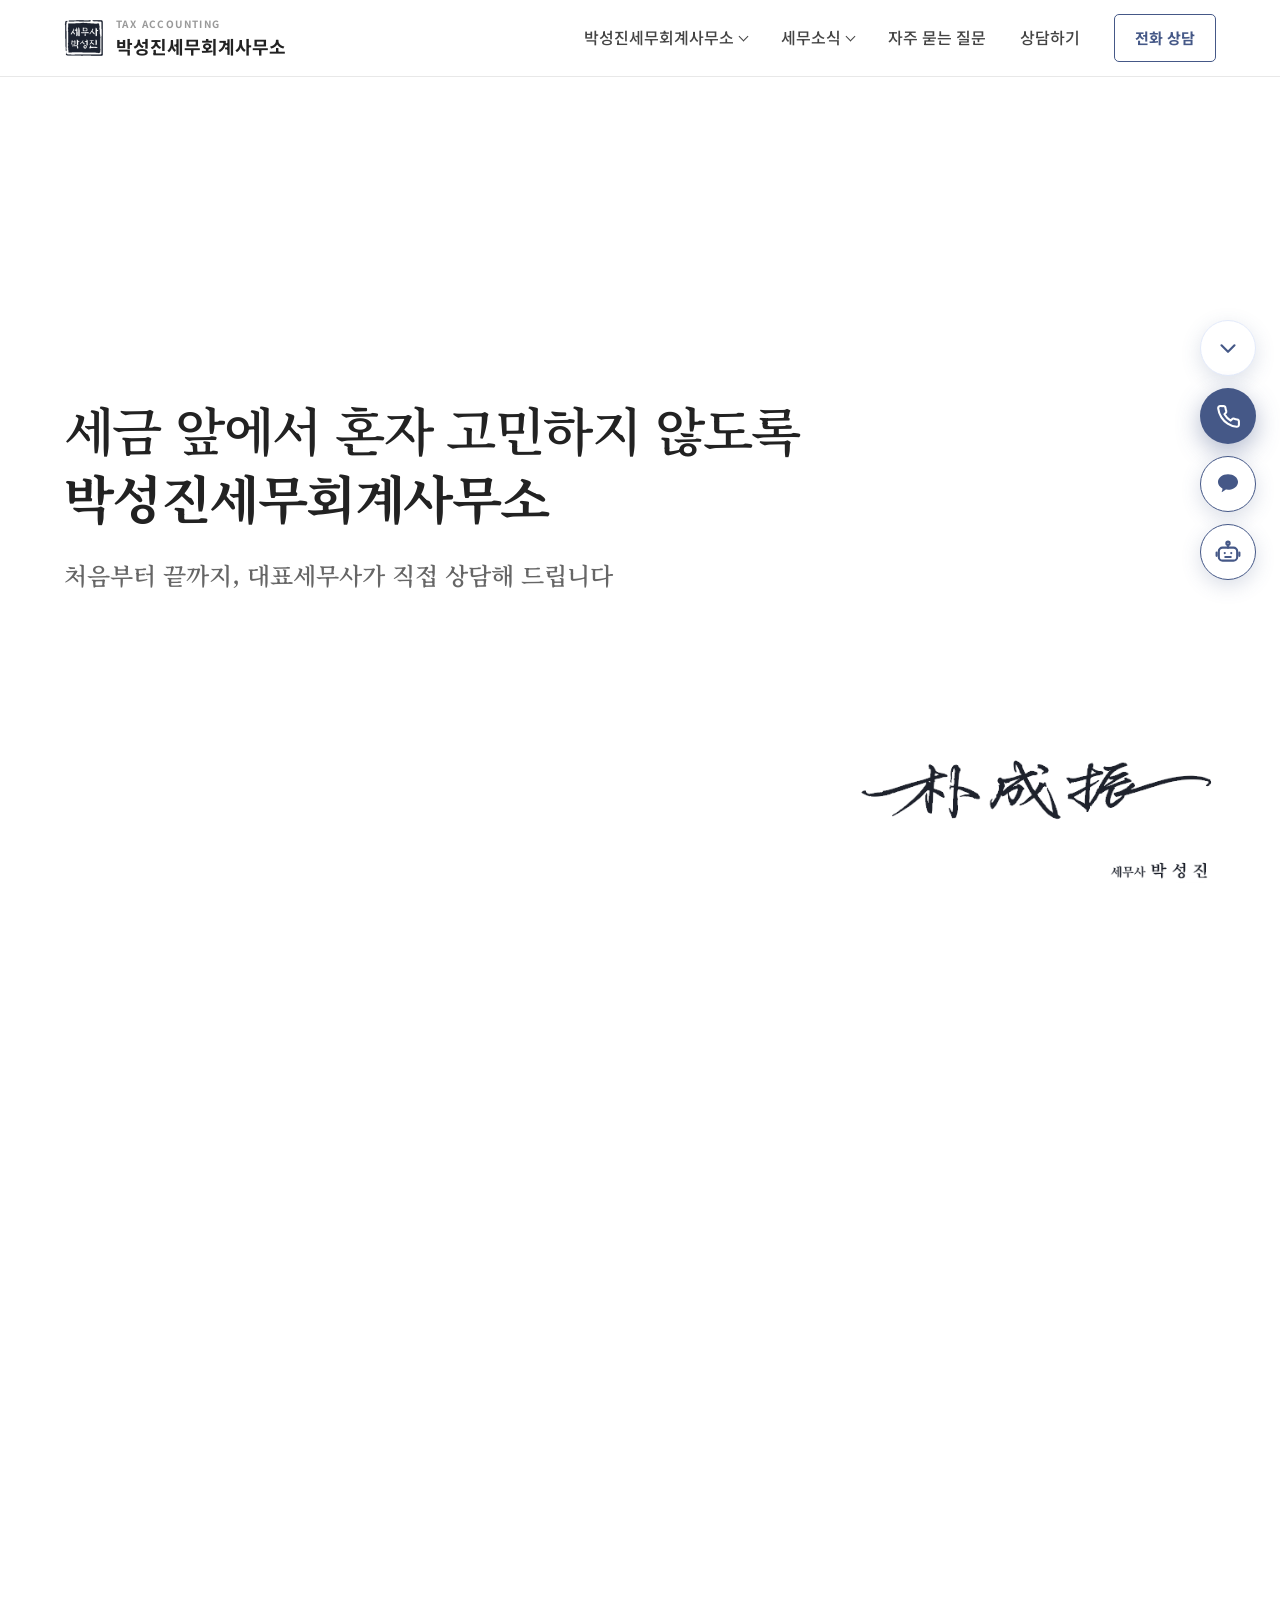
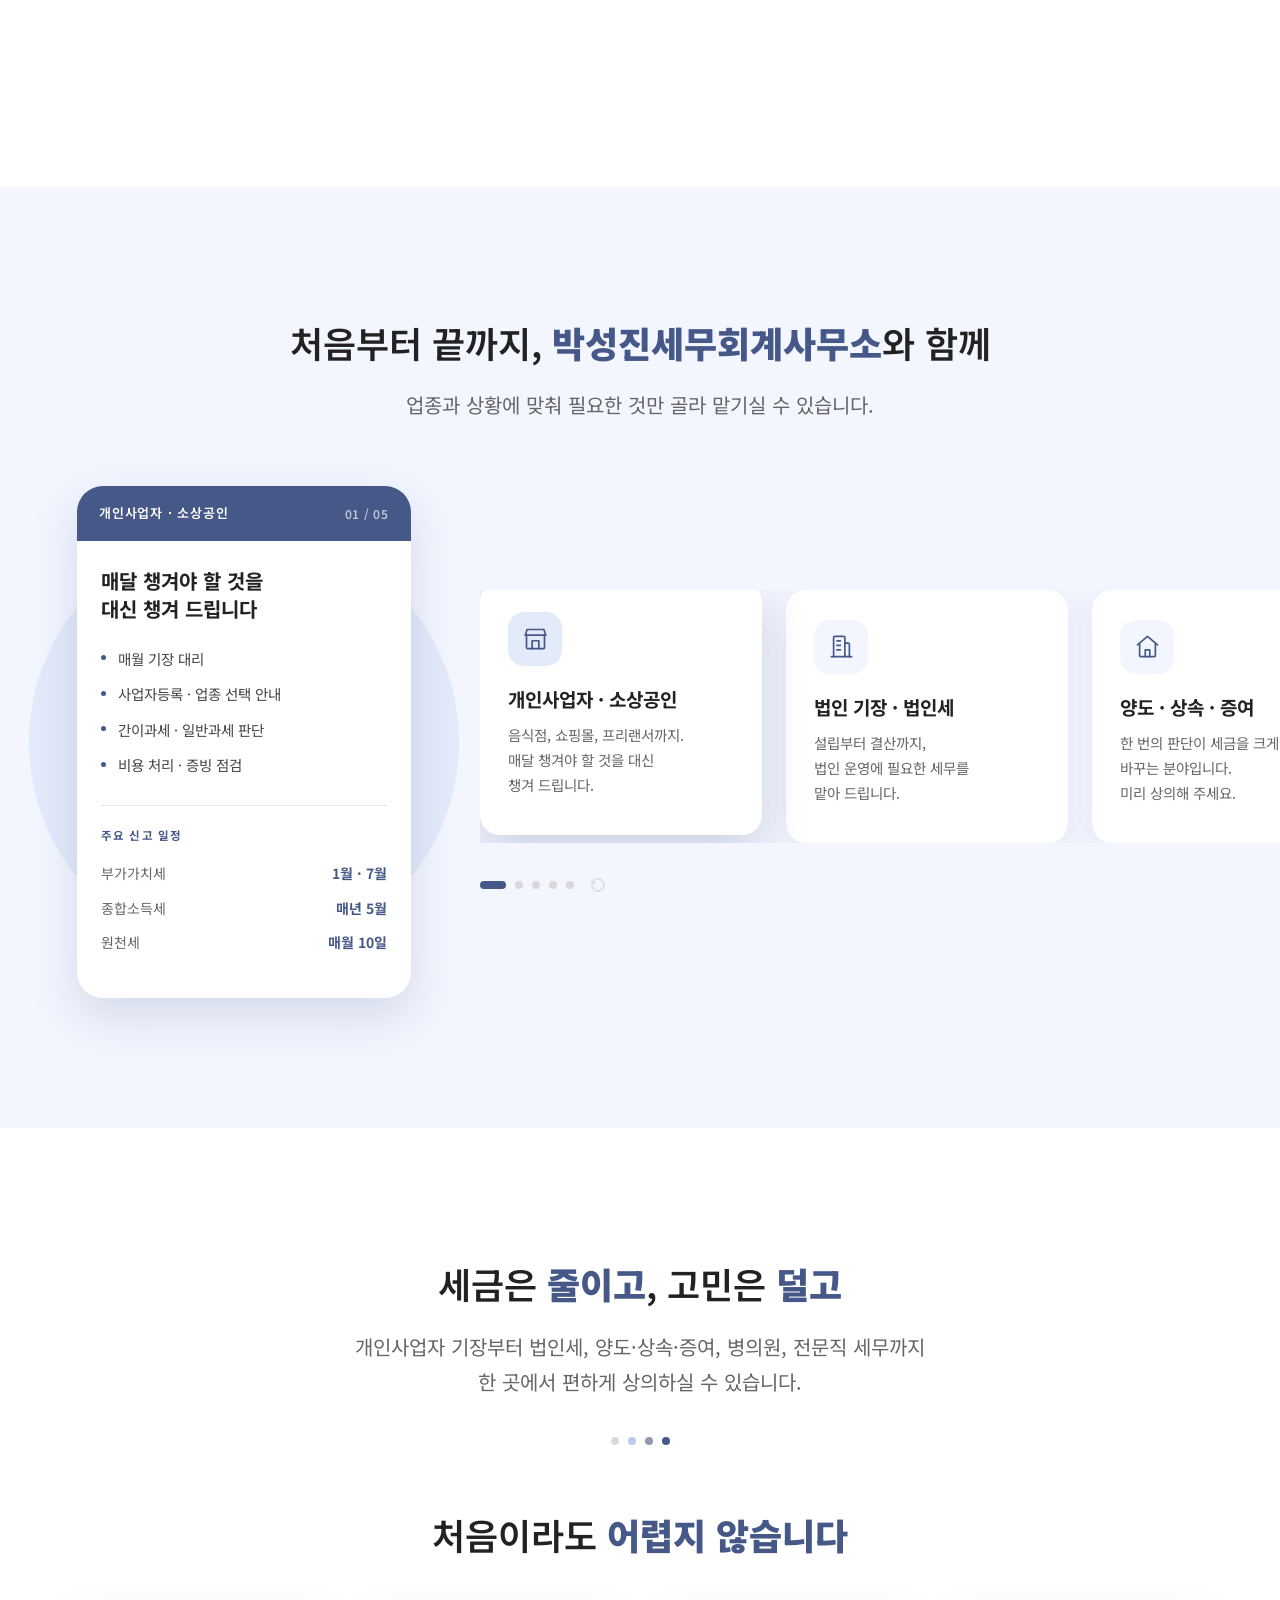
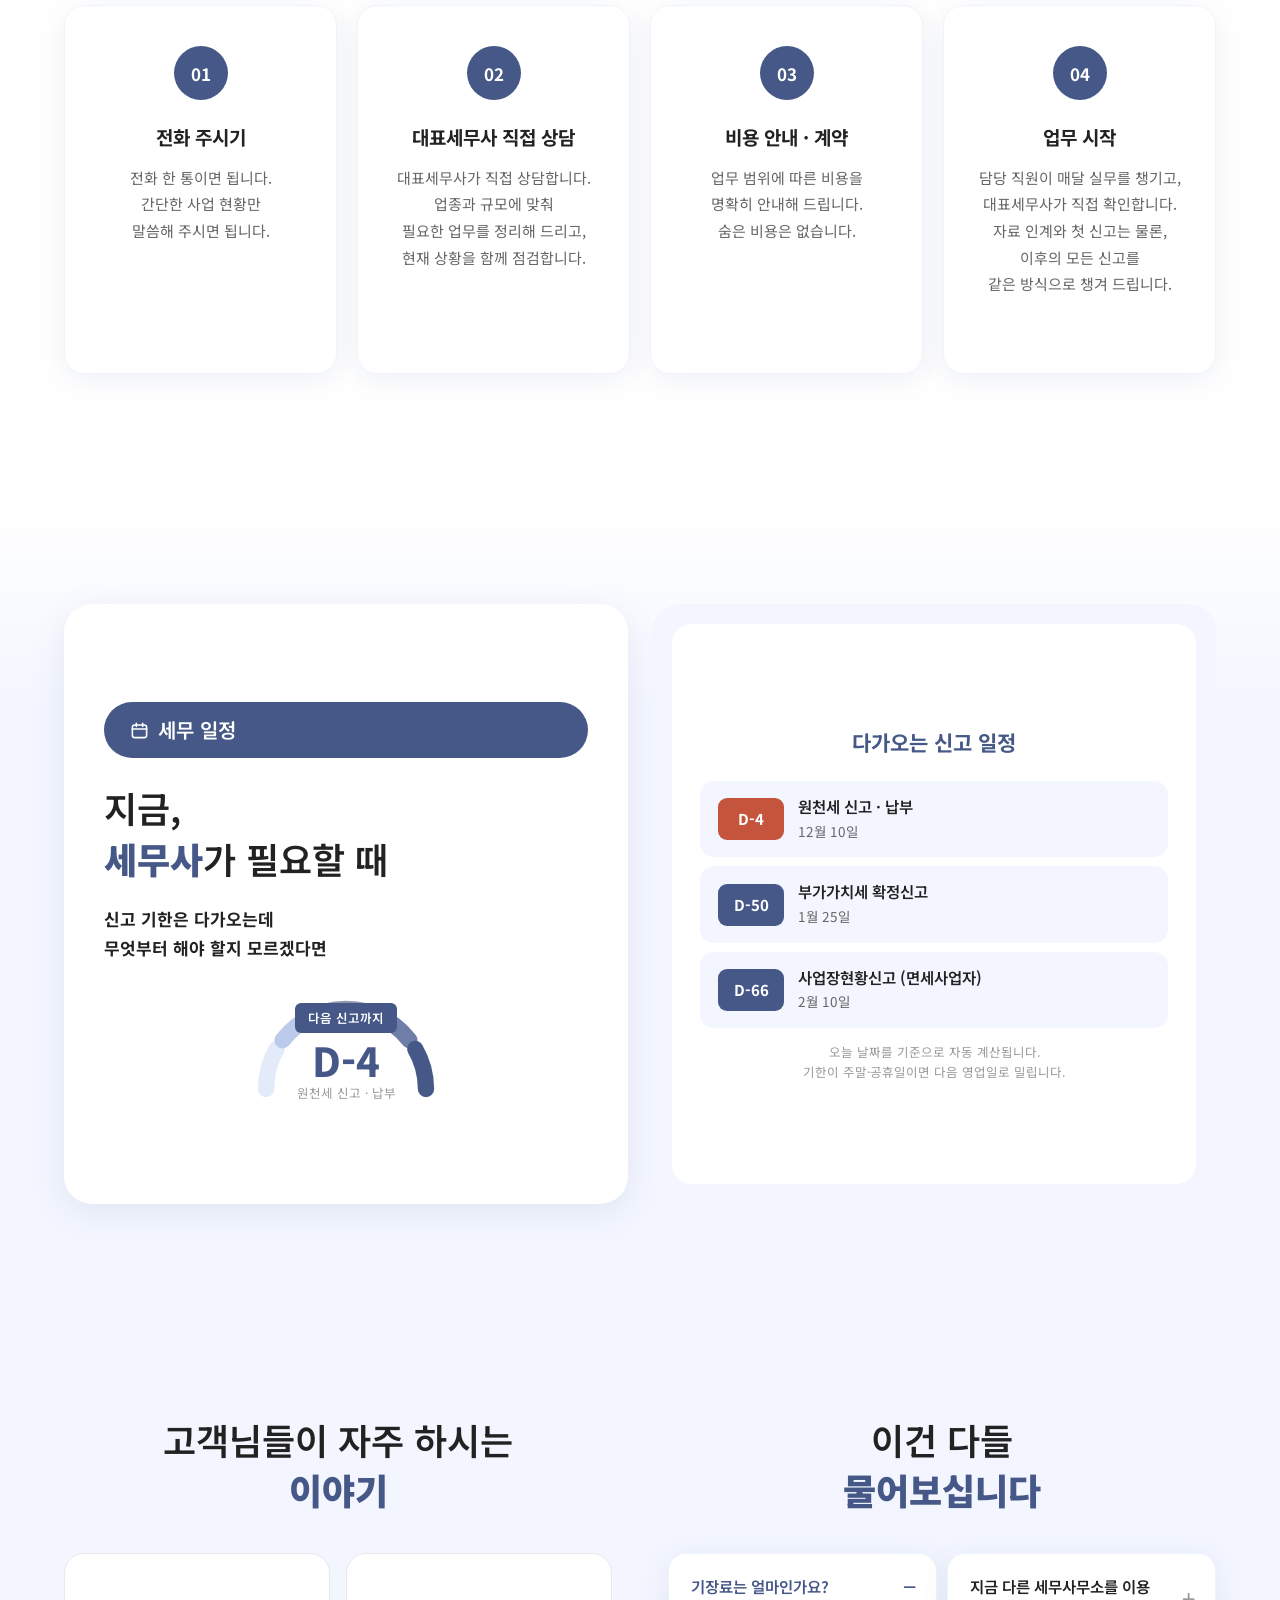
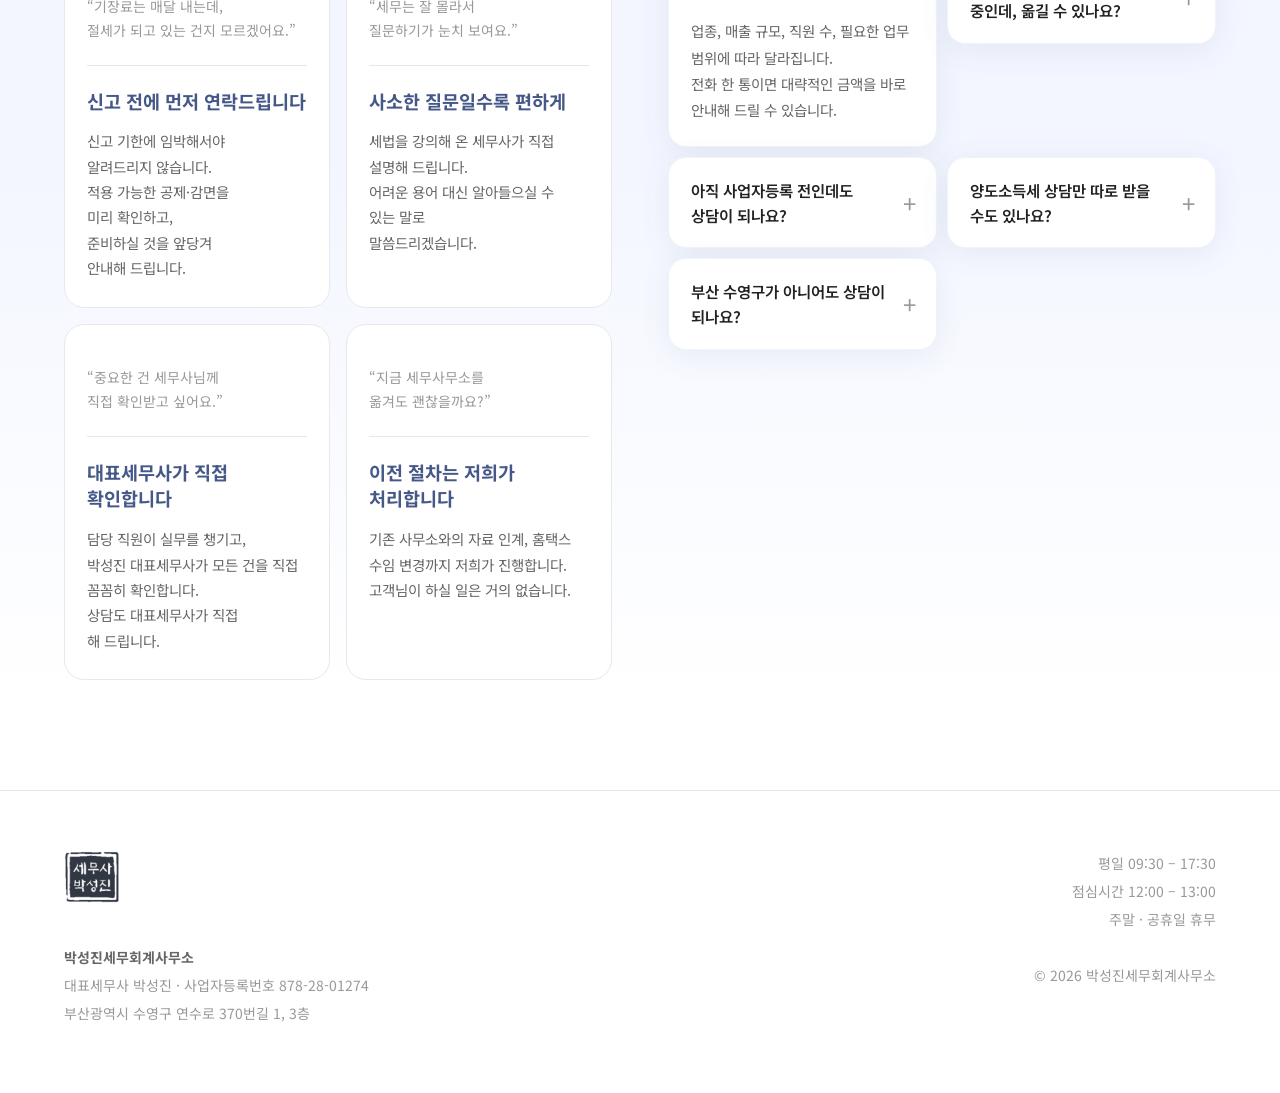
==== commit e915f6bf: "상담이 무료라는 문구를 사이트 전체에서 뺌 지목받은 곳은 자주 묻는 질문 한 곳이었지만, 같은 취지의 문구가 네 곳에 있었다. 전부 뺀다.  - 자주 묻는 질문 첫 답변 : '상담" ====
--- a/index.html
+++ b/index.html
@@ -506,7 +506,7 @@
         <div class="faq rv">
           <details open>
             <summary>기장료는 얼마인가요?</summary>
-            <div class="a">업종, 매출 규모, 직원 수, 필요한 업무 범위에 따라 달라집니다.<br>전화 한 통이면 대략적인 금액을 바로 안내해 드릴 수 있습니다.<br>상담 자체는 비용이 들지 않습니다.</div>
+            <div class="a">업종, 매출 규모, 직원 수, 필요한 업무 범위에 따라 달라집니다.<br>전화 한 통이면 대략적인 금액을 바로 안내해 드릴 수 있습니다.</div>
           </details>
           <details>
             <summary>지금 다른 세무사무소를 이용 중인데, 옮길 수 있나요?</summary>
--- a/style.css
+++ b/style.css
@@ -1136,67 +1136,92 @@
    [18] 함께 일하는 그림 (사무소 소개)
    ========================================================== */
 .web-grid{
-  display:grid; grid-template-columns:minmax(0,1.12fr) minmax(0,.88fr);
+  display:grid; grid-template-columns:minmax(0,1.15fr) minmax(0,.85fr);
   gap:44px; align-items:center;
 }
 @media (max-width:1000px){ .web-grid{ grid-template-columns:1fr; gap:34px; } }
 
 .web-wrap{ min-width:0; }
-.web-map{ width:100%; height:auto; display:block; overflow:visible; }
-
-/* 잇는 선 */
-.w-line line{ stroke:var(--pale2); stroke-width:2; }
-
-/* 전문가끼리 이어지는 둘레 */
-.w-orbit{ fill:none; stroke:var(--pale2); stroke-width:2; stroke-linecap:round; }
-
-/* 움직이는 화살표 — 둘레를 도는 것과 가운데를 오가는 것 */
-.w-arrow{ fill:var(--navy); opacity:.85; }
-.w-arrow.w-in{ opacity:.5; }        /* 가운데 쪽은 조금 옅게 */
-@media (prefers-reduced-motion: reduce){ .w-flow{ display:none; } }
+.web-map{ width:100%; height:auto; display:block; }
+.only-mo{ display:none; }        /* 좁은 화면에서만 나오는 세로 궤도 */
+
+/* 궤도 : 전문가가 놓이는 길 하나와, 뒤로 비껴 지나가는 옅은 길 두 줄 */
+.w-orbit{ fill:none; stroke:var(--pale2); stroke-width:1.6; }
+.w-orbit.faint{ opacity:.5; }
 
 /* 가운데 : 사무소 */
-.w-core circle{ fill:var(--navy); }
-.w-core-t{
+.w-core{ fill:var(--navy); }
+.w-halo{ fill:none; stroke:var(--navy); stroke-width:1.2; opacity:.15; }
+.w-ct{
   fill:#fff; font-size:16px; font-weight:700; text-anchor:middle;
   font-family:'Noto Sans KR',sans-serif;
 }
-.w-core-t tspan{ font-size:13px; font-weight:400; opacity:.78; }
 
 /* 둘레 : 전문가 */
-.w-node circle{ fill:#fff; stroke:var(--pale2); stroke-width:1.6; }
+.w-node{ fill:#fff; stroke:var(--pale2); stroke-width:1.6; }
 .w-nm{
-  fill:var(--t1); font-size:15px; font-weight:700; text-anchor:middle;
+  fill:var(--t1); font-size:16px; font-weight:700; text-anchor:middle;
   font-family:'Noto Sans KR',sans-serif;
 }
 .w-sub{
-  fill:var(--t4); font-size:12px; text-anchor:middle;
+  fill:var(--t4); font-size:12.5px; text-anchor:middle;
   font-family:'Noto Sans KR',sans-serif;
 }
 
-/* 오른쪽 : 일이 흘러가는 순서 */
-.web-step{ display:grid; gap:14px; }
-.ws{
-  background:#fff; border:1px solid #EFF3FB; border-radius:16px;
-  padding:20px 22px; box-shadow:var(--sh); word-break:keep-all;
-  display:grid; grid-template-columns:34px 1fr; align-items:baseline; gap:6px;
-}
-.ws b{
-  font-size:13px; font-weight:800; color:var(--navy); letter-spacing:.06em;
-}
-.ws span{ font-size:15px; color:var(--t3); line-height:1.7; }
-
-/* 좁은 화면 : 그림을 잘라 내지 않고 화면 폭에 맞춰 줄입니다.
-   양옆 여백(24px)까지 조금 빌려 써서 되도록 크게 보여 주고,
-   작아진 만큼 글자 크기를 키워 읽을 수 있게 맞춥니다.
-   (글자 크기는 그림 안 좌표 기준이라 화면에서는 이 비율만큼 줄어듭니다) */
-@media (max-width:680px){
+/* 궤도 그림은 가로로 넓어서 화면에서 더 줄어듭니다. 그만큼 글씨를 키워 둡니다. */
+.orb .w-ct{ font-size:15px; }
+.orb .w-nm{ font-size:19px; }
+.orb .w-sub{ font-size:15px; }
+
+/* 궤도가 아주 천천히 돕니다.
+   뒤쪽 옅은 궤도 두 줄은 서로 반대 방향으로 (한 바퀴에 50초 · 60초),
+   전문가 다섯은 궤도를 따라 (한 바퀴에 90초) 돕니다.
+   글자는 따라 기울지 않고 늘 똑바로 서 있습니다. */
+.spin1,.spin2{ transform-box:view-box; }
+.spin1{ animation:w-spin1 50s linear infinite; }
+.spin2{ animation:w-spin2 60s linear infinite; }
+.only-pc .spin1,.only-pc .spin2{ transform-origin:320px 210px; }
+.only-mo .spin1,.only-mo .spin2{ transform-origin:210px 320px; }
+@keyframes w-spin1{ from{ transform:rotate(32deg); }  to{ transform:rotate(392deg); } }
+@keyframes w-spin2{ from{ transform:rotate(-32deg); } to{ transform:rotate(-392deg); } }
+
+/* 움직임을 줄이도록 설정하신 분에게는 뒤 궤도를 멈춰 둡니다.
+   (전문가가 도는 것은 CSS 로 못 멈춰서 common.js 에서 함께 멈춥니다) */
+@media (prefers-reduced-motion:reduce){
+  .spin1{ animation:none; transform:rotate(32deg); }
+  .spin2{ animation:none; transform:rotate(-32deg); }
+}
+
+/* 오른쪽 : 일이 흘러가는 순서.
+   떠 있는 상자 네 개는 '순서'로 읽히지 않아서, 번호끼리 선으로 이었습니다. */
+.web-step{ list-style:none; margin:0; padding:0; }
+.web-step li{
+  position:relative; display:grid; grid-template-columns:40px 1fr;
+  gap:18px; padding-bottom:28px;
+}
+.web-step li:last-child{ padding-bottom:0; }
+.web-step li::before{
+  content:''; position:absolute; left:19px; top:42px; bottom:-2px;
+  width:2px; background:var(--pale2); border-radius:2px;
+}
+.web-step li:last-child::before{ display:none; }
+.web-step i{
+  width:40px; height:40px; border-radius:50%; font-style:normal;
+  background:#fff; border:1.6px solid var(--pale2); color:var(--navy);
+  display:grid; place-items:center; font-size:13px; font-weight:800; letter-spacing:.04em;
+}
+.web-step p{ margin:0; padding-top:10px; font-size:15.5px; color:var(--t2); line-height:1.7; }
+
+/* 좁은 화면 : 그림이 양옆 여백까지 조금 빌려 써서 되도록 크게 나오고,
+   작아진 만큼 글자를 키웁니다. 가로 궤도는 글씨가 너무 작아져서
+   세로로 선 궤도로 바꿔 답니다. */
+@media (max-width:900px){
   .web-wrap{ margin-left:-16px; margin-right:-16px; }
-  .web-map{ width:100%; }
-  .w-core-t{ font-size:18px; }
-  .w-core-t tspan{ font-size:14.5px; }
-  .w-nm{ font-size:19px; }
-  .w-sub{ font-size:14px; }
+  .only-pc{ display:none; }
+  .only-mo{ display:block; }
+  .w-ct,.orb .w-ct{ font-size:16px; }
+  .w-nm,.orb .w-nm{ font-size:19px; }
+  .w-sub,.orb .w-sub{ font-size:14.5px; }
 }
 
 /* ==========================================================
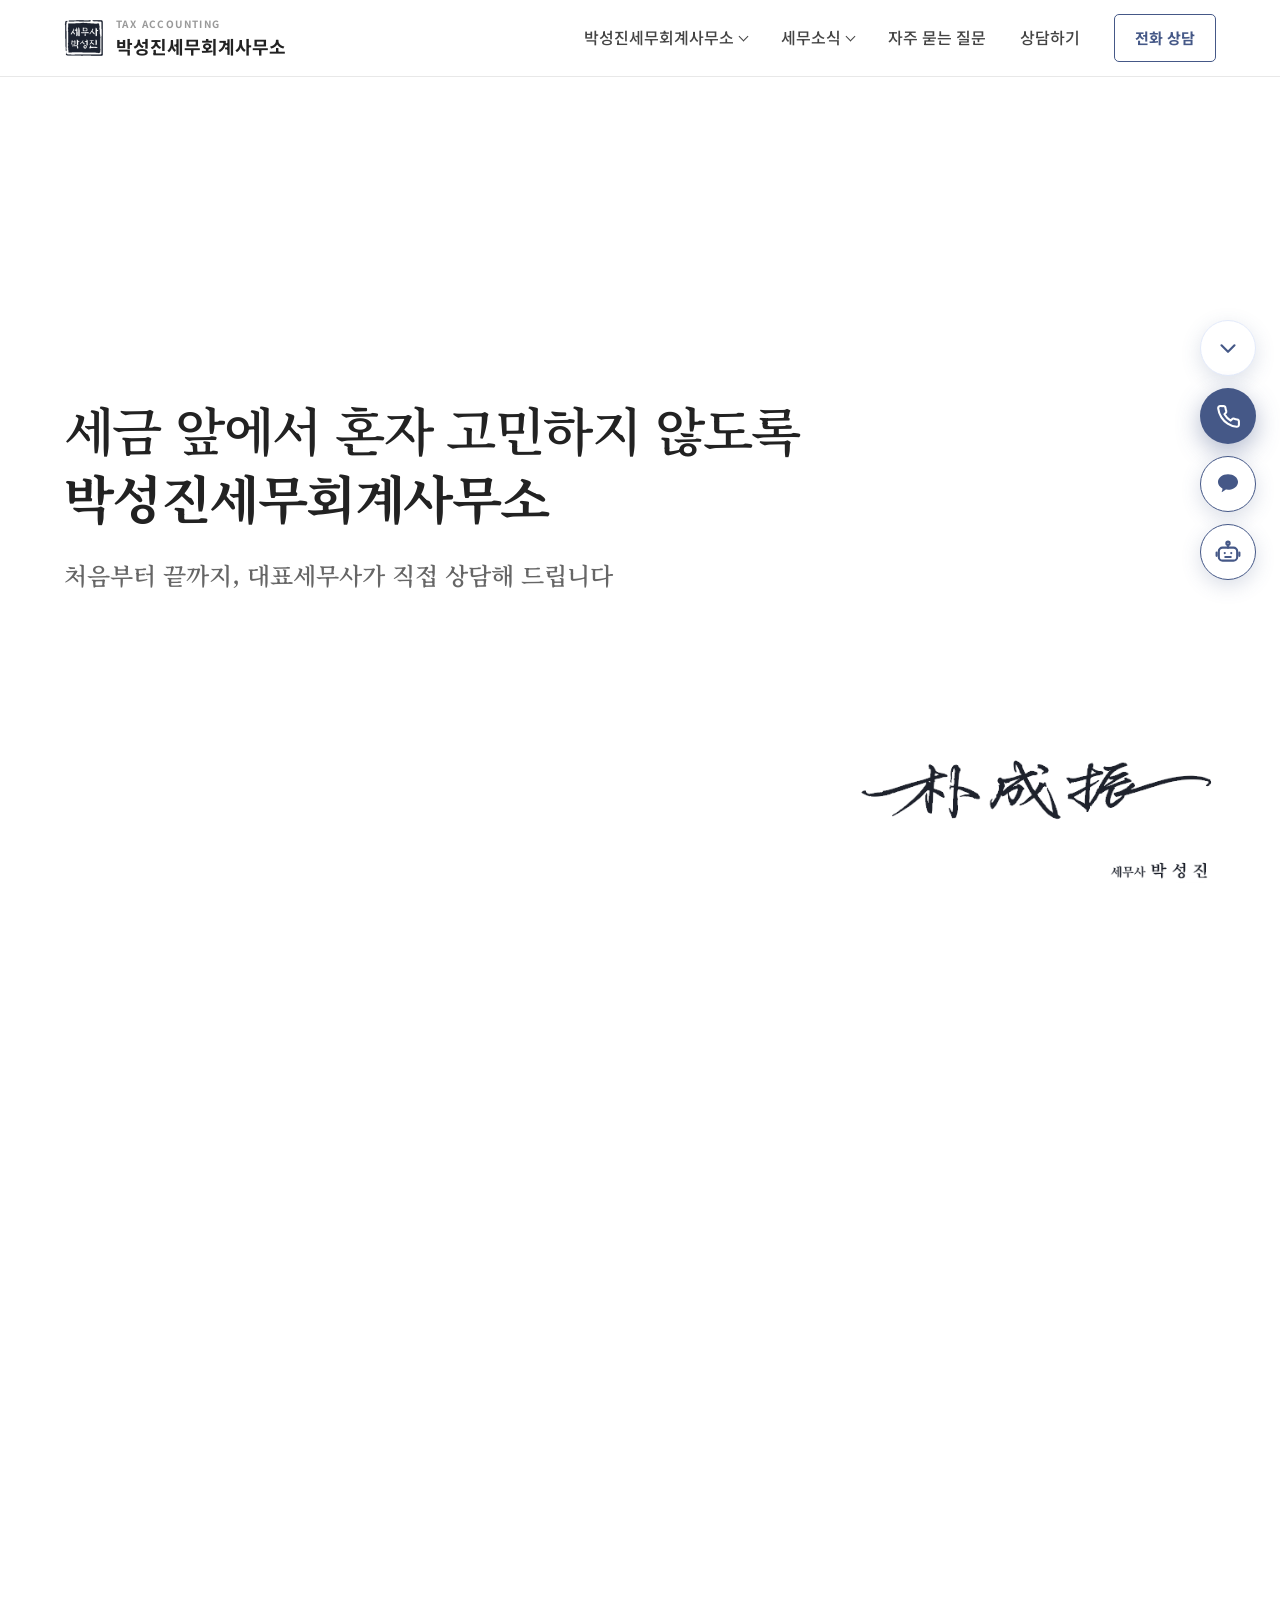
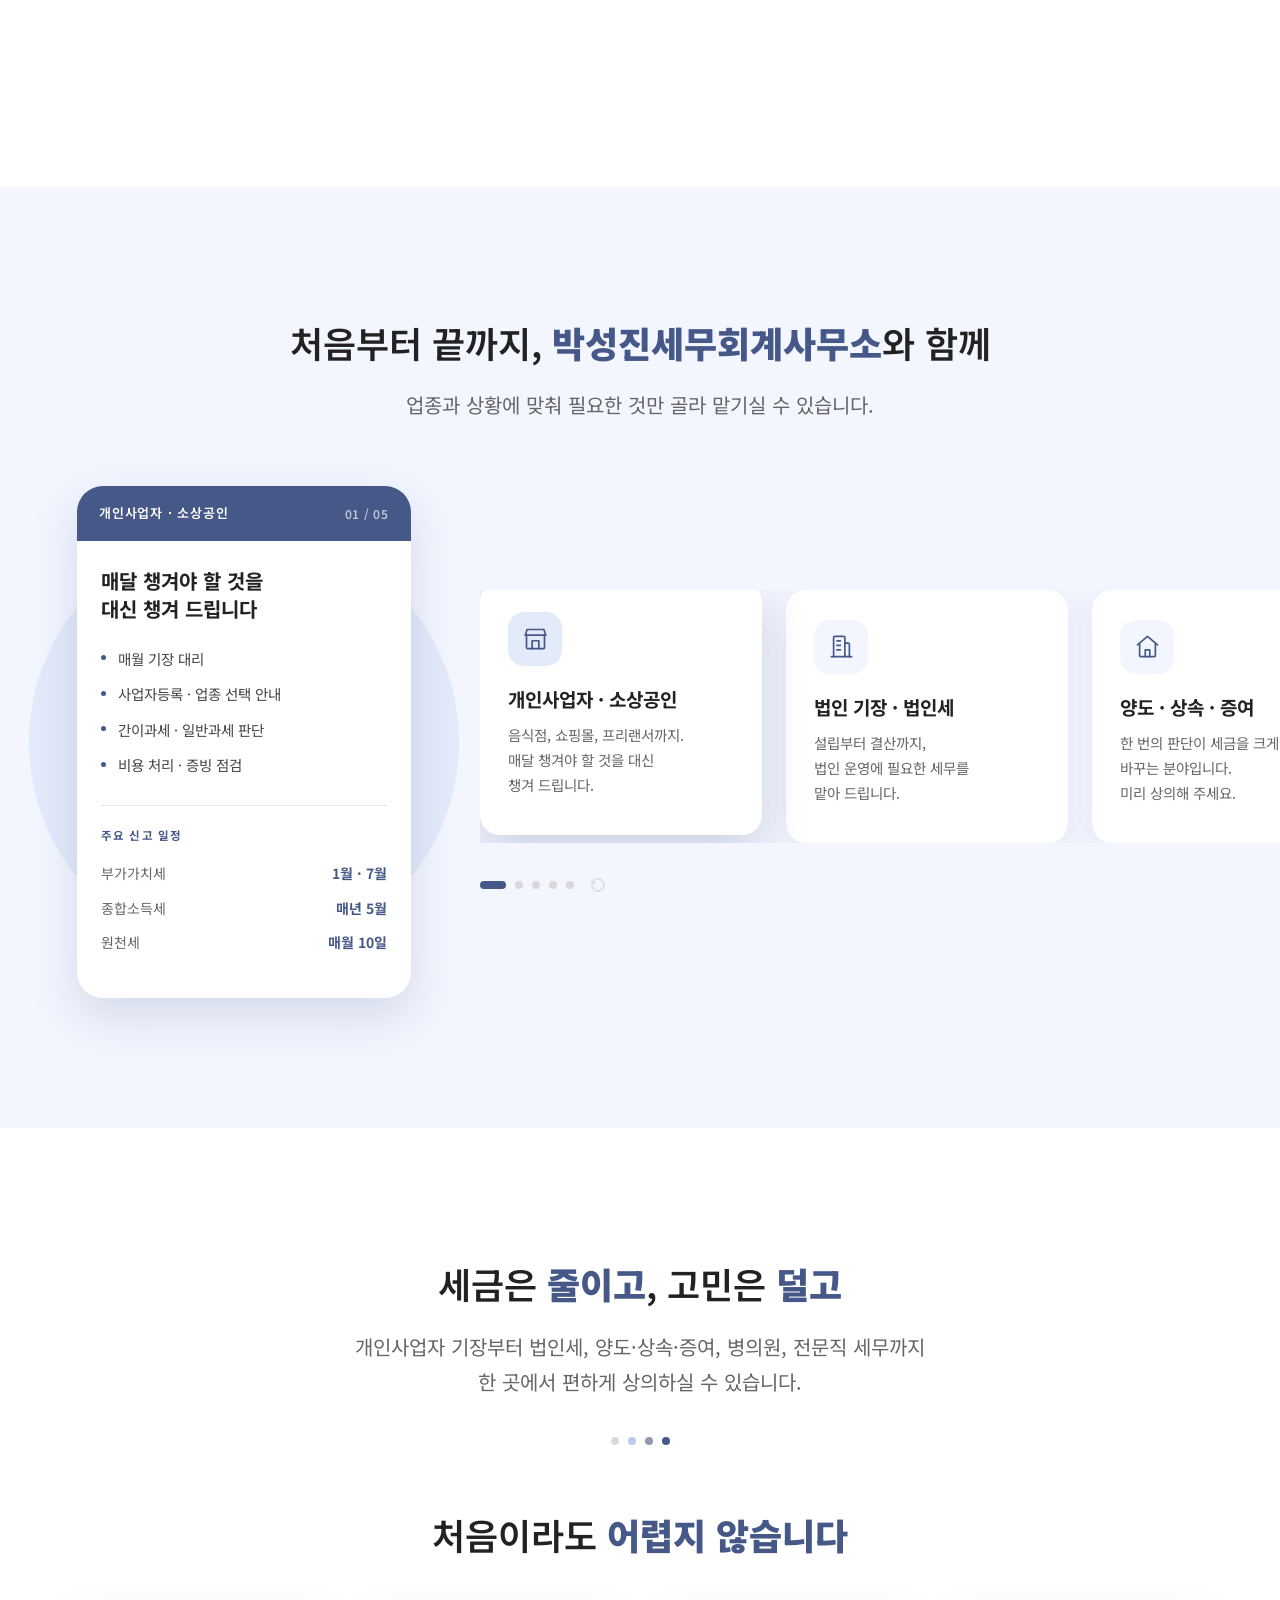
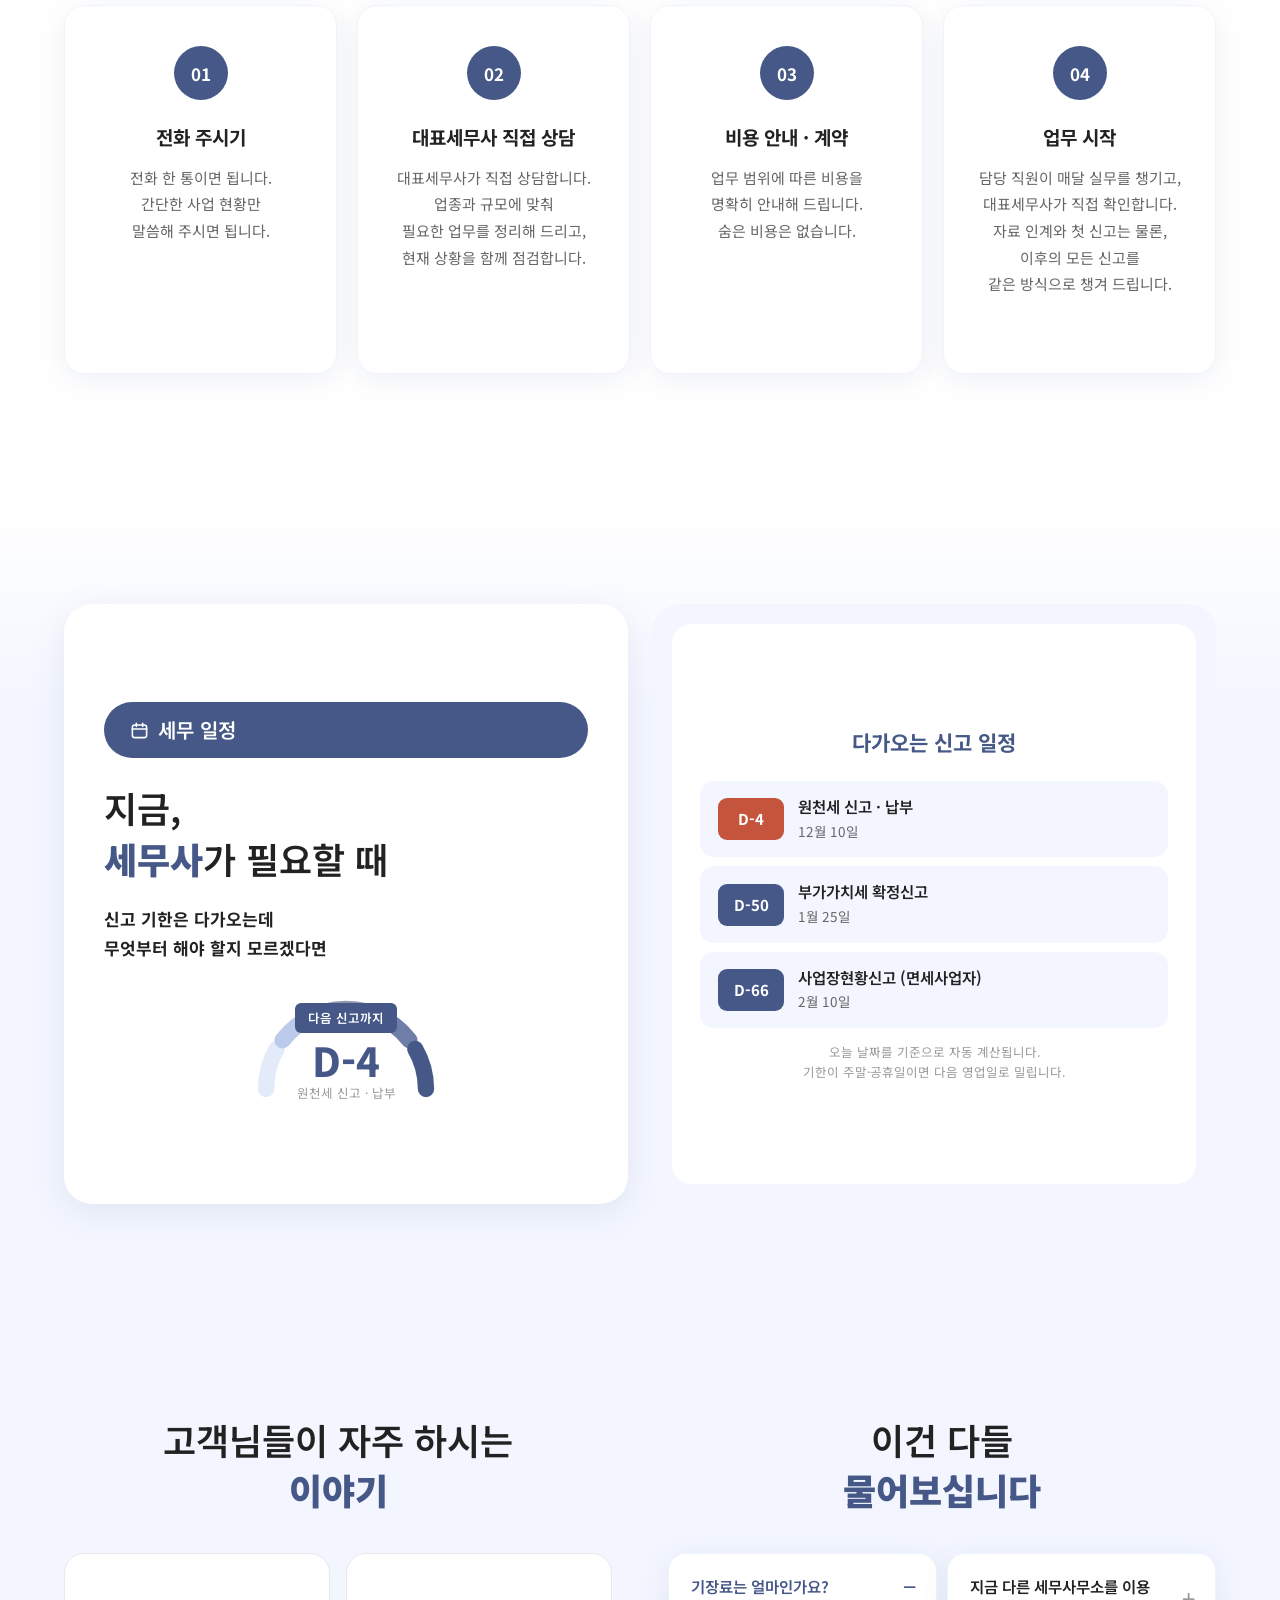
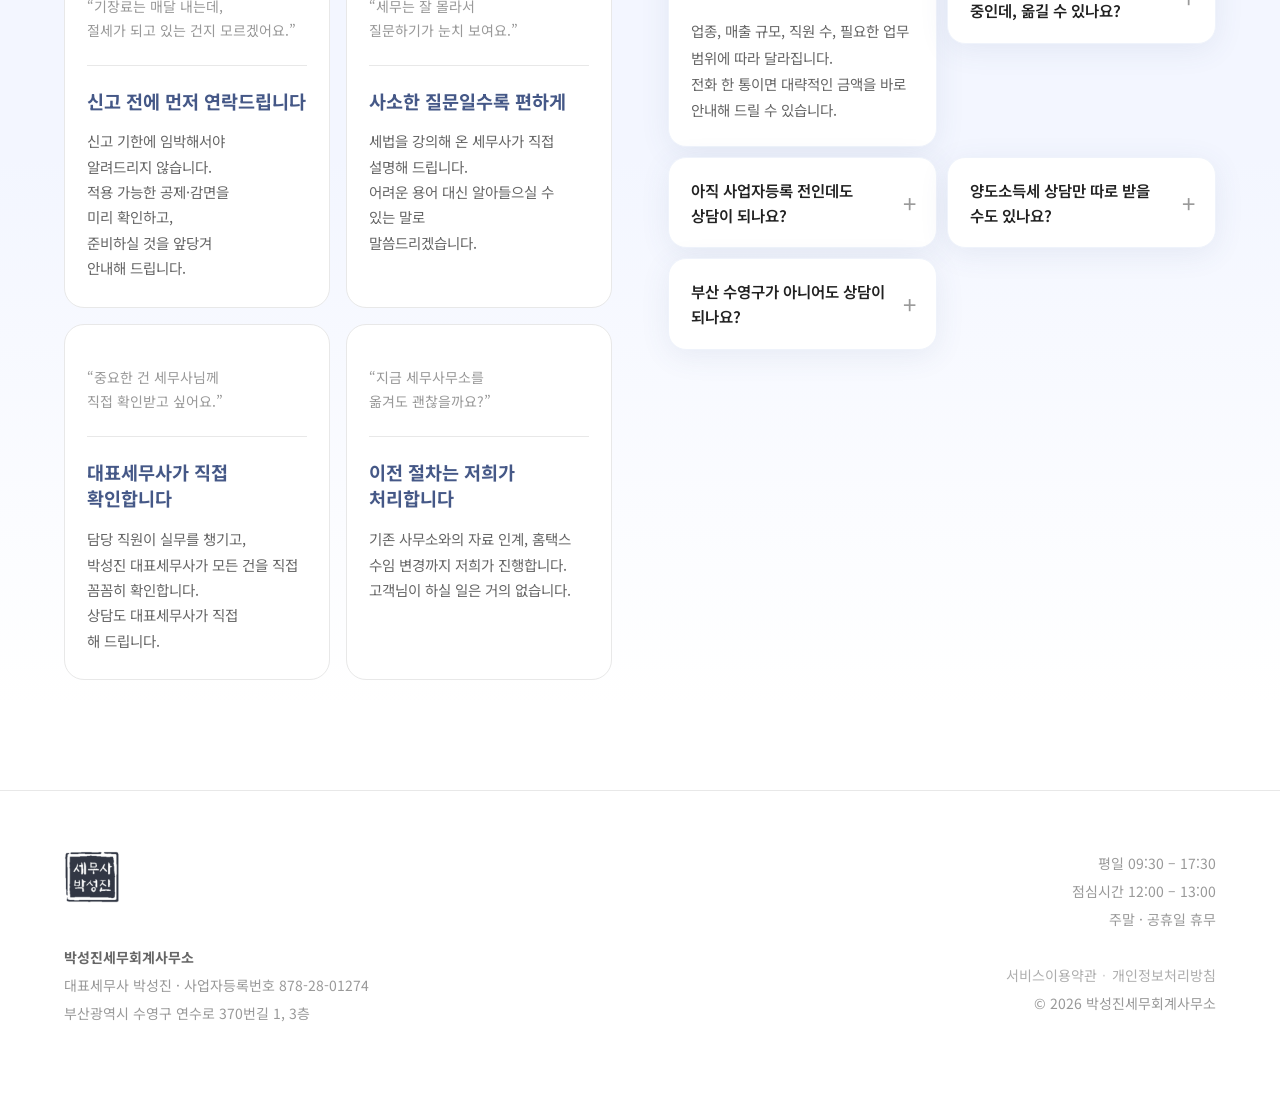
==== commit 51ec9624: "서비스이용약관 · 개인정보처리방침 페이지를 더함 하단에서 눌러 볼 수 있는 별도 페이지 두 개를 만든다.  개인정보처리방침 (12개 조항) - 개인정보위원회 표준 서식을 뼈대로, " ====
--- a/index.html
+++ b/index.html
@@ -548,6 +548,7 @@
       평일 09:30 – 17:30<br>
       점심시간 12:00 – 13:00<br>
       주말 · 공휴일 휴무<br><br>
+      <span class="fpolicy"><a href="terms/">서비스이용약관</a><a href="privacy/">개인정보처리방침</a></span><br>
       © 2026 박성진세무회계사무소
     </p>
   </div>
--- a/style.css
+++ b/style.css
@@ -1624,3 +1624,59 @@
   .ig-grid .nc{ padding:10px 10px 12px; }
   .ig-grid .nc-title{ font-size:13px; }
 }
+
+/* ==========================================================
+   [21] 약관 · 방침 (서비스이용약관 / 개인정보처리방침)
+   ========================================================== */
+.policy{ font-size:15.5px; color:var(--t2); line-height:1.9; }
+.policy .lead{
+  margin:0 0 34px; padding:20px 22px; background:var(--pale);
+  border-radius:14px; color:var(--t3); font-size:15px;
+}
+.policy h2{
+  margin:38px 0 12px; padding-bottom:10px;
+  font-size:18px; font-weight:700; color:var(--t1);
+  border-bottom:1px solid var(--pale2);
+}
+.policy h2:first-of-type{ margin-top:0; }
+.policy h3{ margin:22px 0 8px; font-size:15.5px; font-weight:700; color:var(--navy); }
+.policy p{ margin:0 0 12px; }
+.policy ol,.policy ul{ margin:0 0 12px; padding-left:20px; }
+.policy li{ margin-bottom:7px; }
+.policy b{ font-weight:700; color:var(--t1); }
+.policy a{ color:var(--navy); text-decoration:underline; }
+
+/* 덧붙이는 설명 : 본문보다 한 칸 낮춰 보이게 */
+.policy .note{
+  margin:12px 0 14px; padding:13px 16px;
+  background:var(--pale); border-radius:10px;
+  font-size:14.5px; color:var(--t3);
+}
+
+/* 표 : 좁은 화면에서는 칸을 위아래로 쌓습니다 */
+.ptable{ margin:14px 0 16px; border:1px solid var(--pale2); border-radius:12px; overflow:hidden; }
+.pt-row{ display:grid; grid-template-columns:190px 1fr; }
+.pt-row + .pt-row{ border-top:1px solid var(--pale2); }
+.pt-row span{ padding:13px 16px; }
+.pt-row span + span{ border-left:1px solid var(--pale2); }
+.pt-row small{ color:var(--t4); }
+.pt-head{ background:var(--pale); font-weight:700; color:var(--t1); }
+
+.policy .pfoot{ margin-top:40px; padding-top:22px; border-top:2px solid var(--pale2); }
+.policy .pfoot b{ display:block; margin-bottom:8px; color:var(--t1); }
+.policy .pfoot p{ margin:0; }
+
+/* 아직 안 정한 날짜 자리 (밑줄만 그어 둡니다) */
+.blank{ display:inline-block; border-bottom:1px solid var(--t4); color:var(--t4); }
+
+@media (max-width:600px){
+  .policy h2{ font-size:17px; }
+  .pt-row{ grid-template-columns:1fr; }
+  .pt-row span + span{ border-left:0; border-top:1px solid var(--pale2); }
+}
+
+/* 하단의 약관 · 방침 링크 */
+.fpolicy a{ color:inherit; text-decoration:none; opacity:.8; }
+.fpolicy a:hover{ opacity:1; text-decoration:underline; }
+.fpolicy a + a{ position:relative; margin-left:15px; }
+.fpolicy a + a::before{ content:'·'; position:absolute; left:-10px; opacity:.55; }
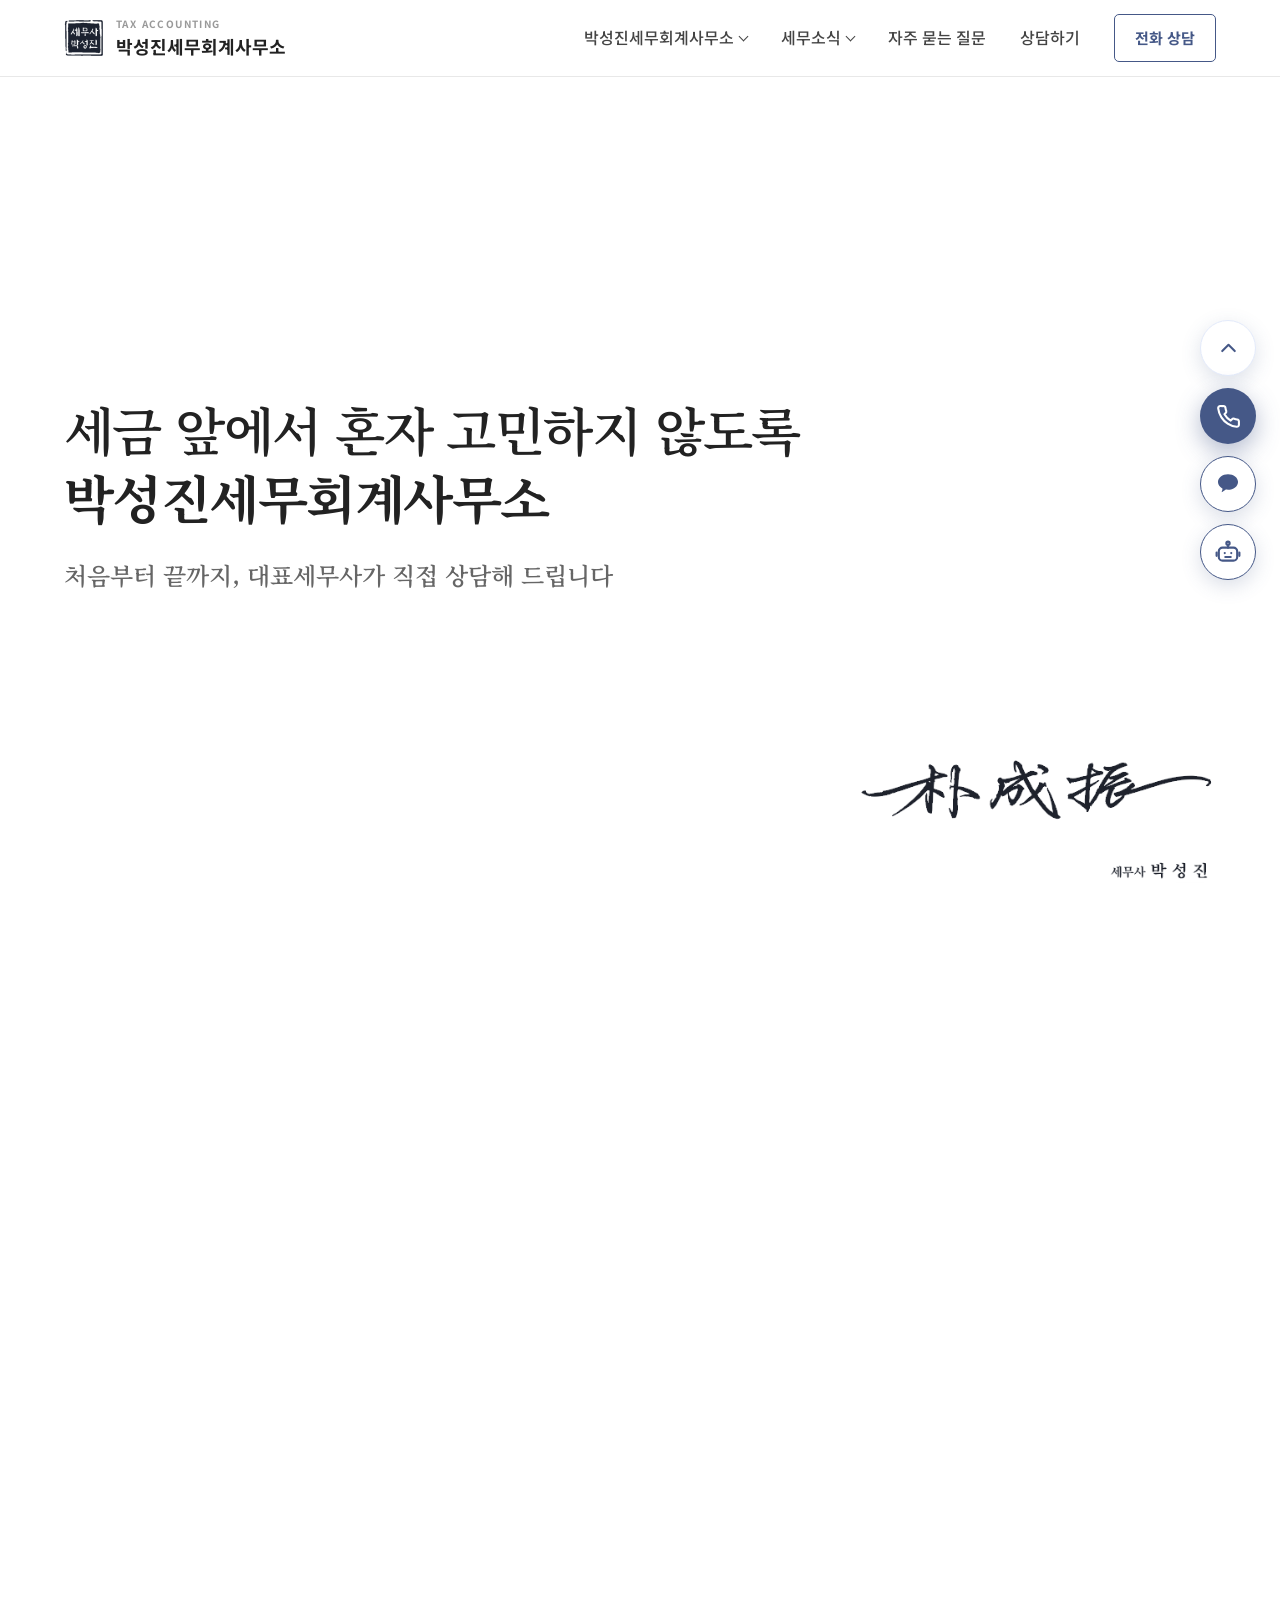
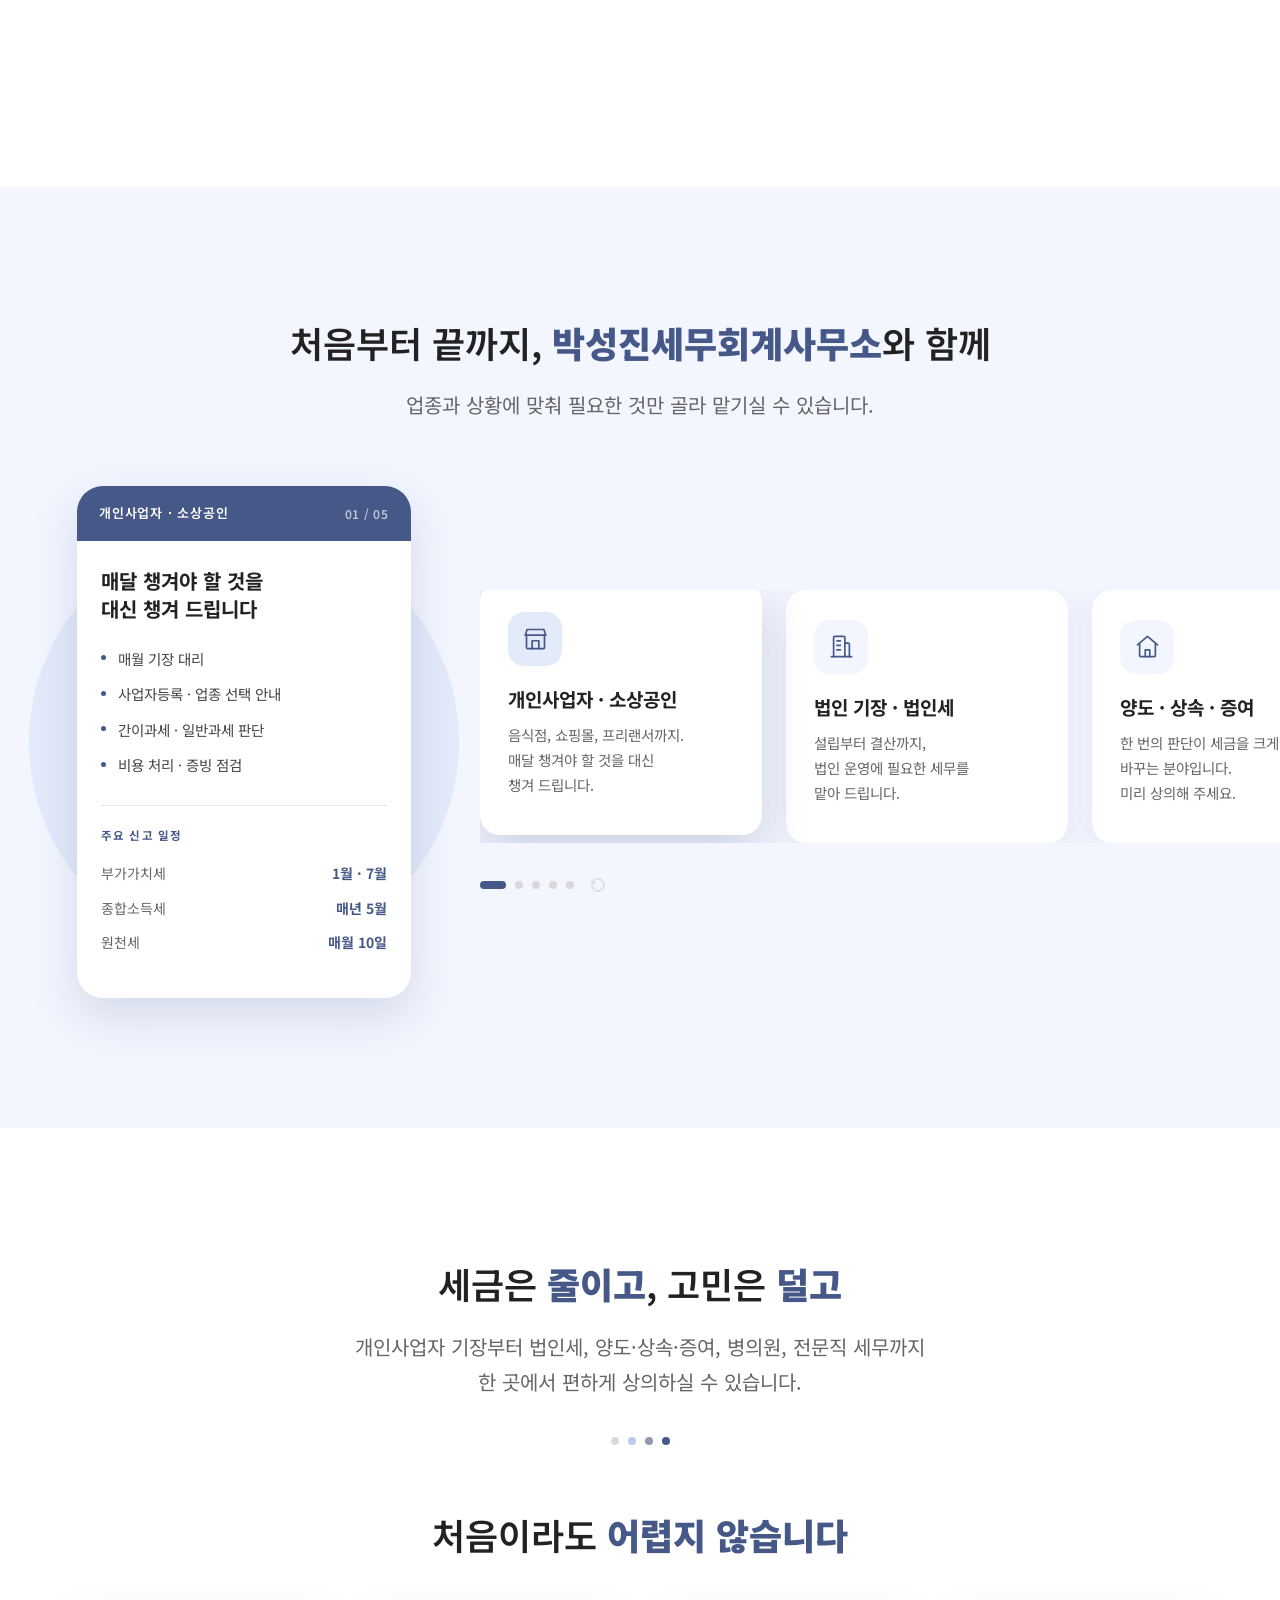
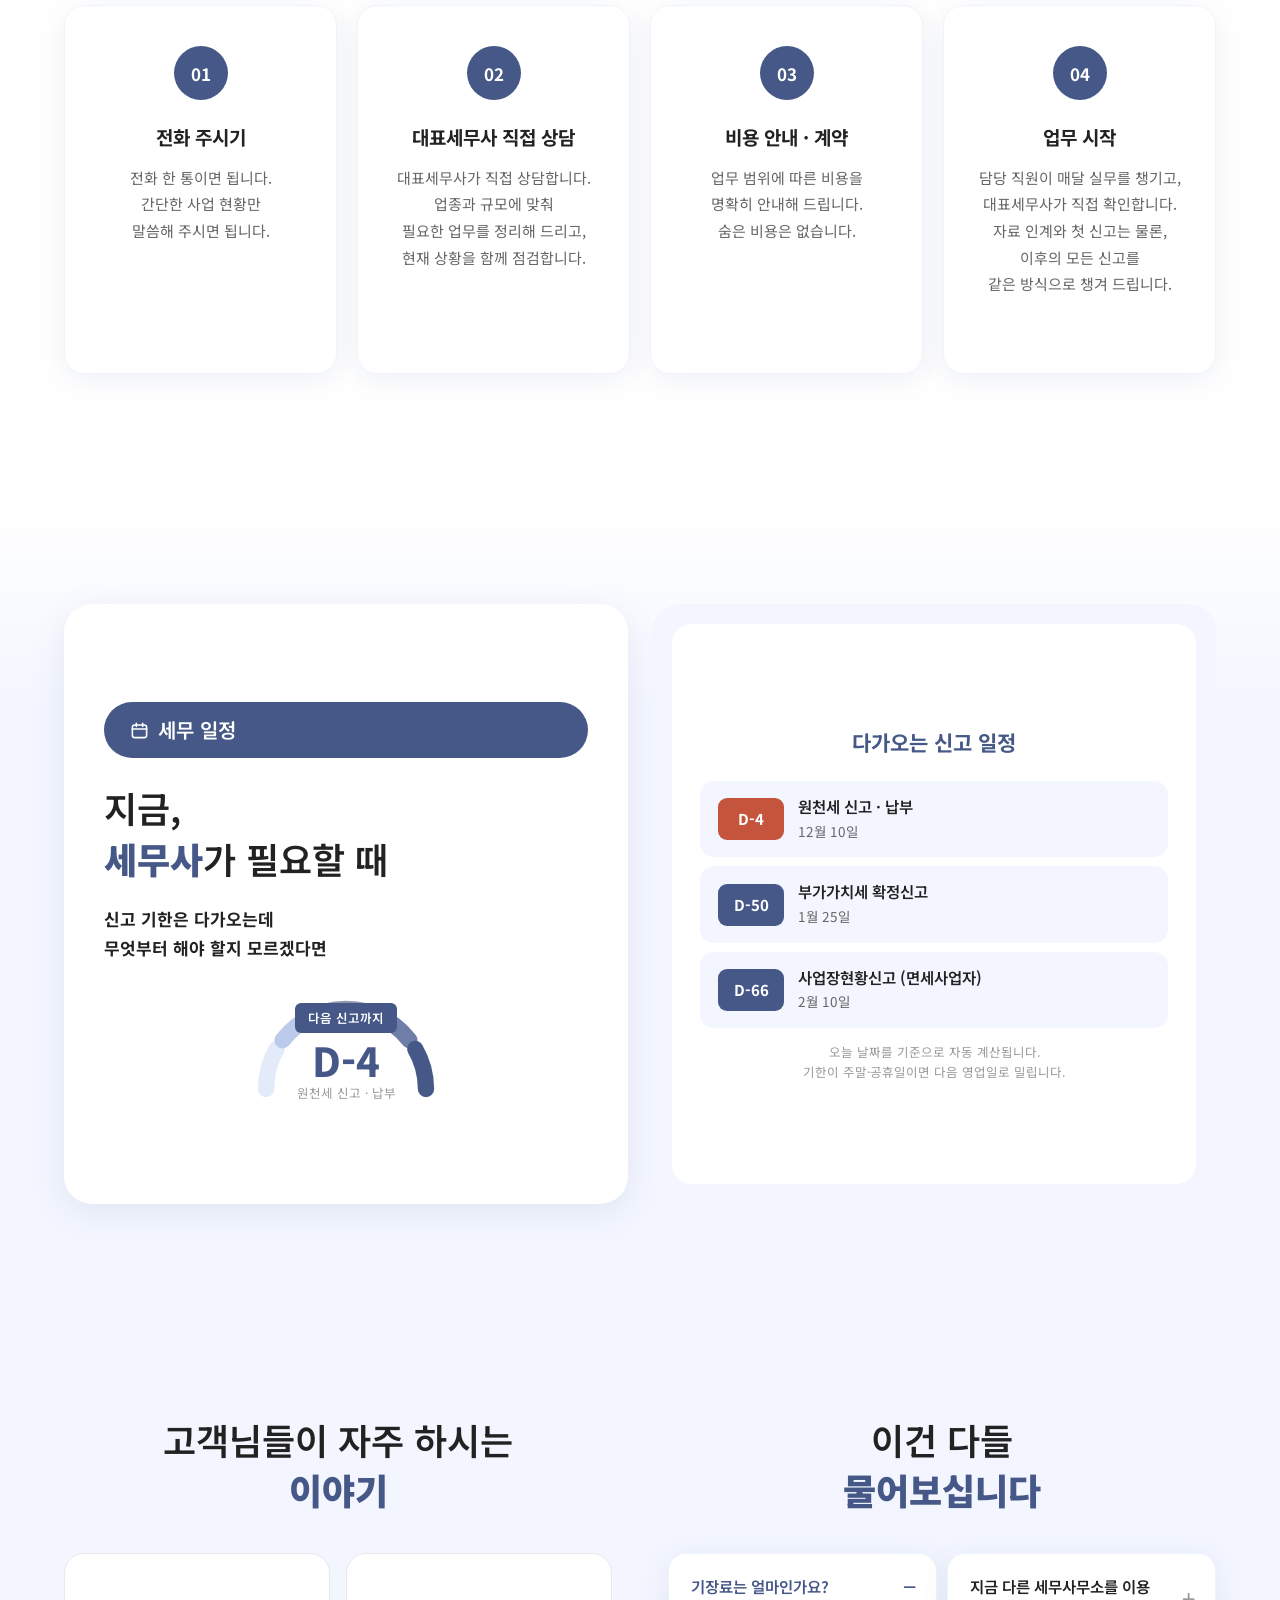
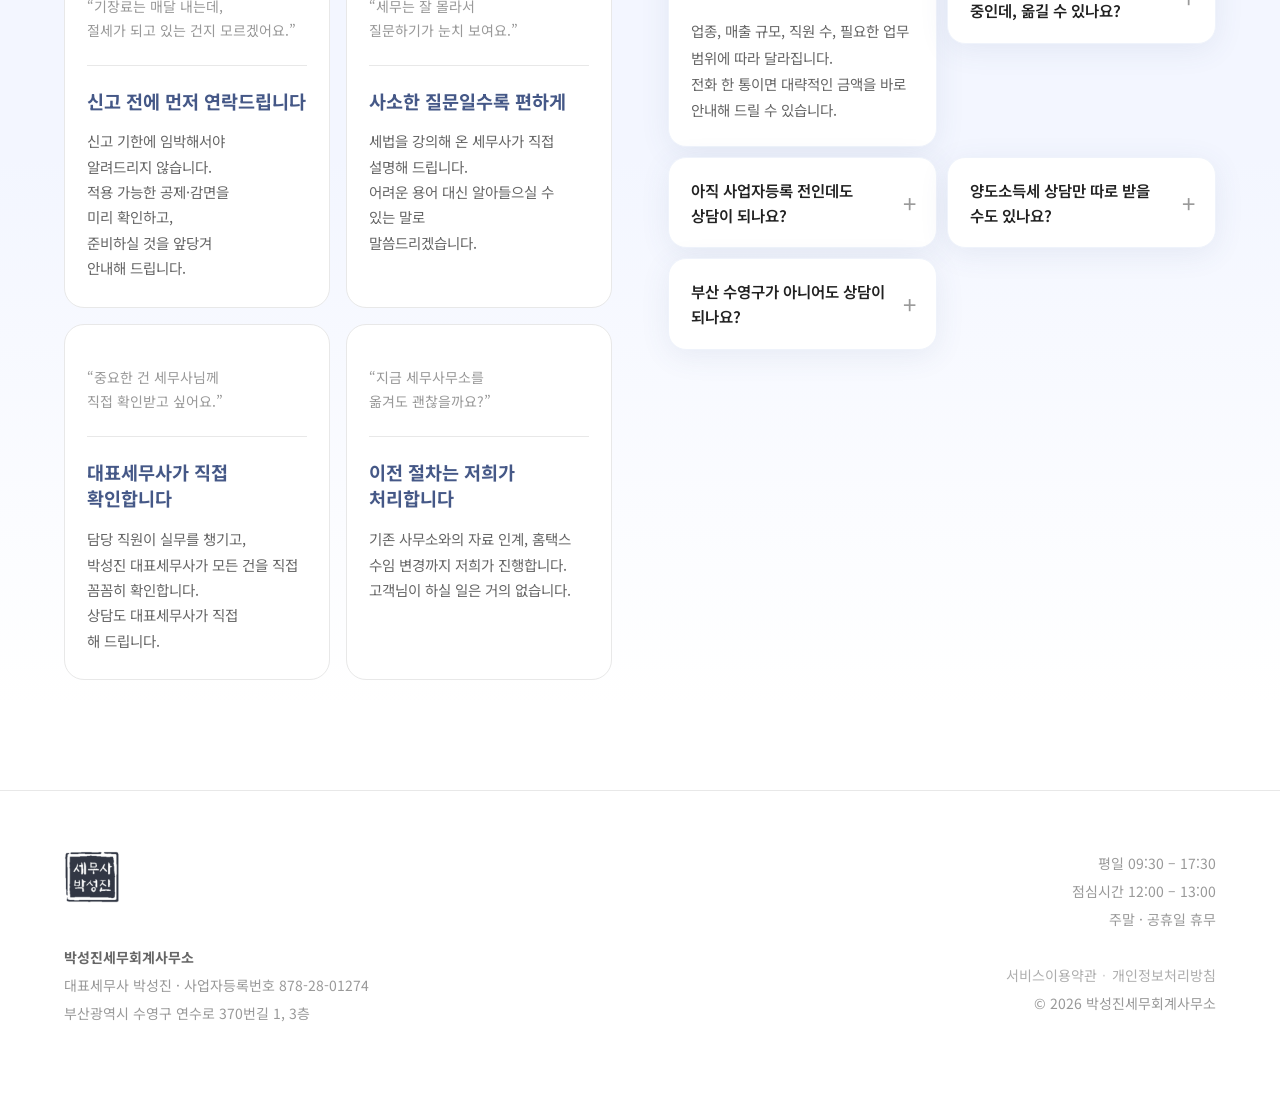
==== commit 82bcd237: "첫 화면의 '다음 구역으로' 화살표를 빼서 9개 페이지 아이콘을 4개로 맞춤 첫 화면만 오른쪽 아이콘이 5개였다. '다음 구역으로 내려가기' 화살표가 하나 더 있었기 때문이다.  " ====
--- a/index.html
+++ b/index.html
@@ -554,13 +554,9 @@
   </div>
 </footer>
 
-<!-- ============ 화면 오른쪽 아래에 떠 있는 버튼 두 개 ============ -->
+<!-- ============ 화면 오른쪽 아래에 떠 있는 버튼 ============ -->
 <div class="fab">
-  <!-- 위 : 다음 구역으로 내려가기 -->
-  <a class="scroll-down" id="scrollDown" href="#service" aria-label="다음 구역으로 내려가기" title="다음으로">
-    <svg viewBox="0 0 24 24"><path d="M6 9.5l6 6 6-6"/></svg>
-  </a>
-  <!-- 맨 위로 : 휴대폰에서 조금 내려가면 나타납니다 -->
+  <!-- 맨 위로 : 조금 내려가면 나타납니다 -->
   <a class="top-fab" id="topFab" href="#" aria-label="맨 위로" title="맨 위로">
     <svg viewBox="0 0 24 24"><path d="M18 14.5l-6-6-6 6"/></svg>
   </a>
@@ -924,52 +920,6 @@
   },{ threshold:0 }).observe(box);
 })();
 
-/* ---------------------------------------------------------
-   화면 따라다니는 '아래로' 버튼
-   누를 때마다 다음 구역으로 내려가고,
-   맨 아래에 닿으면 위로 올라가는 화살표로 바뀝니다
-   --------------------------------------------------------- */
-(function(){
-  var btn = document.getElementById('scrollDown');
-  if(!btn) return;
-
-  /* 이동할 구역 순서 */
-  var ids = ['service','why','step','schedule','faq'];
-  var stops = [];
-  for(var k=0;k<ids.length;k++){
-    var el = document.getElementById(ids[k]);
-    if(el) stops.push(el);
-  }
-
-  function atBottom(){
-    return (window.innerHeight + window.scrollY) >= (document.body.scrollHeight - 120);
-  }
-  function refresh(){
-    btn.classList.toggle('up', atBottom());
-    btn.title = atBottom() ? '맨 위로' : '다음으로';
-  }
-
-  btn.addEventListener('click', function(e){
-    e.preventDefault();
-    if(atBottom()){
-      window.scrollTo({ top:0, behavior:'smooth' });
-      return;
-    }
-    var y = window.scrollY;
-    for(var k=0;k<stops.length;k++){
-      var top = stops[k].getBoundingClientRect().top + y;
-      if(top > y + 80){                       // 지금 위치보다 아래에 있는 첫 구역
-        window.scrollTo({ top:top - 70, behavior:'smooth' });   // 70 = 맨 위 바 높이만큼 빼기
-        return;
-      }
-    }
-    window.scrollTo({ top:document.body.scrollHeight, behavior:'smooth' });
-  });
-
-  window.addEventListener('scroll', refresh, { passive:true });
-  refresh();
-})();
-
 /* 배경 초대형 글씨가 스크롤에 따라 옆으로 흐르게 */
 var bgText = document.querySelector('.bg-text');
 if(bgText){
--- a/style.css
+++ b/style.css
@@ -236,31 +236,17 @@
 .fab a svg{ fill:none; stroke-width:2; stroke-linecap:round; stroke-linejoin:round; }
 .fab a:hover{ transform:translateY(-3px); }
 
-/* 다음 구역으로 내려가기 */
-.scroll-down{
-  background:#fff; border:1px solid var(--pale2);
-  box-shadow:0 6px 20px rgba(69,88,135,.18);
-}
-.scroll-down:hover{ background:var(--pale); border-color:var(--navy); }
-.scroll-down svg{
-  width:26px; height:26px; stroke:var(--navy);
-  animation:bob 1.8s ease-in-out infinite;
-}
-/* 맨 아래까지 내려가면 위를 가리키는 화살표로 바뀝니다 */
-.scroll-down.up svg{ animation:none; transform:rotate(180deg); }
-
-/* 맨 위로 (휴대폰에서만, 조금 내려가면 나타납니다) */
+/* 맨 위로 (조금 내려가면 나타납니다) */
 .top-fab{
   background:#fff; border:1px solid var(--pale2);
   box-shadow:0 6px 20px rgba(69,88,135,.18);
 }
 .top-fab:hover{ background:var(--pale); border-color:var(--navy); }
 .top-fab svg{ width:25px; height:25px; stroke:var(--navy); }
-.fab a.top-fab{ display:none; }
-@media (max-width:1000px){
-  .fab a.top-fab{ display:grid; opacity:0; pointer-events:none; transition:opacity .3s ease; }
-  .fab a.top-fab.show{ opacity:1; pointer-events:auto; }
-}
+/* 조금 내려가면 나타납니다. 예전에는 폭 1000px 이하에서만 나와서
+   컴퓨터에서는 어느 페이지에서도 보이지 않았습니다. */
+.fab a.top-fab{ display:grid; opacity:0; pointer-events:none; transition:opacity .3s ease; }
+.fab a.top-fab.show{ opacity:1; pointer-events:auto; }
 
 /* 전화 걸기 */
 .call-fab{ background:var(--navy); box-shadow:0 8px 24px rgba(69,88,135,.42); }
@@ -280,9 +266,6 @@
 
 /* 아직 주소를 안 넣은 버튼은 눌러도 아무 일이 없습니다 */
 .fab a[href="#"]{ cursor:default; }
-
-@media (prefers-reduced-motion:reduce){ .scroll-down svg{ animation:none; } }
-@keyframes bob{ 0%,100%{ transform:translateY(0);} 50%{ transform:translateY(6px);} }
 
 /* ==========================================================
    [5] 문장 패널 — 연한 배경 + 흰 둥근 패널 (모서리 30px)
@@ -800,9 +783,6 @@
   }
   .fab a{ width:46px; height:46px; }
   .fab a svg{ transform:scale(.88); }
-  /* 휴대폰은 손가락으로 넘기면 되니 '아래로' 버튼은 숨깁니다.
-     위의 .fab a 설정을 이기려면 앞에 .fab a 를 붙여야 합니다 */
-  .fab a.scroll-down{ display:none; }
 }
 
 /* --- 세무 일정 : 휴대폰에서 같은 내용이 두 번 나오지 않게 --- */
@@ -1680,3 +1660,67 @@
 .fpolicy a:hover{ opacity:1; text-decoration:underline; }
 .fpolicy a + a{ position:relative; margin-left:15px; }
 .fpolicy a + a::before{ content:'·'; position:absolute; left:-10px; opacity:.55; }
+
+/* ==========================================================
+   [22] 사무소 소개 : 궤도 그림과 협력 전문가 카드 사이
+   ========================================================== */
+/* 연한 하늘빛 배경을 카드 구역보다 위로 끌어올려 그림 중간에 걸치게 합니다.
+   단색으로 뚝 끊으면 경계선이 눈에 보여서 위아래를 서서히 지웁니다. */
+.page.pale{ position:relative; background:none; padding-top:44px; }
+.page.pale::before{
+  content:''; position:absolute; z-index:0; pointer-events:none;
+  left:50%; transform:translateX(-50%); width:100vw;
+  top:-360px;      /* 카드 구역 위로 360px : 그림 한가운데쯤 */
+  bottom:-90px;    /* 아래로도 조금 흘러나가게 */
+  background:linear-gradient(to bottom,
+    rgba(243,246,255,0) 0,
+    var(--pale) 170px,
+    var(--pale) calc(100% - 130px),
+    rgba(243,246,255,0) 100%);
+}
+.page.pale > *{ position:relative; z-index:1; }
+
+/* 그림이 배경에 덮이지 않도록 한 겹 위로 띄웁니다.
+   그림 구역이 카드 구역보다 문서에서 먼저 나와서, 이게 없으면 덮입니다. */
+.web-sec{ position:relative; z-index:1; padding-bottom:40px; }
+
+@media (max-width:900px){
+  /* 좁은 화면에서는 그림이 세로로 길고 01~04 가 그 아래에 쌓여서
+     배경을 덜 끌어올립니다 */
+  .page.pale::before{
+    top:-520px; bottom:-70px;
+    background:linear-gradient(to bottom,
+      rgba(243,246,255,0) 0,
+      var(--pale) 120px,
+      var(--pale) calc(100% - 100px),
+      rgba(243,246,255,0) 100%);
+  }
+}
+
+/* ==========================================================
+   [23] 그림에서 전문가를 눌러 약력 펼치기
+   ========================================================== */
+/* 그림 속 전문가 원 : 누를 수 있다는 걸 알 수 있게 */
+.w-pick{ cursor:pointer; }
+.w-pick .w-node{ transition:fill .2s, stroke .2s, stroke-width .2s; }
+.w-pick:hover .w-node{ fill:var(--pale); stroke:var(--navy); }
+.w-pick:focus{ outline:none; }
+.w-pick:focus-visible .w-node{ stroke:var(--navy); stroke-width:3; }
+.w-pick.act .w-node{ fill:var(--pale2); stroke:var(--navy); stroke-width:2.6; }
+
+/* 약력이 접혀 있을 때 그 자리에 놓이는 안내 */
+.pro-hint{
+  margin:0; padding:22px 0 4px; text-align:center;
+  font-size:15.5px; color:var(--t4); letter-spacing:-.01em;
+}
+.pro-hint[hidden]{ display:none; }
+
+/* 닫기 단추 */
+.pro-close-wrap{ margin-top:20px; text-align:center; }
+.pro-close-wrap[hidden]{ display:none; }
+.pro-close{
+  font-family:inherit; font-size:14px; color:var(--t3); cursor:pointer;
+  background:#fff; border:1px solid var(--pale2); border-radius:99px;
+  padding:11px 30px; transition:border-color .2s, color .2s;
+}
+.pro-close:hover{ border-color:var(--navy); color:var(--navy); }
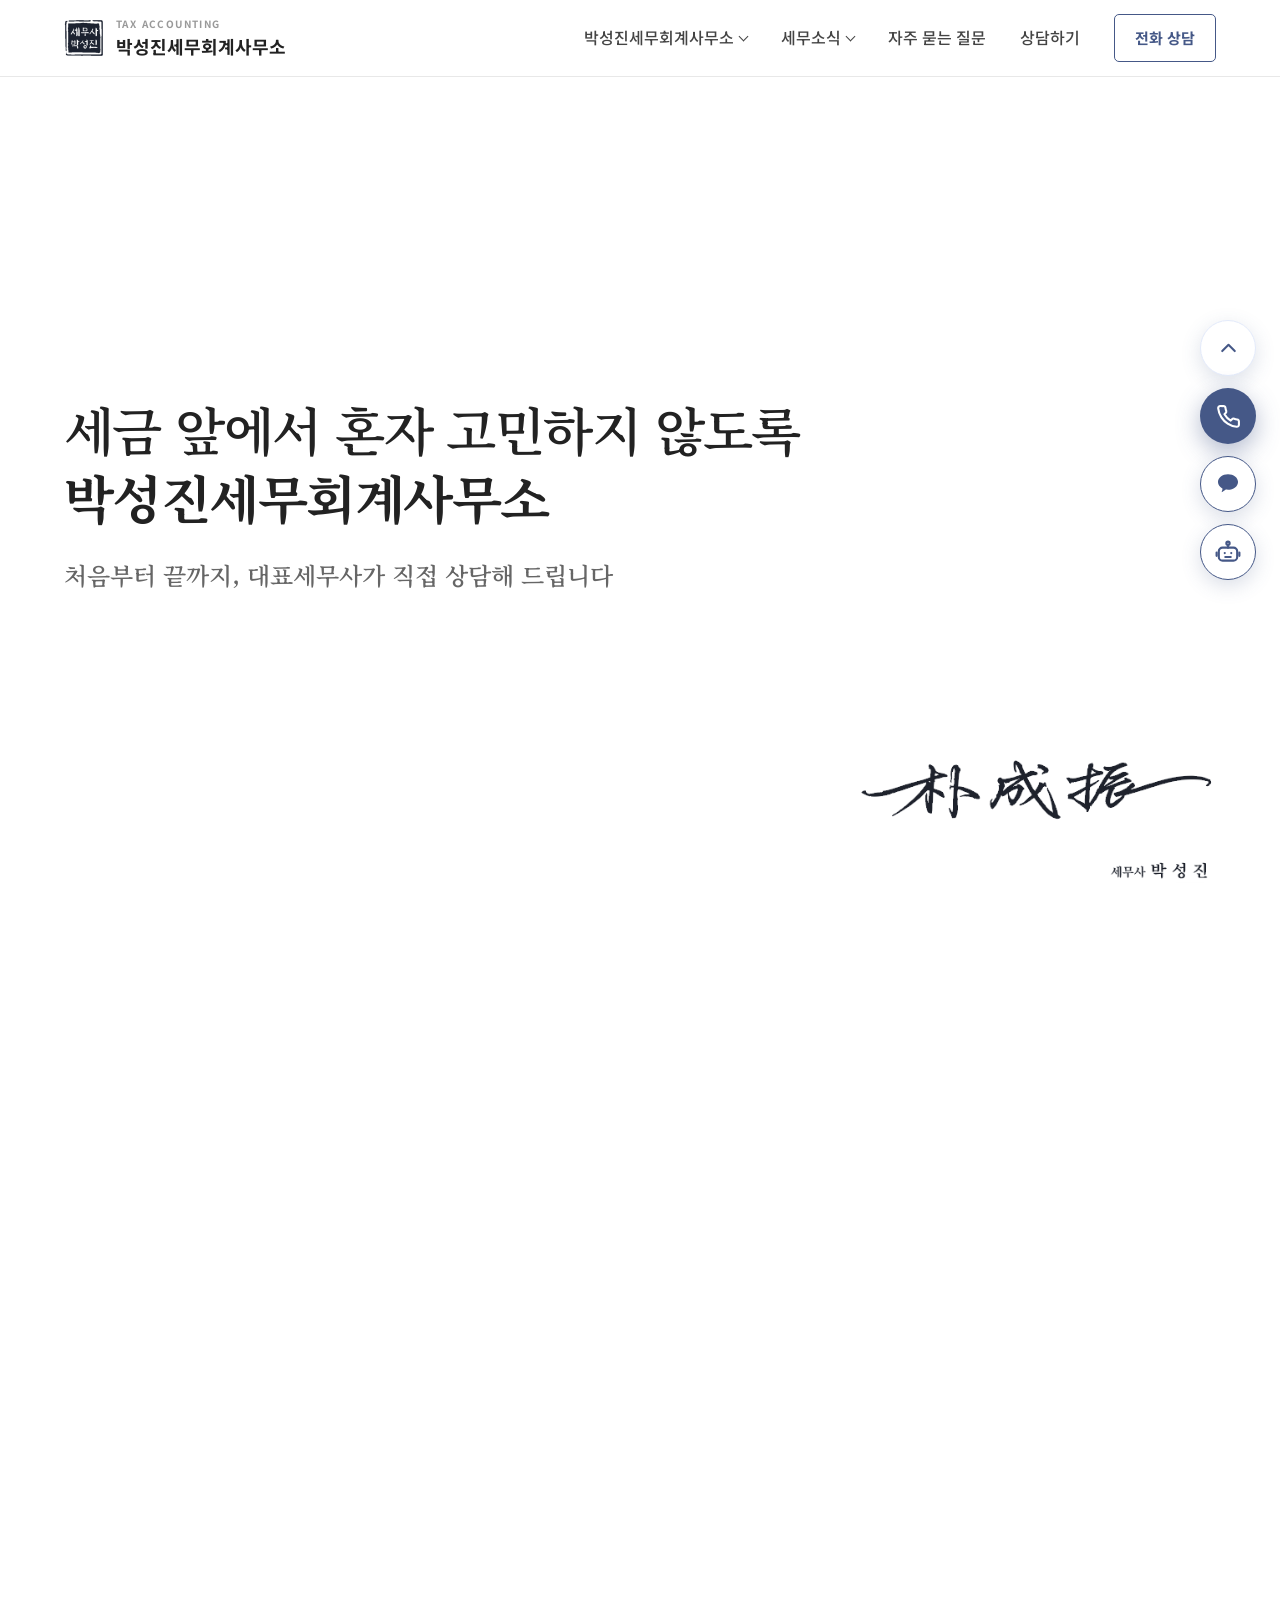
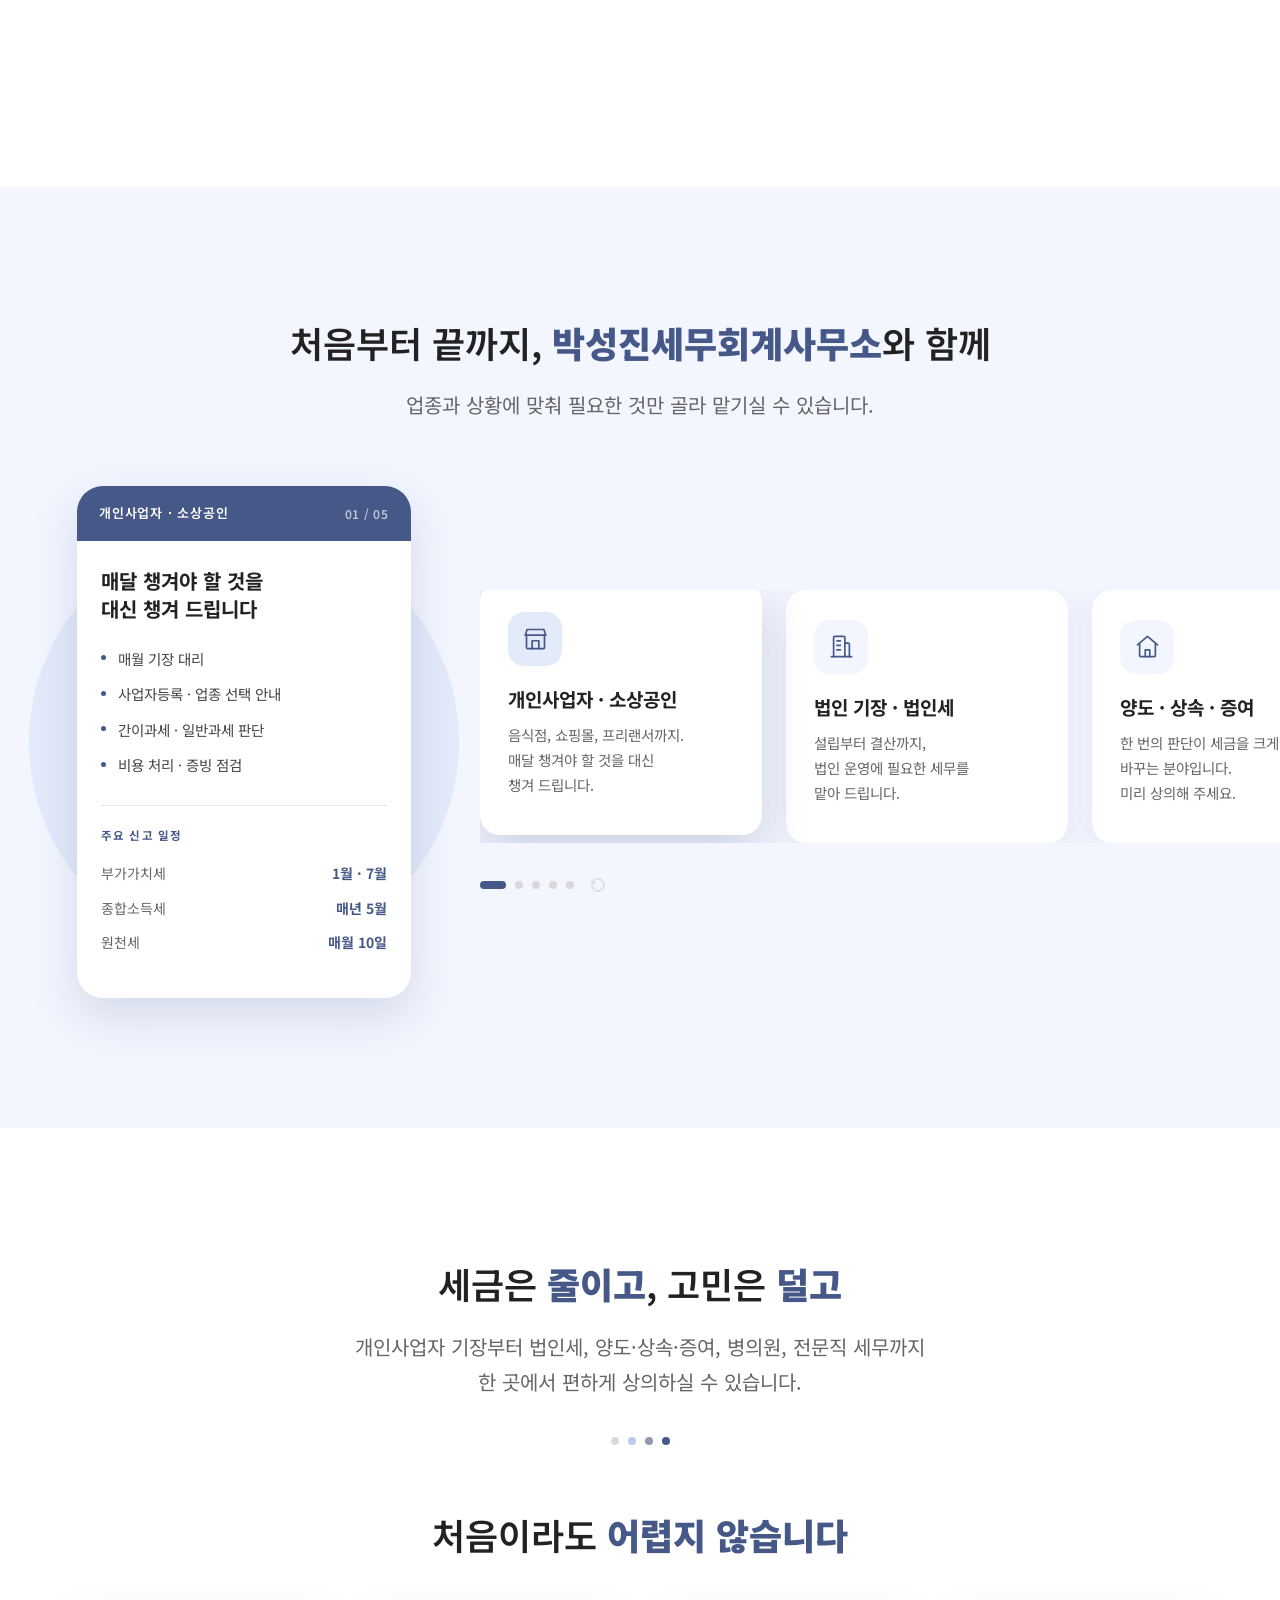
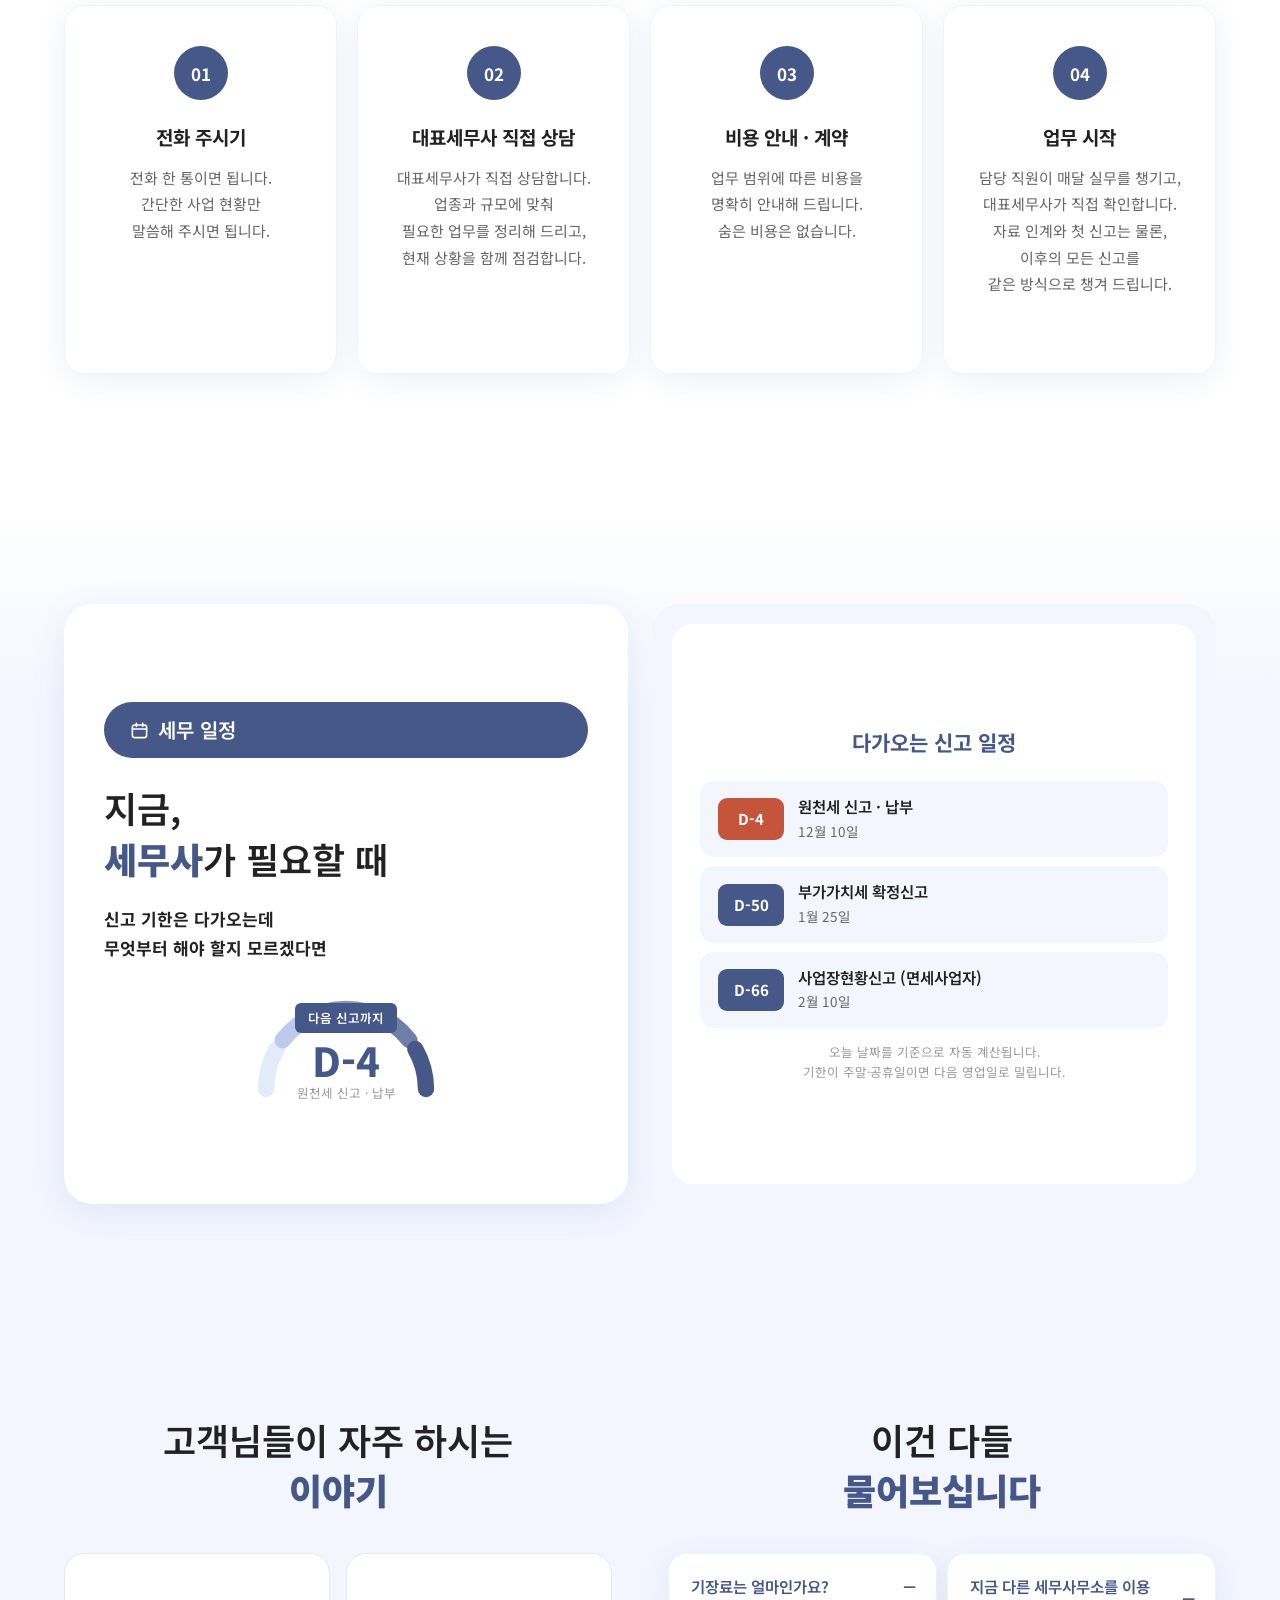
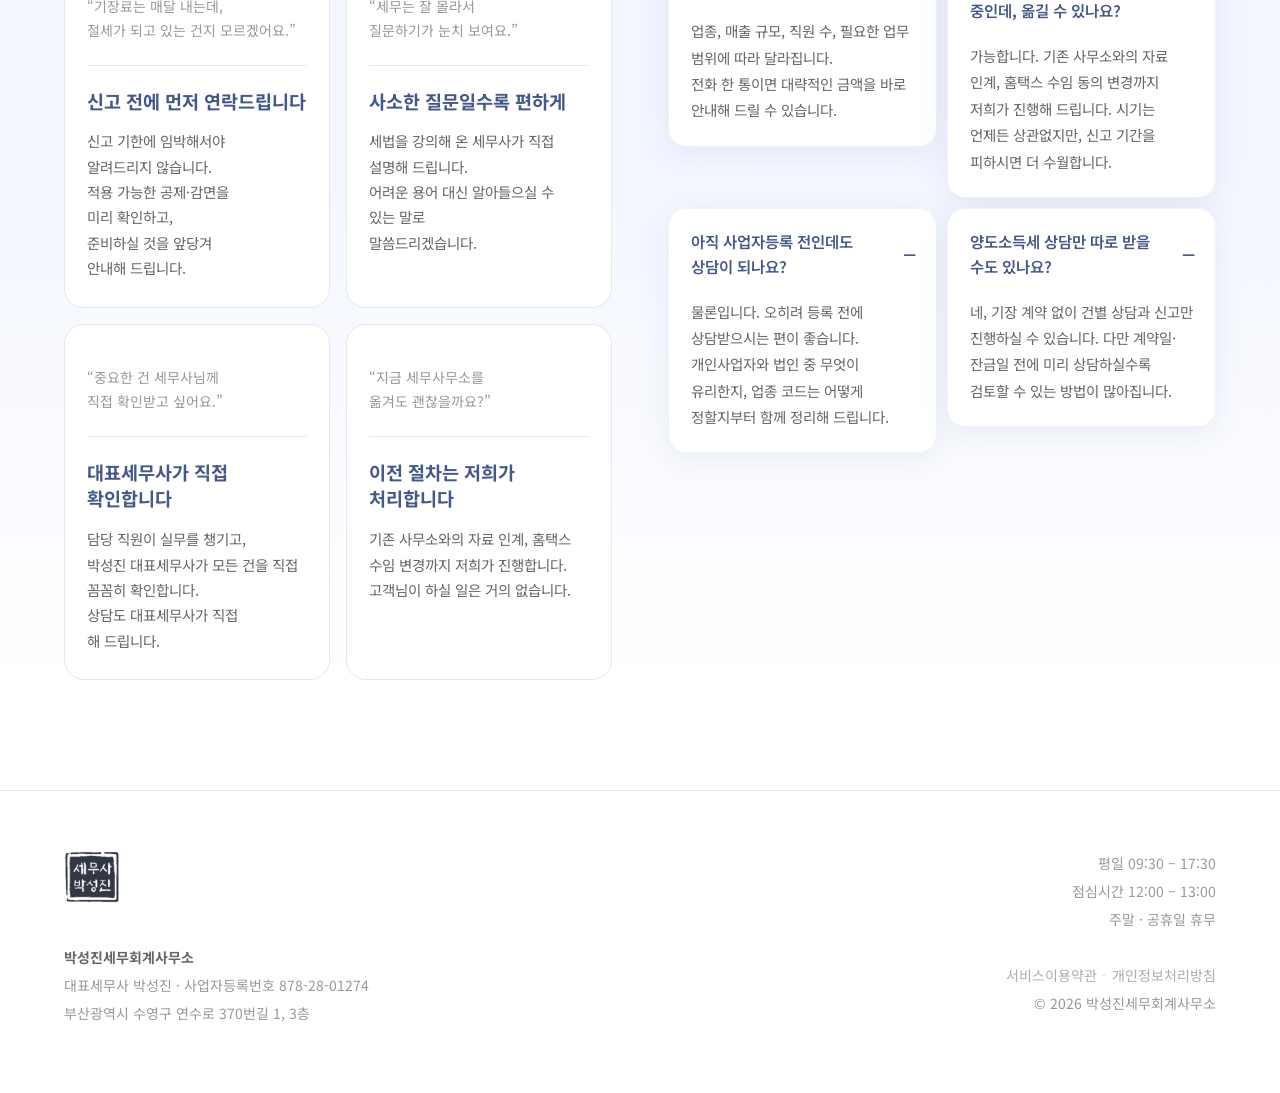
==== commit 3e1f81ff: "자주 묻는 질문 맨 아래 문단을 빼고, 첫 화면 질문을 모두 펼침 자주 묻는 질문 페이지 - 맨 아래 '찾으시는 답이 없으신가요…' 문단을 뺀다.   같은 안내가 화면 오른쪽 떠 " ====
--- a/index.html
+++ b/index.html
@@ -508,21 +508,17 @@
             <summary>기장료는 얼마인가요?</summary>
             <div class="a">업종, 매출 규모, 직원 수, 필요한 업무 범위에 따라 달라집니다.<br>전화 한 통이면 대략적인 금액을 바로 안내해 드릴 수 있습니다.</div>
           </details>
-          <details>
+          <details open>
             <summary>지금 다른 세무사무소를 이용 중인데, 옮길 수 있나요?</summary>
             <div class="a">가능합니다. 기존 사무소와의 자료 인계, 홈택스 수임 동의 변경까지 저희가 진행해 드립니다. 시기는 언제든 상관없지만, 신고 기간을 피하시면 더 수월합니다.</div>
           </details>
-          <details>
+          <details open>
             <summary>아직 사업자등록 전인데도 상담이 되나요?</summary>
             <div class="a">물론입니다. 오히려 등록 전에 상담받으시는 편이 좋습니다. 개인사업자와 법인 중 무엇이 유리한지, 업종 코드는 어떻게 정할지부터 함께 정리해 드립니다.</div>
           </details>
-          <details>
+          <details open>
             <summary>양도소득세 상담만 따로 받을 수도 있나요?</summary>
             <div class="a">네, 기장 계약 없이 건별 상담과 신고만 진행하실 수 있습니다. 다만 계약일·잔금일 전에 미리 상담하실수록 검토할 수 있는 방법이 많아집니다.</div>
-          </details>
-          <details>
-            <summary>부산 수영구가 아니어도 상담이 되나요?</summary>
-            <div class="a">네. 자료는 대부분 온라인으로 주고받기 때문에 지역과 관계없이 업무가 가능합니다. 직접 뵙기를 원하시면 사무실로 방문해 주셔도 좋습니다.</div>
           </details>
         </div>
       </div>
--- a/style.css
+++ b/style.css
@@ -1143,6 +1143,11 @@
   fill:var(--t1); font-size:16px; font-weight:700; text-anchor:middle;
   font-family:'Noto Sans KR',sans-serif;
 }
+/* 전문가 성함 (직함 바로 위, 흐린 글씨) */
+.w-who{
+  fill:var(--t4); font-size:14px; font-weight:500; text-anchor:middle;
+  font-family:'Noto Sans KR',sans-serif;
+}
 .w-sub{
   fill:var(--t4); font-size:12.5px; text-anchor:middle;
   font-family:'Noto Sans KR',sans-serif;
@@ -1150,8 +1155,10 @@
 
 /* 궤도 그림은 가로로 넓어서 화면에서 더 줄어듭니다. 그만큼 글씨를 키워 둡니다. */
 .orb .w-ct{ font-size:15px; }
-.orb .w-nm{ font-size:19px; }
-.orb .w-sub{ font-size:15px; }
+/* 전문가 원은 이름 / 직함 / 분야 세 줄이라 그만큼 줄여 담습니다 */
+.orb .w-who{ font-size:14px; }
+.orb .w-nm{ font-size:18px; }
+.orb .w-sub{ font-size:13px; }
 
 /* 궤도가 아주 천천히 돕니다.
    뒤쪽 옅은 궤도 두 줄은 서로 반대 방향으로 (한 바퀴에 50초 · 60초),
@@ -1200,8 +1207,9 @@
   .only-pc{ display:none; }
   .only-mo{ display:block; }
   .w-ct,.orb .w-ct{ font-size:16px; }
-  .w-nm,.orb .w-nm{ font-size:19px; }
-  .w-sub,.orb .w-sub{ font-size:14.5px; }
+  .w-who,.orb .w-who{ font-size:15px; }
+  .w-nm,.orb .w-nm{ font-size:17px; }
+  .w-sub,.orb .w-sub{ font-size:12.5px; }
 }
 
 /* ==========================================================
